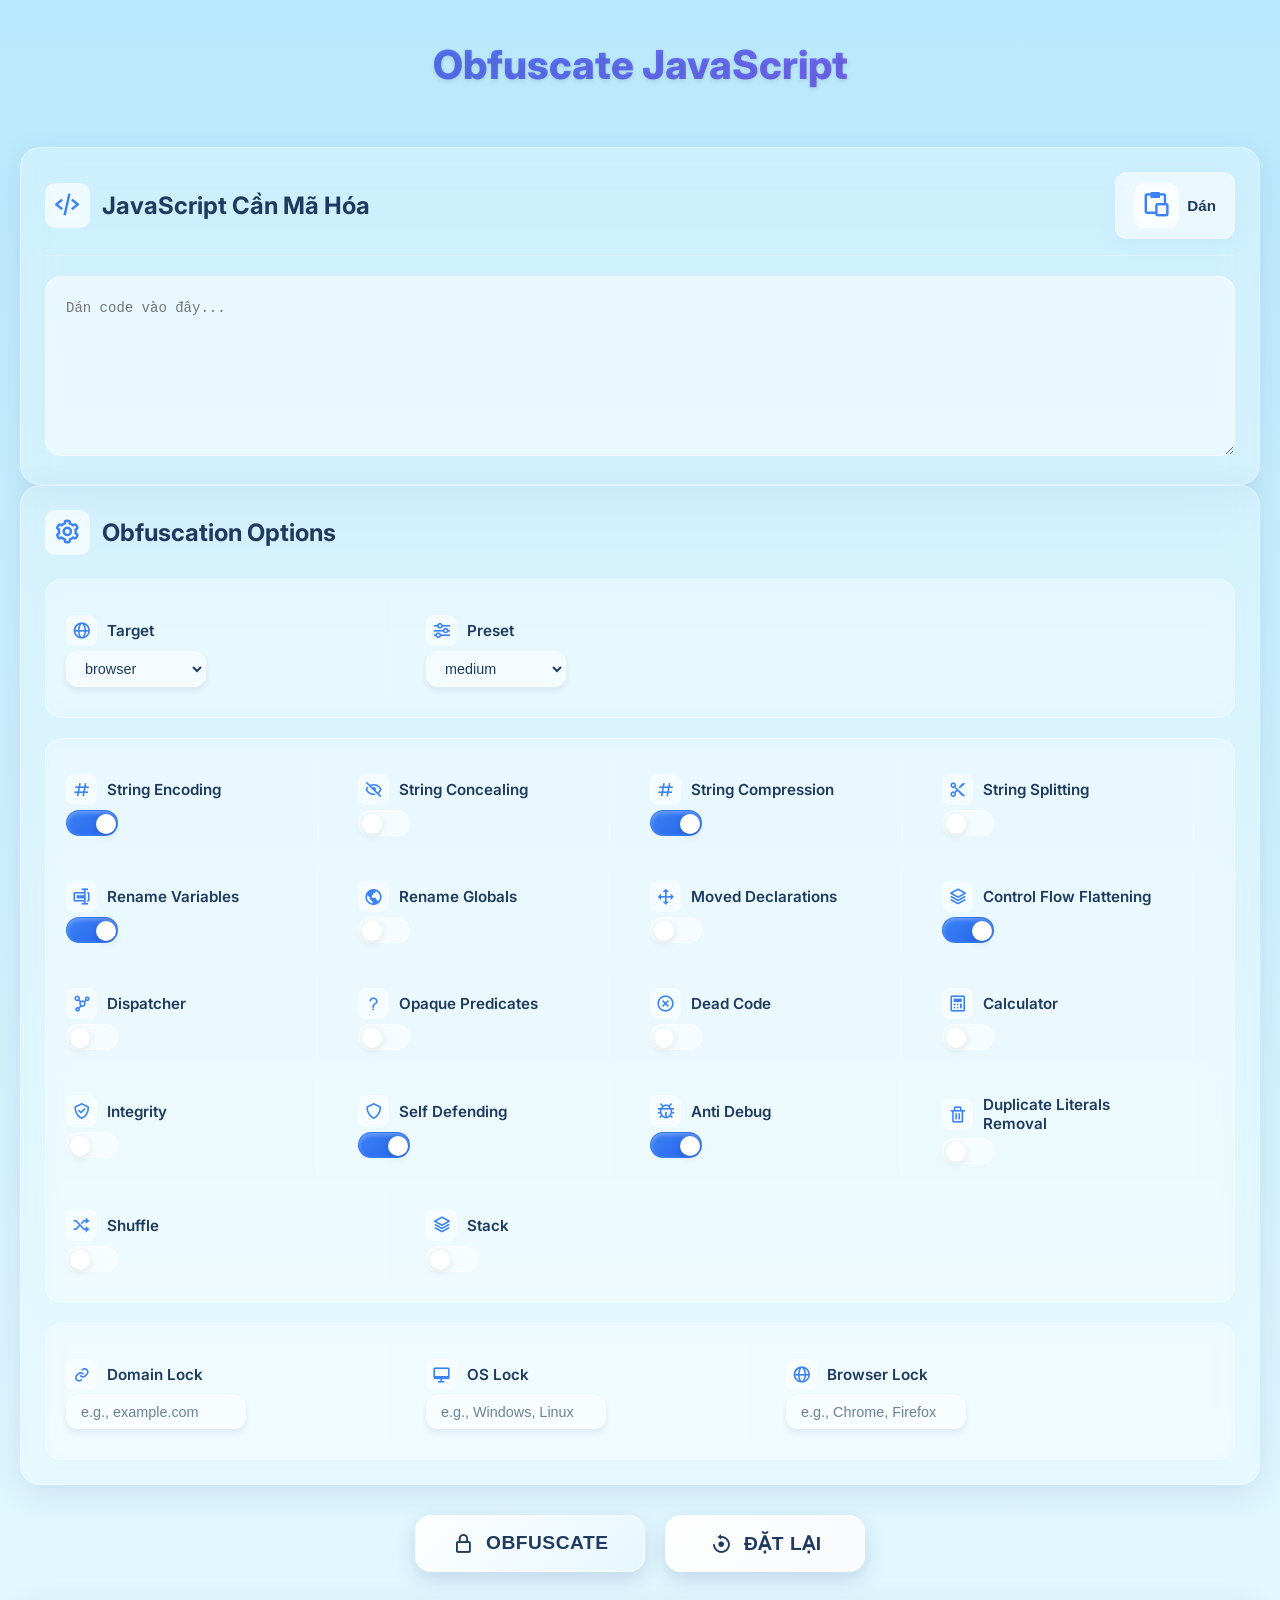
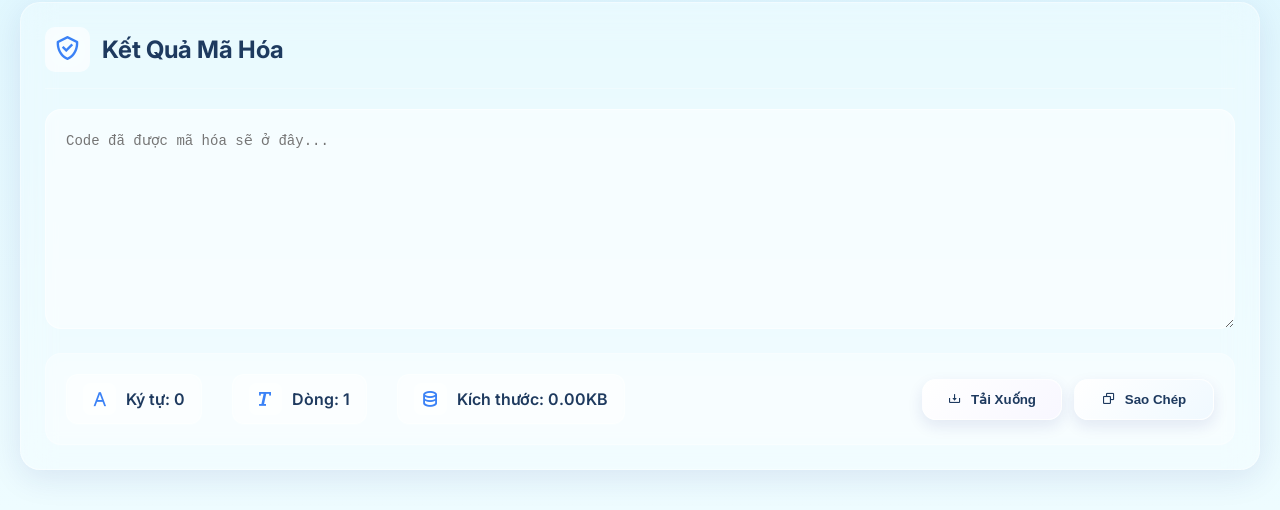
==== obf.html @ bd493a53 "aleoo" ====
<!DOCTYPE html>
<html lang="vi">
<head>
    <meta charset="UTF-8">
    <meta name="viewport" content="width=device-width, initial-scale=1.0">
    <title>Obfuscate JavaScript</title>
    <link rel="stylesheet" href="https://unpkg.com/boxicons@2.1.4/css/boxicons.min.css">
    <link href="https://fonts.googleapis.com/css2?family=Inter:wght@300;400;500;600;700&display=swap" rel="stylesheet">
    <style>
        * {
            margin: 0;
            padding: 0;
            box-sizing: border-box;
        }

        body {
            font-family: 'Inter', sans-serif;
            background: linear-gradient(to bottom, #b9e9fc, #eefcff);
            color: #1e3a5f;
            min-height: 100vh;
            padding: 20px;
        }

        .container {
            max-width: 1400px;
            margin: 0 auto;
            display: flex;
            flex-direction: column;
            gap: 20px;
        }

        .header {
            text-align: center;
            padding: 20px 0;
            margin-bottom: 10px;
        }

        .header h1 {
            font-size: 2.5rem;
            font-weight: 800;
            background: linear-gradient(135deg, #3b82f6 0%, #8b5cf6 100%);
            -webkit-background-clip: text;
            -webkit-text-fill-color: transparent;
            margin-bottom: 8px;
            text-shadow: 0 2px 4px rgba(0,0,0,0.1);
        }

        .main-content {
            display: grid;
            grid-template-rows: auto auto auto 1fr;
            gap: 20px;
        }

        .panel {
            background: rgba(255, 255, 255, 0.25);
            backdrop-filter: blur(16px);
            -webkit-backdrop-filter: blur(16px);
            border: 1px solid rgba(255, 255, 255, 0.4);
            box-shadow: 0 8px 32px 0 rgba(31, 38, 135, 0.1);
            border-radius: 20px;
            padding: 24px;
            transition: all 0.3s ease;
        }

        .panel:hover {
            box-shadow: 0 12px 40px 0 rgba(31, 38, 135, 0.15);
            transform: translateY(-2px);
        }

        .panel-header {
            display: flex;
            justify-content: space-between;
            align-items: center;
            margin-bottom: 20px;
            padding-bottom: 16px;
            border-bottom: 1px solid rgba(255, 255, 255, 0.3);
        }

        .panel-title {
            display: flex;
            align-items: center;
            gap: 12px;
        }

        .panel-header i {
            font-size: 1.8rem;
            color: #3b82f6;
            background: rgba(255, 255, 255, 0.6);
            padding: 8px;
            border-radius: 10px;
            backdrop-filter: blur(10px);
        }

        .panel-header h2 {
            font-size: 1.5rem;
            font-weight: 700;
            color: #1e3a5f;
        }

        .panel-actions {
            display: flex;
            gap: 10px;
        }

        .btn-small {
            display: flex;
            align-items: center;
            gap: 8px;
            padding: 10px 18px;
            font-size: 0.95rem;
            font-weight: 600;
            border: none;
            border-radius: 12px;
            cursor: pointer;
            transition: all 0.3s cubic-bezier(0.68, -0.55, 0.27, 1.55);
            background: rgba(255, 255, 255, 0.45);
            backdrop-filter: blur(8px);
            color: #1e3a5f;
            border: 1px solid rgba(255, 255, 255, 0.6);
            box-shadow: 0 4px 15px rgba(175, 215, 255, 0.3);
        }

        .btn-small:hover {
            background: rgba(255, 255, 255, 0.6);
            transform: translateY(-2px);
            box-shadow: 0 6px 20px rgba(175, 215, 255, 0.4);
        }

        .btn-small:active {
            transform: translateY(-1px);
        }

        .code-editor {
            width: 100%;
            min-height: 180px;
            max-height: 400px;
            background: rgba(255, 255, 255, 0.35);
            backdrop-filter: blur(5px);
            border: 1px solid rgba(255, 255, 255, 0.6);
            border-radius: 16px;
            padding: 20px;
            font-family: 'Fira Code', 'Courier New', monospace;
            font-size: 14px;
            color: #1e3a5f;
            resize: vertical;
            line-height: 1.6;
            transition: all 0.3s ease;
            box-shadow: inset 0 2px 4px rgba(255,255,255,0.3);
        }

        .code-editor:focus {
            outline: none;
            background: rgba(255, 255, 255, 0.5);
            border-color: rgba(59, 130, 246, 0.5);
            box-shadow: 0 0 20px rgba(59, 130, 246, 0.2), inset 0 1px 2px rgba(255,255,255,0.8);
            transform: translateY(-1px);
        }

        .options-section {
            background: rgba(255, 255, 255, 0.25);
            backdrop-filter: blur(16px);
            -webkit-backdrop-filter: blur(16px);
            border: 1px solid rgba(255, 255, 255, 0.4);
            box-shadow: 0 8px 32px 0 rgba(31, 38, 135, 0.1);
            border-radius: 20px;
            padding: 24px;
        }

        .options-title {
            font-size: 1.5rem;
            font-weight: 700;
            color: #1e3a5f;
            margin-bottom: 24px;
            display: flex;
            align-items: center;
            gap: 12px;
        }

        .options-title i {
            font-size: 1.8rem;
            color: #3b82f6;
            background: rgba(255, 255, 255, 0.6);
            padding: 8px;
            border-radius: 10px;
            backdrop-filter: blur(10px);
        }

        .options-horizontal {
            display: flex;
            flex-direction: column;
            gap: 20px;
        }

        .horizontal-row {
            display: flex;
            flex-wrap: wrap;
            gap: 20px;
            padding: 20px;
            background: rgba(255, 255, 255, 0.2);
            backdrop-filter: blur(10px);
            border-radius: 16px;
            border: 1px solid rgba(255, 255, 255, 0.3);
            transition: all 0.3s ease;
        }

        .horizontal-row:hover {
            background: rgba(255, 255, 255, 0.25);
            transform: translateY(-2px);
            box-shadow: 0 8px 24px rgba(31, 38, 135, 0.1);
        }

        .horizontal-row .option-row {
            flex: 1;
            min-width: 220px;
            max-width: 320px;
            padding: 10px 0;
            border-right: 1px solid rgba(255, 255, 255, 0.3);
            padding-right: 20px;
            margin-right: 20px;
            transition: all 0.3s ease;
        }

        .horizontal-row .option-row:hover {
            border-right-color: rgba(59, 130, 246, 0.3);
        }

        .horizontal-row .option-row:last-child {
            border-right: none;
            margin-right: 0;
            padding-right: 0;
        }

        .option-label {
            display: flex;
            align-items: center;
            gap: 10px;
            font-size: 0.95rem;
            font-weight: 600;
            color: #1e3a5f;
            cursor: pointer;
            flex: 1;
            user-select: none;
            padding: 5px 0;
            transition: all 0.3s ease;
        }

        .option-label:hover {
            color: #3b82f6;
            transform: translateX(5px);
        }

        .option-label i {
            font-size: 1.2rem;
            color: #3b82f6;
            min-width: 28px;
            background: rgba(255, 255, 255, 0.5);
            padding: 6px;
            border-radius: 8px;
            text-align: center;
            transition: all 0.3s ease;
        }

        .option-label:hover i {
            background: rgba(59, 130, 246, 0.2);
            transform: scale(1.1);
        }

        .option-control {
            display: flex;
            align-items: center;
            gap: 8px;
            min-width: 150px;
        }

        select {
            background: rgba(255, 255, 255, 0.45);
            backdrop-filter: blur(8px);
            color: #1e3a5f;
            border: 1px solid rgba(255, 255, 255, 0.6);
            border-radius: 12px;
            padding: 8px 14px;
            font-size: 0.9rem;
            font-weight: 500;
            min-width: 140px;
            cursor: pointer;
            transition: all 0.3s ease;
            box-shadow: 0 4px 6px rgba(31, 38, 135, 0.08);
        }

        select:focus {
            outline: none;
            background: rgba(255, 255, 255, 0.6);
            border-color: rgba(59, 130, 246, 0.5);
            box-shadow: 0 0 15px rgba(59, 130, 246, 0.2);
            transform: translateY(-1px);
        }

        .checkbox {
            position: relative;
            width: 52px;
            height: 26px;
            background: rgba(255, 255, 255, 0.4);
            backdrop-filter: blur(8px);
            border: 1px solid rgba(255, 255, 255, 0.6);
            border-radius: 13px;
            cursor: pointer;
            transition: all 0.3s cubic-bezier(0.68, -0.55, 0.27, 1.55);
            box-shadow: inset 0 2px 4px rgba(255,255,255,0.3);
        }

        .checkbox.checked {
            background: linear-gradient(135deg, #3b82f6 0%, #2563eb 100%);
            border-color: rgba(59, 130, 246, 0.5);
        }

        .checkbox::after {
            content: '';
            position: absolute;
            top: 3px;
            left: 3px;
            width: 20px;
            height: 20px;
            background: white;
            border-radius: 50%;
            transition: transform 0.3s cubic-bezier(0.68, -0.55, 0.27, 1.55);
            box-shadow: 0 2px 8px rgba(0,0,0,0.1);
        }

        .checkbox.checked::after {
            transform: translateX(26px);
        }

        input[type="text"] {
            background: rgba(255, 255, 255, 0.45);
            backdrop-filter: blur(8px);
            color: #1e3a5f;
            border: 1px solid rgba(255, 255, 255, 0.6);
            border-radius: 12px;
            padding: 8px 14px;
            font-size: 0.9rem;
            width: 180px;
            transition: all 0.3s ease;
            box-shadow: 0 4px 6px rgba(31, 38, 135, 0.08);
        }

        input[type="text"]:focus {
            outline: none;
            background: rgba(255, 255, 255, 0.6);
            border-color: rgba(59, 130, 246, 0.5);
            box-shadow: 0 0 15px rgba(59, 130, 246, 0.2);
            transform: translateY(-1px);
        }

        input[type="text"]::placeholder {
            color: #6b8299;
        }

        .actions {
            display: flex;
            justify-content: center;
            gap: 20px;
            margin: 10px 0;
        }

        .btn {
            display: flex;
            align-items: center;
            gap: 12px;
            padding: 16px 36px;
            font-size: 1.2rem;
            font-weight: 700;
            border: none;
            border-radius: 16px;
            cursor: pointer;
            transition: all 0.3s cubic-bezier(0.68, -0.55, 0.27, 1.55);
            min-width: 200px;
            justify-content: center;
            box-shadow: 0 8px 20px rgba(31, 38, 135, 0.15);
            text-transform: uppercase;
            letter-spacing: 0.5px;
        }

        .btn-primary {
            background: linear-gradient(135deg, #ffffff 0%, #e6f7ff 100%);
            color: #1e3a5f;
            border: 1px solid rgba(255, 255, 255, 0.8);
        }

        .btn-primary:hover {
            transform: translateY(-4px) scale(1.02);
            box-shadow: 0 15px 35px rgba(31, 38, 135, 0.2);
            background: linear-gradient(135deg, #ffffff 0%, #f0f9ff 100%);
        }

        .btn-primary:active {
            transform: translateY(-2px) scale(0.99);
        }

        .btn-secondary {
            background: linear-gradient(135deg, #ffffff 0%, #f8fafc 100%);
            color: #1e3a5f;
            border: 1px solid rgba(255, 255, 255, 0.8);
        }

        .btn-secondary:hover {
            transform: translateY(-4px) scale(1.02);
            box-shadow: 0 15px 35px rgba(31, 38, 135, 0.2);
            background: linear-gradient(135deg, #ffffff 0%, #f1f5f9 100%);
        }

        .btn i {
            font-size: 1.4rem;
        }

        .btn-lock {
            font-size: 1.6rem;
        }

        .output-info {
            display: flex;
            justify-content: space-between;
            align-items: center;
            margin-top: 20px;
            padding: 20px;
            background: rgba(255, 255, 255, 0.25);
            backdrop-filter: blur(10px);
            border-radius: 16px;
            border: 1px solid rgba(255, 255, 255, 0.3);
        }

        .stats {
            display: flex;
            gap: 30px;
        }

        .stat {
            display: flex;
            align-items: center;
            gap: 10px;
            color: #1e3a5f;
            font-size: 1rem;
            font-weight: 600;
            padding: 8px 16px;
            background: rgba(255, 255, 255, 0.35);
            backdrop-filter: blur(8px);
            border-radius: 12px;
            border: 1px solid rgba(255, 255, 255, 0.4);
            transition: all 0.3s ease;
        }

        .stat:hover {
            background: rgba(255, 255, 255, 0.5);
            transform: translateY(-2px);
            box-shadow: 0 6px 15px rgba(31, 38, 135, 0.1);
        }

        .stat i {
            color: #3b82f6;
            font-size: 1.3rem;
            background: rgba(255, 255, 255, 0.5);
            padding: 6px;
            border-radius: 8px;
        }

        .output-buttons {
            display: flex;
            gap: 12px;
        }

        .btn-copy, .btn-download {
            display: flex;
            align-items: center;
            gap: 10px;
            padding: 12px 24px;
            font-weight: 600;
            border: none;
            border-radius: 14px;
            cursor: pointer;
            transition: all 0.3s cubic-bezier(0.68, -0.55, 0.27, 1.55);
            min-width: 140px;
            justify-content: center;
            box-shadow: 0 6px 15px rgba(31, 38, 135, 0.1);
        }

        .btn-copy {
            background: linear-gradient(135deg, #ffffff 0%, #f0f9ff 100%);
            color: #1e3a5f;
            border: 1px solid rgba(255, 255, 255, 0.8);
        }

        .btn-copy:hover {
            transform: translateY(-3px);
            box-shadow: 0 10px 25px rgba(31, 38, 135, 0.15);
            background: linear-gradient(135deg, #ffffff 0%, #e6f7ff 100%);
        }

        .btn-download {
            background: linear-gradient(135deg, #ffffff 0%, #f8f7ff 100%);
            color: #1e3a5f;
            border: 1px solid rgba(255, 255, 255, 0.8);
        }

        .btn-download:hover {
            transform: translateY(-3px);
            box-shadow: 0 10px 25px rgba(31, 38, 135, 0.15);
            background: linear-gradient(135deg, #ffffff 0%, #f0eeff 100%);
        }

        .status {
            position: fixed;
            bottom: 24px;
            left: 50%;
            transform: translateX(-50%);
            padding: 16px 32px;
            border-radius: 14px;
            background: rgba(255, 255, 255, 0.95);
            backdrop-filter: blur(20px);
            border: 1px solid rgba(255, 255, 255, 0.6);
            display: none;
            z-index: 1000;
            animation: slideUpBounce 0.4s cubic-bezier(0.68, -0.55, 0.27, 1.55) forwards;
            box-shadow: 0 10px 30px rgba(31, 38, 135, 0.15);
            font-weight: 600;
        }

        @keyframes slideUpBounce {
            0% {
                opacity: 0;
                transform: translate(-50%, 30px) scale(0.9);
            }
            60% {
                opacity: 1;
                transform: translate(-50%, -5px) scale(1.02);
            }
            80% {
                transform: translate(-50%, 2px) scale(0.99);
            }
            100% {
                opacity: 1;
                transform: translate(-50%, 0) scale(1);
            }
        }

        .status.success {
            color: #10b981;
            border-color: rgba(16, 185, 129, 0.3);
        }

        .status.error {
            color: #ef4444;
            border-color: rgba(239, 68, 68, 0.3);
        }

        .loading {
            display: none;
            text-align: center;
            padding: 30px;
            color: #3b82f6;
            font-size: 1.2rem;
            font-weight: 600;
            background: rgba(255, 255, 255, 0.25);
            backdrop-filter: blur(16px);
            border-radius: 20px;
            border: 1px solid rgba(255, 255, 255, 0.4);
            margin: 20px 0;
        }

        .loading i {
            animation: spin 1s linear infinite;
            margin-right: 12px;
            font-size: 1.5rem;
            color: #3b82f6;
        }

        @keyframes spin {
            from { transform: rotate(0deg); }
            to { transform: rotate(360deg); }
        }

        ::-webkit-scrollbar {
            width: 8px;
            height: 8px;
        }

        ::-webkit-scrollbar-track {
            background: rgba(255, 255, 255, 0.2);
            border-radius: 10px;
        }

        ::-webkit-scrollbar-thumb {
            background: rgba(59, 130, 246, 0.4);
            border-radius: 10px;
        }

        ::-webkit-scrollbar-thumb:hover {
            background: rgba(59, 130, 246, 0.6);
        }

        @media (max-width: 1200px) {
            .horizontal-row {
                gap: 15px;
            }
            
            .horizontal-row .option-row {
                min-width: 200px;
                max-width: 280px;
            }
        }

        @media (max-width: 992px) {
            .horizontal-row .option-row {
                min-width: 180px;
                max-width: 240px;
            }
            
            .option-label {
                font-size: 0.9rem;
            }
            
            .option-control {
                min-width: 130px;
            }
        }

        @media (max-width: 768px) {
            .header h1 {
                font-size: 2rem;
            }
            
            .horizontal-row {
                flex-direction: column;
                gap: 15px;
                padding: 15px;
            }
            
            .horizontal-row .option-row {
                min-width: 100%;
                max-width: 100%;
                border-right: none;
                border-bottom: 1px solid rgba(255, 255, 255, 0.3);
                padding-right: 0;
                margin-right: 0;
                padding-bottom: 15px;
                margin-bottom: 15px;
            }
            
            .horizontal-row .option-row:last-child {
                border-bottom: none;
                margin-bottom: 0;
                padding-bottom: 0;
            }
            
            .panel-header {
                flex-direction: column;
                align-items: flex-start;
                gap: 15px;
            }
            
            .panel-actions {
                width: 100%;
                justify-content: flex-start;
            }
            
            .output-info {
                flex-direction: column;
                gap: 20px;
                align-items: stretch;
            }
            
            .output-buttons {
                width: 100%;
                justify-content: flex-start;
            }
            
            .actions {
                flex-direction: column;
                align-items: center;
            }
            
            .btn {
                width: 100%;
                max-width: 300px;
            }
            
            .stats {
                flex-direction: column;
                gap: 15px;
            }
        }

        @media (max-width: 480px) {
            .container {
                padding: 10px;
            }
            
            .panel {
                padding: 20px;
            }
            
            .btn {
                padding: 14px 20px;
                font-size: 1.1rem;
                min-width: auto;
                width: 100%;
            }
            
            .option-control {
                min-width: 100%;
                justify-content: flex-start;
            }
            
            select, input[type="text"] {
                width: 100%;
            }
        }
    </style>
</head>
<body>
    <div class="container">
        <div class="header">
            <h1>Obfuscate JavaScript</h1>
        </div>

        <div class="main-content">
            <div class="input-section">
                <div class="panel">
                    <div class="panel-header">
                        <div class="panel-title">
                            <i class='bx bx-code-alt'></i>
                            <h2>JavaScript Cần Mã Hóa</h2>
                        </div>
                        <div class="panel-actions">
                            <button class="btn-small" id="pasteBtn">
                                <i class='bx bx-paste'></i>
                                Dán
                            </button>
                        </div>
                    </div>
                    <textarea class="code-editor" id="inputCode" placeholder="Dán code vào đây..."></textarea>
                </div>

                <div class="options-section">
                    <div class="options-title">
                        <i class='bx bx-cog'></i>
                        <span>Obfuscation Options</span>
                    </div>
                    
                    <div class="options-horizontal" id="optionsContainer">
                        <div class="horizontal-row" id="basicOptions"></div>
                        <div class="horizontal-row" id="mainOptions"></div>
                        <div class="horizontal-row" id="lockOptions"></div>
                    </div>
                </div>
            </div>

            <div class="actions">
                <button class="btn btn-primary" id="obfuscateBtn">
                    <i class='bx bx-lock-alt btn-lock'></i>
                    Obfuscate
                </button>
                <button class="btn btn-secondary" id="resetBtn">
                    <i class='bx bx-reset'></i>
                    Đặt Lại
                </button>
            </div>

            <div class="output-section">
                <div class="panel">
                    <div class="panel-header">
                        <div class="panel-title">
                            <i class='bx bx-check-shield'></i>
                            <h2>Kết Quả Mã Hóa</h2>
                        </div>
                    </div>
                    <textarea class="code-editor" id="outputCode" readonly placeholder="Code đã được mã hóa sẽ ở đây..." style="height: 220px;"></textarea>
                    <div class="output-info">
                        <div class="stats">
                            <div class="stat" id="charCount">
                                <i class='bx bx-font'></i>
                                <span>Ký tự: 0</span>
                            </div>
                            <div class="stat" id="lineCount">
                                <i class='bx bx-text'></i>
                                <span>Dòng: 0</span>
                            </div>
                            <div class="stat" id="sizeInfo">
                                <i class='bx bx-data'></i>
                                <span>Kích thước: 0KB</span>
                            </div>
                        </div>
                        <div class="output-buttons">
                            <button class="btn-download" id="downloadBtn">
                                <i class='bx bx-download'></i>
                                Tải Xuống
                            </button>
                            <button class="btn-copy" id="copyBtn">
                                <i class='bx bx-copy'></i>
                                Sao Chép
                            </button>
                        </div>
                    </div>
                </div>
            </div>
        </div>
    </div>

    <div class="loading" id="loading">
        <i class='bx bx-loader-circle'></i> Đang xử lý mã hóa...
    </div>
    <div class="status" id="status"></div>

    <script>
        const API_URL = "https://api-obfuscation.vercel.app/javascript/obfuscate";
        
        const optionsConfig = {
            basic: [
                { id: "target", type: "select", label: "Target", icon: "bx bx-globe", 
                  options: ["browser", "node"], default: "browser" },
                { id: "preset", type: "select", label: "Preset", icon: "bx bx-slider-alt", 
                  options: ["low", "medium", "high"], default: "medium" }
            ],
            
            main: [
                { id: "stringEncoding", type: "checkbox", label: "String Encoding", icon: "bx bx-hash", default: true },
                { id: "stringConcealing", type: "checkbox", label: "String Concealing", icon: "bx bx-hide", default: false },
                { id: "stringCompression", type: "checkbox", label: "String Compression", icon: "bx bx-hash", default: false },
                { id: "stringSplitting", type: "checkbox", label: "String Splitting", icon: "bx bx-cut", default: false },
                { id: "renameVariables", type: "checkbox", label: "Rename Variables", icon: "bx bx-rename", default: true },
                { id: "renameGlobals", type: "checkbox", label: "Rename Globals", icon: "bx bx-world", default: false },
                { id: "movedDeclarations", type: "checkbox", label: "Moved Declarations", icon: "bx bx-move", default: false },
                { id: "controlFlowFlattening", type: "checkbox", label: "Control Flow Flattening", icon: "bx bx-layer", default: false },
                { id: "dispatcher", type: "checkbox", label: "Dispatcher", icon: "bx bx-network-chart", default: false },
                { id: "opaquePredicates", type: "checkbox", label: "Opaque Predicates", icon: "bx bx-question-mark", default: false },
                { id: "deadCode", type: "checkbox", label: "Dead Code", icon: "bx bx-x-circle", default: false },
                { id: "calculator", type: "checkbox", label: "Calculator", icon: "bx bx-calculator", default: false },
                { id: "integrity", type: "checkbox", label: "Integrity", icon: "bx bx-check-shield", default: false },
                { id: "selfDefending", type: "checkbox", label: "Self Defending", icon: "bx bx-shield", default: true },
                { id: "antiDebug", type: "checkbox", label: "Anti Debug", icon: "bx bx-bug", default: false },
                { id: "duplicateLiteralsRemoval", type: "checkbox", label: "Duplicate Literals Removal", icon: "bx bx-trash", default: false },
                { id: "shuffle", type: "checkbox", label: "Shuffle", icon: "bx bx-shuffle", default: false },
                { id: "stack", type: "checkbox", label: "Stack", icon: "bx bx-layer", default: false }
            ],
            
            locks: [
                { id: "domainLock", type: "text", label: "Domain Lock", icon: "bx bx-link", 
                  placeholder: "e.g., example.com", default: "" },
                { id: "osLock", type: "text", label: "OS Lock", icon: "bx bx-desktop", 
                  placeholder: "e.g., Windows, Linux", default: "" },
                { id: "browserLock", type: "text", label: "Browser Lock", icon: "bx bx-globe", 
                  placeholder: "e.g., Chrome, Firefox", default: "" }
            ]
        };

        const presetConfigs = {
            low: {
                stringEncoding: true,
                renameVariables: true,
                selfDefending: true,
                stringConcealing: false,
                stringCompression: false,
                stringSplitting: false,
                renameGlobals: false,
                movedDeclarations: false,
                controlFlowFlattening: false,
                dispatcher: false,
                opaquePredicates: false,
                deadCode: false,
                calculator: false,
                integrity: false,
                antiDebug: false,
                duplicateLiteralsRemoval: false,
                shuffle: false,
                stack: false
            },
            medium: {
                stringEncoding: true,
                stringCompression: true,
                renameVariables: true,
                selfDefending: true,
                antiDebug: true,
                stringConcealing: false,
                stringSplitting: false,
                renameGlobals: false,
                movedDeclarations: false,
                controlFlowFlattening: true,
                dispatcher: false,
                opaquePredicates: false,
                deadCode: false,
                calculator: false,
                integrity: false,
                duplicateLiteralsRemoval: false,
                shuffle: false,
                stack: false
            },
            high: {
                stringEncoding: true,
                stringConcealing: true,
                stringCompression: true,
                stringSplitting: true,
                renameVariables: true,
                renameGlobals: true,
                movedDeclarations: true,
                controlFlowFlattening: true,
                dispatcher: true,
                selfDefending: true,
                antiDebug: true,
                duplicateLiteralsRemoval: true,
                shuffle: true,
                stack: true,
                opaquePredicates: false,
                deadCode: true,
                calculator: false,
                integrity: false
            }
        };

        const inputCode = document.getElementById('inputCode');
        const outputCode = document.getElementById('outputCode');
        const obfuscateBtn = document.getElementById('obfuscateBtn');
        const resetBtn = document.getElementById('resetBtn');
        const copyBtn = document.getElementById('copyBtn');
        const downloadBtn = document.getElementById('downloadBtn');
        const pasteBtn = document.getElementById('pasteBtn');
        const loading = document.getElementById('loading');
        const status = document.getElementById('status');
        const charCount = document.getElementById('charCount');
        const lineCount = document.getElementById('lineCount');
        const sizeInfo = document.getElementById('sizeInfo');
        const basicOptions = document.getElementById('basicOptions');
        const mainOptions = document.getElementById('mainOptions');
        const lockOptions = document.getElementById('lockOptions');

        function createOptions() {
            optionsConfig.basic.forEach(option => {
                const row = createOptionRow(option);
                basicOptions.appendChild(row);
            });

            optionsConfig.main.forEach(option => {
                const row = createOptionRow(option);
                mainOptions.appendChild(row);
            });

            optionsConfig.locks.forEach(option => {
                const row = createOptionRow(option);
                lockOptions.appendChild(row);
            });

            const presetSelect = document.getElementById('preset');
            if (presetSelect) {
                presetSelect.addEventListener('change', applyPreset);
            }
        }

        function createOptionRow(option) {
            const row = document.createElement('div');
            row.className = 'option-row';
            
            const label = document.createElement('label');
            label.className = 'option-label';
            label.htmlFor = option.id;
            label.innerHTML = `<i class="${option.icon}"></i>${option.label}`;
            
            const control = document.createElement('div');
            control.className = 'option-control';
            
            if (option.type === 'select') {
                const select = document.createElement('select');
                select.id = option.id;
                option.options.forEach(opt => {
                    const optionElement = document.createElement('option');
                    optionElement.value = opt;
                    optionElement.textContent = opt;
                    if (opt === option.default) {
                        optionElement.selected = true;
                    }
                    select.appendChild(optionElement);
                });
                control.appendChild(select);
            } else if (option.type === 'checkbox') {
                const checkbox = document.createElement('div');
                checkbox.className = `checkbox ${option.default ? 'checked' : ''}`;
                checkbox.id = option.id;
                
                checkbox.addEventListener('click', () => {
                    checkbox.classList.toggle('checked');
                });
                
                label.addEventListener('click', (e) => {
                    e.preventDefault();
                    checkbox.classList.toggle('checked');
                });
                
                control.appendChild(checkbox);
            } else if (option.type === 'text') {
                const input = document.createElement('input');
                input.type = 'text';
                input.id = option.id;
                input.placeholder = option.placeholder || '';
                input.value = option.default || '';
                control.appendChild(input);
            }
            
            row.appendChild(label);
            row.appendChild(control);
            return row;
        }

        function applyPreset() {
            const presetSelect = document.getElementById('preset');
            if (!presetSelect) return;
            
            const preset = presetSelect.value;
            const config = presetConfigs[preset];
            
            if (!config) return;
            
            for (const [optionId, value] of Object.entries(config)) {
                const checkbox = document.getElementById(optionId);
                if (checkbox) {
                    if (value) {
                        checkbox.classList.add('checked');
                    } else {
                        checkbox.classList.remove('checked');
                    }
                }
            }
            
            showStatus(`Đã áp dụng preset: ${preset}`, 'success');
        }

        function updateOutputInfo() {
            const text = outputCode.value;
            const chars = text.length;
            const lines = text.split('\n').length;
            const sizeKB = (chars / 1024).toFixed(2);
            
            charCount.querySelector('span').textContent = `Ký tự: ${chars}`;
            lineCount.querySelector('span').textContent = `Dòng: ${lines}`;
            sizeInfo.querySelector('span').textContent = `Kích thước: ${sizeKB}KB`;
        }

        function showStatus(message, type = 'success') {
            status.textContent = message;
            status.className = `status ${type}`;
            status.style.display = 'block';
            setTimeout(() => {
                status.style.display = 'none';
            }, 3000);
        }

        function getOptions() {
            const options = { code: inputCode.value.trim() };
            
            optionsConfig.basic.forEach(option => {
                if (option.type === 'select') {
                    options[option.id] = document.getElementById(option.id).value;
                }
            });
            
            optionsConfig.main.forEach(option => {
                if (option.type === 'checkbox') {
                    const checkbox = document.getElementById(option.id);
                    options[option.id] = checkbox.classList.contains('checked');
                }
            });
            
            optionsConfig.locks.forEach(option => {
                if (option.type === 'text') {
                    const input = document.getElementById(option.id);
                    const value = input.value.trim();
                    if (value) {
                        if (option.id.includes('Lock')) {
                            options[option.id] = value.split(',').map(item => item.trim()).filter(item => item);
                        }
                    }
                }
            });
            
            return options;
        }

        async function obfuscate() {
            const options = getOptions();
            
            if (!options.code) {
                showStatus('Vui lòng nhập mã JavaScript!', 'error');
                return;
            }
            
            loading.style.display = 'block';
            obfuscateBtn.disabled = true;
            obfuscateBtn.innerHTML = '<i class="bx bx-loader-circle"></i> Đang xử lý...';
            
            try {
                const response = await fetch(API_URL, {
                    method: 'POST',
                    headers: { 'Content-Type': 'application/json' },
                    body: JSON.stringify(options)
                });
                
                if (response.ok) {
                    const result = await response.text();
                    outputCode.value = result;
                    updateOutputInfo();
                    showStatus('Mã hóa thành công!', 'success');
                } else {
                    const errorText = await response.text();
                    showStatus(`Lỗi ${response.status}: ${errorText}`, 'error');
                }
            } catch (error) {
                showStatus(`Lỗi mạng: ${error.message}`, 'error');
            } finally {
                loading.style.display = 'none';
                obfuscateBtn.disabled = false;
                obfuscateBtn.innerHTML = '<i class="bx bx-lock-alt btn-lock"></i> Obfuscate';
            }
        }

        function copyOutput() {
            if (!outputCode.value.trim()) {
                showStatus('Không có dữ liệu để sao chép!', 'error');
                return;
            }
            
            outputCode.select();
            outputCode.setSelectionRange(0, 99999);
            
            try {
                document.execCommand('copy');
                showStatus('Đã sao chép vào clipboard!', 'success');
                copyBtn.innerHTML = '<i class="bx bx-check"></i> Đã sao chép';
                setTimeout(() => {
                    copyBtn.innerHTML = '<i class="bx bx-copy"></i> Sao Chép';
                }, 2000);
            } catch (err) {
                showStatus('Sao chép thất bại!', 'error');
            }
        }

        function downloadOutput() {
            if (!outputCode.value.trim()) {
                showStatus('Không có dữ liệu để tải xuống!', 'error');
                return;
            }
            
            const blob = new Blob([outputCode.value], { type: 'application/javascript' });
            const url = URL.createObjectURL(blob);
            const a = document.createElement('a');
            a.href = url;
            a.download = 'obfuscated-code.js';
            document.body.appendChild(a);
            a.click();
            document.body.removeChild(a);
            URL.revokeObjectURL(url);
            
            showStatus('Đã tải xuống thành công!', 'success');
        }

        async function pasteFromClipboard() {
            try {
                const text = await navigator.clipboard.readText();
                if (text) {
                    inputCode.value = text;
                    showStatus('Đã dán code từ clipboard!', 'success');
                }
            } catch (err) {
                inputCode.focus();
                document.execCommand('paste');
                setTimeout(() => {
                    showStatus('Đã dán code!', 'success');
                }, 100);
            }
        }

        function resetAll() {
            inputCode.value = '';
            outputCode.value = '';
            
            updateOutputInfo();
            showStatus('Đã xóa tất cả code', 'success');
        }

        function init() {
            createOptions();
            updateOutputInfo();
            
            setTimeout(() => {
                applyPreset();
            }, 100);
            
            obfuscateBtn.addEventListener('click', obfuscate);
            resetBtn.addEventListener('click', resetAll);
            copyBtn.addEventListener('click', copyOutput);
            downloadBtn.addEventListener('click', downloadOutput);
            pasteBtn.addEventListener('click', pasteFromClipboard);
            outputCode.addEventListener('input', updateOutputInfo);
            
            inputCode.addEventListener('keydown', (e) => {
                if (e.ctrlKey && e.key === 'Enter') {
                    e.preventDefault();
                    obfuscate();
                }
            });
        }

        document.addEventListener('DOMContentLoaded', init);
    </script>
</body>
</html>
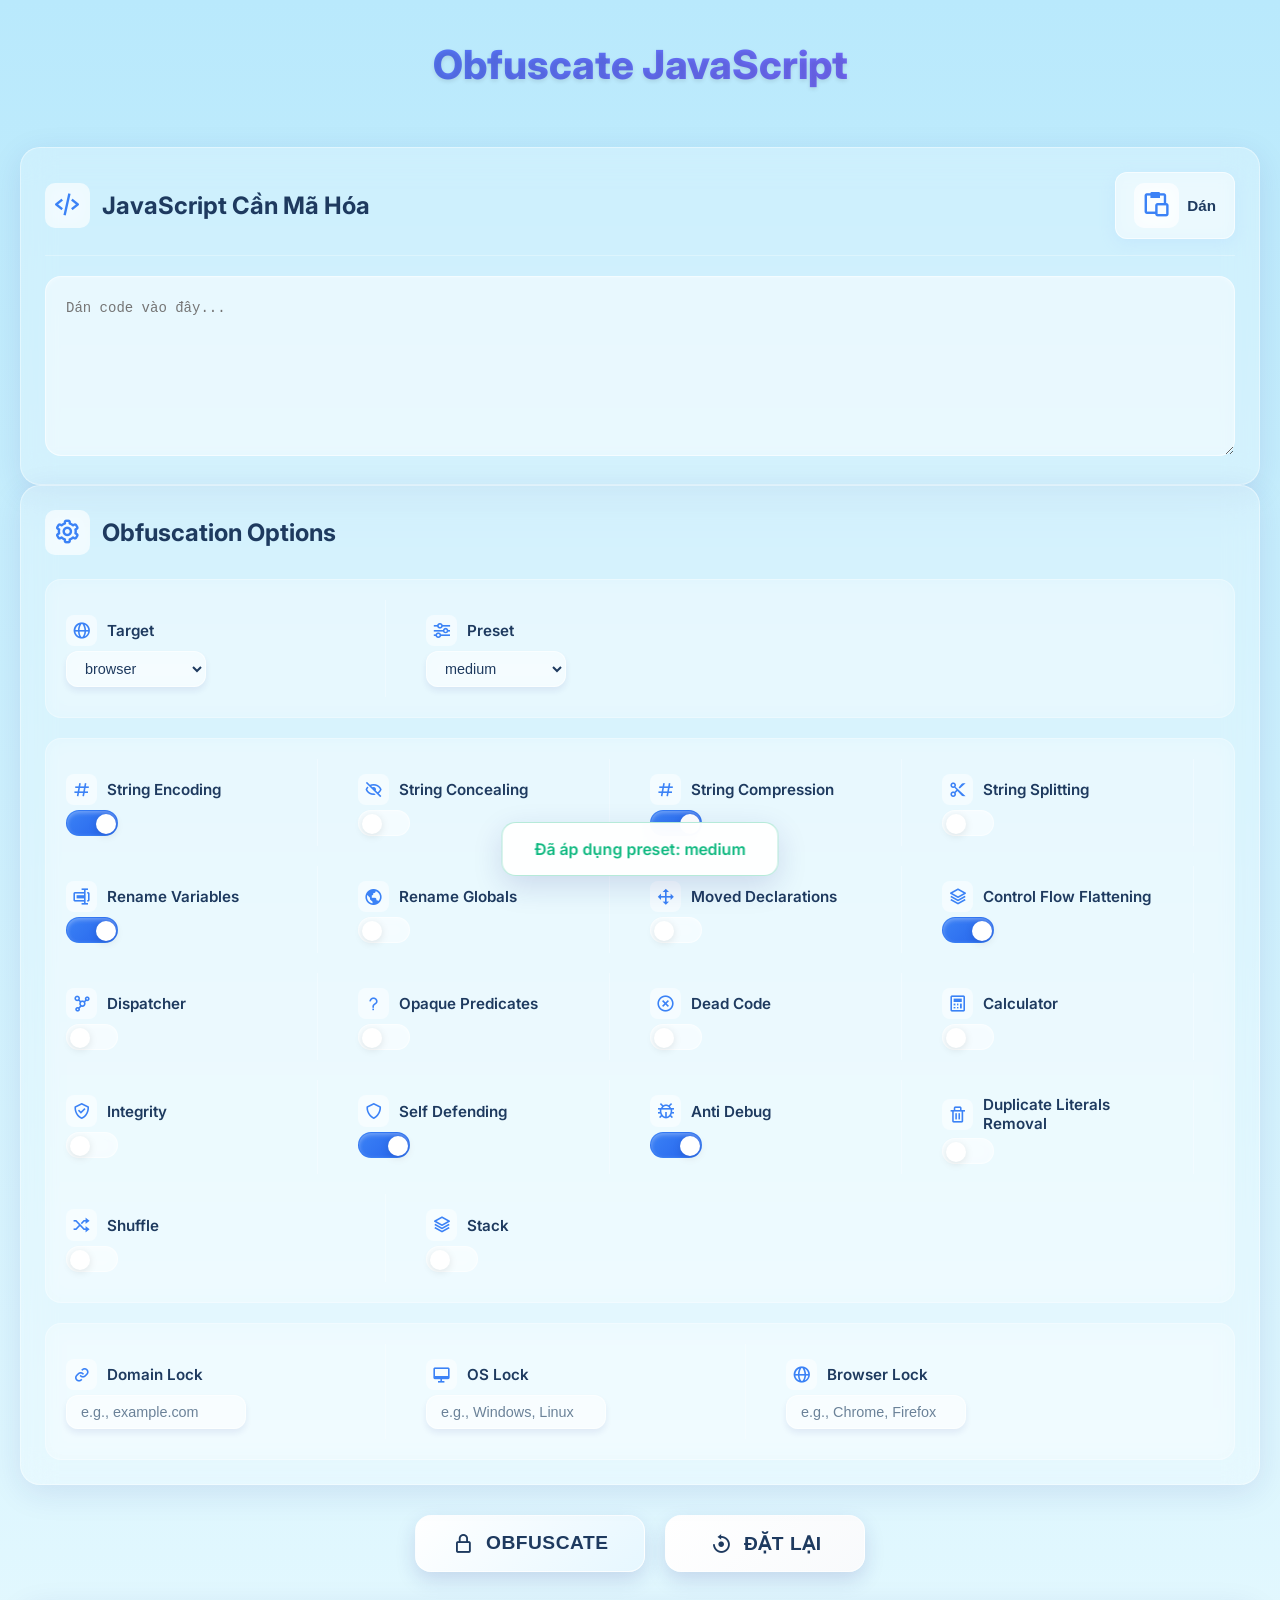
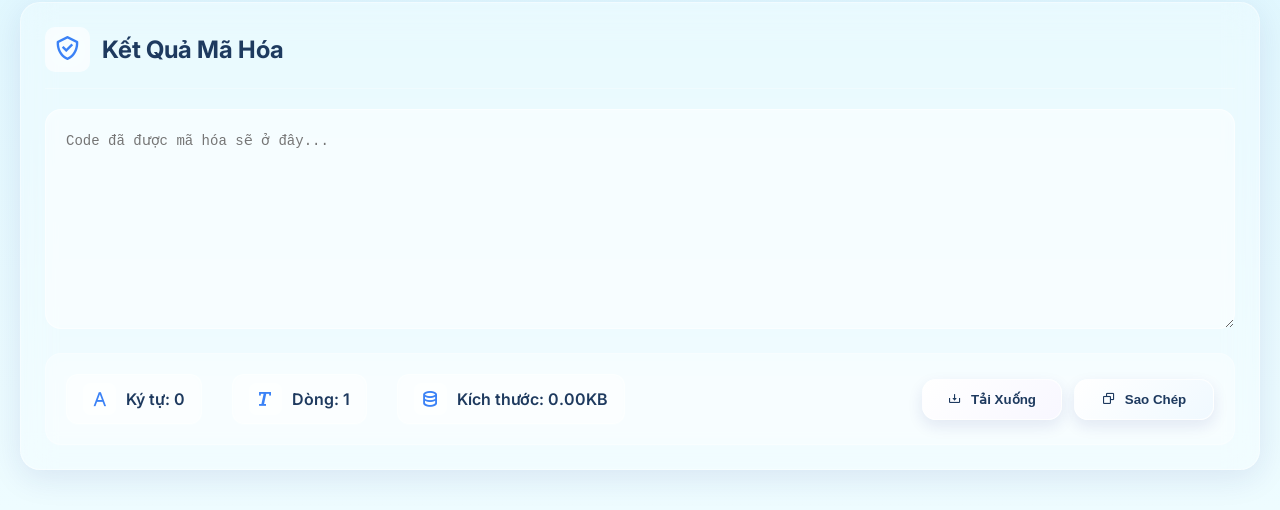
==== commit 12f911c6: "aleoo" ====
--- a/obf.html
+++ b/obf.html
@@ -62,7 +62,7 @@
             transition: all 0.3s ease;
         }
 
-        .panel:hover {
+        .panel:hover, .panel.touch-active {
             box-shadow: 0 12px 40px 0 rgba(31, 38, 135, 0.15);
             transform: translateY(-2px);
         }
@@ -120,7 +120,7 @@
             box-shadow: 0 4px 15px rgba(175, 215, 255, 0.3);
         }
 
-        .btn-small:hover {
+        .btn-small:hover, .btn-small.touch-active {
             background: rgba(255, 255, 255, 0.6);
             transform: translateY(-2px);
             box-shadow: 0 6px 20px rgba(175, 215, 255, 0.4);
@@ -148,7 +148,7 @@
             box-shadow: inset 0 2px 4px rgba(255,255,255,0.3);
         }
 
-        .code-editor:focus {
+        .code-editor:focus, .code-editor.touch-focus {
             outline: none;
             background: rgba(255, 255, 255, 0.5);
             border-color: rgba(59, 130, 246, 0.5);
@@ -203,7 +203,7 @@
             transition: all 0.3s ease;
         }
 
-        .horizontal-row:hover {
+        .horizontal-row:hover, .horizontal-row.touch-active {
             background: rgba(255, 255, 255, 0.25);
             transform: translateY(-2px);
             box-shadow: 0 8px 24px rgba(31, 38, 135, 0.1);
@@ -220,7 +220,7 @@
             transition: all 0.3s ease;
         }
 
-        .horizontal-row .option-row:hover {
+        .horizontal-row .option-row:hover, .horizontal-row .option-row.touch-active {
             border-right-color: rgba(59, 130, 246, 0.3);
         }
 
@@ -244,7 +244,7 @@
             transition: all 0.3s ease;
         }
 
-        .option-label:hover {
+        .option-label:hover, .option-label.touch-active {
             color: #3b82f6;
             transform: translateX(5px);
         }
@@ -260,7 +260,7 @@
             transition: all 0.3s ease;
         }
 
-        .option-label:hover i {
+        .option-label:hover i, .option-label.touch-active i {
             background: rgba(59, 130, 246, 0.2);
             transform: scale(1.1);
         }
@@ -386,7 +386,7 @@
             border: 1px solid rgba(255, 255, 255, 0.8);
         }
 
-        .btn-primary:hover {
+        .btn-primary:hover, .btn-primary.touch-active {
             transform: translateY(-4px) scale(1.02);
             box-shadow: 0 15px 35px rgba(31, 38, 135, 0.2);
             background: linear-gradient(135deg, #ffffff 0%, #f0f9ff 100%);
@@ -402,7 +402,7 @@
             border: 1px solid rgba(255, 255, 255, 0.8);
         }
 
-        .btn-secondary:hover {
+        .btn-secondary:hover, .btn-secondary.touch-active {
             transform: translateY(-4px) scale(1.02);
             box-shadow: 0 15px 35px rgba(31, 38, 135, 0.2);
             background: linear-gradient(135deg, #ffffff 0%, #f1f5f9 100%);
@@ -448,7 +448,7 @@
             transition: all 0.3s ease;
         }
 
-        .stat:hover {
+        .stat:hover, .stat.touch-active {
             background: rgba(255, 255, 255, 0.5);
             transform: translateY(-2px);
             box-shadow: 0 6px 15px rgba(31, 38, 135, 0.1);
@@ -488,7 +488,7 @@
             border: 1px solid rgba(255, 255, 255, 0.8);
         }
 
-        .btn-copy:hover {
+        .btn-copy:hover, .btn-copy.touch-active {
             transform: translateY(-3px);
             box-shadow: 0 10px 25px rgba(31, 38, 135, 0.15);
             background: linear-gradient(135deg, #ffffff 0%, #e6f7ff 100%);
@@ -500,7 +500,7 @@
             border: 1px solid rgba(255, 255, 255, 0.8);
         }
 
-        .btn-download:hover {
+        .btn-download:hover, .btn-download.touch-active {
             transform: translateY(-3px);
             box-shadow: 0 10px 25px rgba(31, 38, 135, 0.15);
             background: linear-gradient(135deg, #ffffff 0%, #f0eeff 100%);
@@ -1202,6 +1202,101 @@
                     obfuscate();
                 }
             });
+
+            const allOptionsRows = document.querySelectorAll('.option-row');
+            allOptionsRows.forEach(row => {
+                const label = row.querySelector('.option-label');
+                const control = row.querySelector('.option-control');
+                
+                label.addEventListener('touchstart', () => {
+                    row.classList.add('touch-active');
+                    label.classList.add('touch-active');
+                });
+                
+                label.addEventListener('touchend', () => {
+                    setTimeout(() => {
+                        row.classList.remove('touch-active');
+                        label.classList.remove('touch-active');
+                    }, 150);
+                });
+                
+                if (control) {
+                    control.addEventListener('touchstart', () => {
+                        row.classList.add('touch-active');
+                    });
+                    
+                    control.addEventListener('touchend', () => {
+                        setTimeout(() => {
+                            row.classList.remove('touch-active');
+                        }, 150);
+                    });
+                }
+            });
+
+            const horizontalRows = document.querySelectorAll('.horizontal-row');
+            horizontalRows.forEach(row => {
+                row.addEventListener('touchstart', () => {
+                    row.classList.add('touch-active');
+                });
+                
+                row.addEventListener('touchend', () => {
+                    setTimeout(() => {
+                        row.classList.remove('touch-active');
+                    }, 150);
+                });
+            });
+
+            const panels = document.querySelectorAll('.panel');
+            panels.forEach(panel => {
+                panel.addEventListener('touchstart', () => {
+                    panel.classList.add('touch-active');
+                });
+                
+                panel.addEventListener('touchend', () => {
+                    setTimeout(() => {
+                        panel.classList.remove('touch-active');
+                    }, 150);
+                });
+            });
+
+            const buttons = document.querySelectorAll('.btn, .btn-small, .btn-copy, .btn-download');
+            buttons.forEach(button => {
+                button.addEventListener('touchstart', () => {
+                    button.classList.add('touch-active');
+                });
+                
+                button.addEventListener('touchend', () => {
+                    setTimeout(() => {
+                        button.classList.remove('touch-active');
+                    }, 150);
+                });
+            });
+
+            const stats = document.querySelectorAll('.stat');
+            stats.forEach(stat => {
+                stat.addEventListener('touchstart', () => {
+                    stat.classList.add('touch-active');
+                });
+                
+                stat.addEventListener('touchend', () => {
+                    setTimeout(() => {
+                        stat.classList.remove('touch-active');
+                    }, 150);
+                });
+            });
+
+            const codeEditors = document.querySelectorAll('.code-editor');
+            codeEditors.forEach(editor => {
+                editor.addEventListener('touchstart', () => {
+                    editor.classList.add('touch-focus');
+                });
+                
+                editor.addEventListener('touchend', () => {
+                    setTimeout(() => {
+                        editor.classList.remove('touch-focus');
+                    }, 150);
+                });
+            });
         }
 
         document.addEventListener('DOMContentLoaded', init);
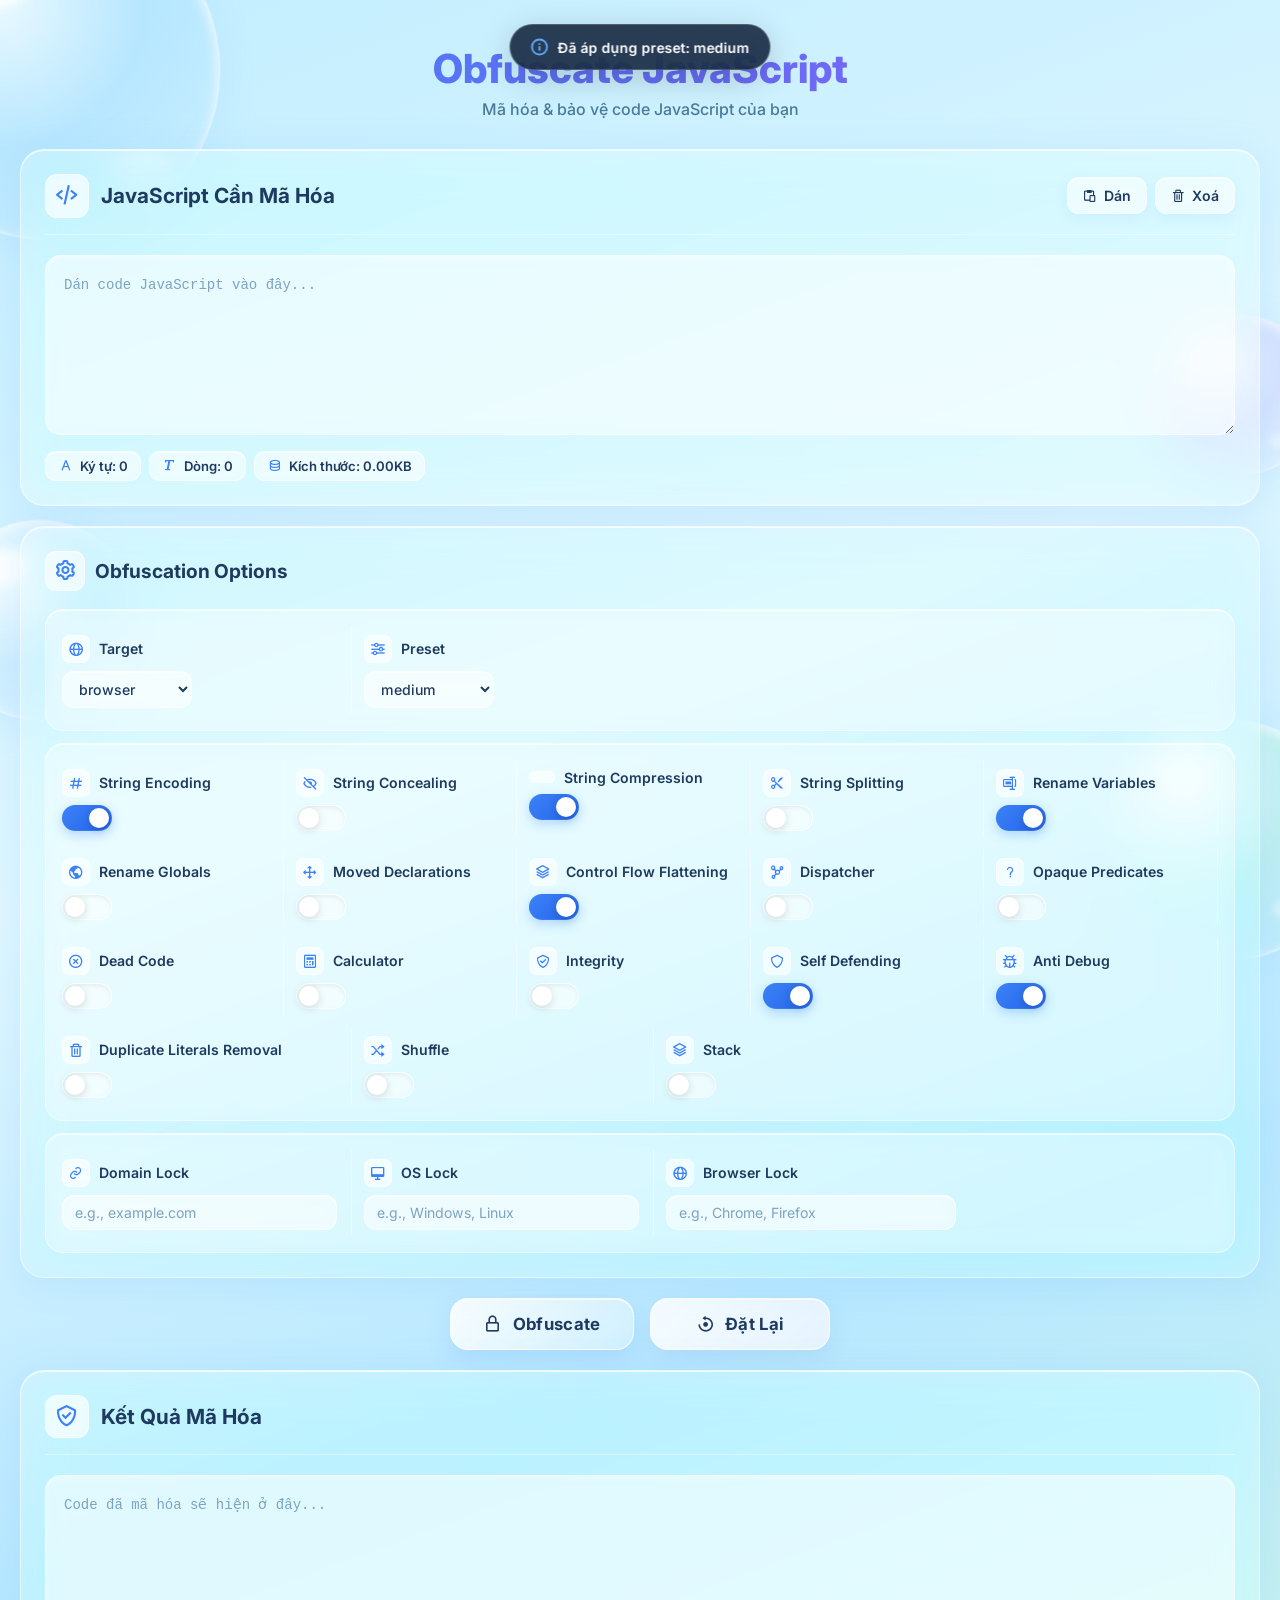
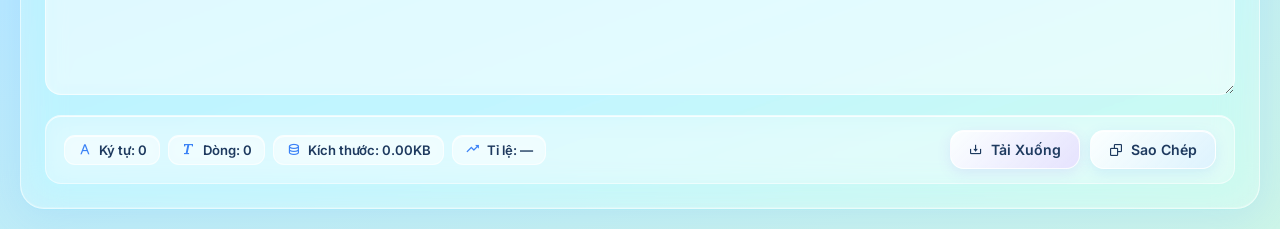
==== commit 6c7e9074: "." ====
--- a/obf.html
+++ b/obf.html
@@ -5,1301 +5,488 @@
     <meta name="viewport" content="width=device-width, initial-scale=1.0">
     <title>Obfuscate JavaScript</title>
     <link rel="stylesheet" href="https://unpkg.com/boxicons@2.1.4/css/boxicons.min.css">
-    <link href="https://fonts.googleapis.com/css2?family=Inter:wght@300;400;500;600;700&display=swap" rel="stylesheet">
+    <link href="https://fonts.googleapis.com/css2?family=Inter:wght@300;400;500;600;700;800&display=swap" rel="stylesheet">
     <style>
-        * {
-            margin: 0;
-            padding: 0;
-            box-sizing: border-box;
-        }
-
-        body {
-            font-family: 'Inter', sans-serif;
-            background: linear-gradient(to bottom, #b9e9fc, #eefcff);
-            color: #1e3a5f;
-            min-height: 100vh;
-            padding: 20px;
-        }
-
-        .container {
-            max-width: 1400px;
-            margin: 0 auto;
-            display: flex;
-            flex-direction: column;
-            gap: 20px;
-        }
-
-        .header {
-            text-align: center;
-            padding: 20px 0;
-            margin-bottom: 10px;
-        }
-
-        .header h1 {
-            font-size: 2.5rem;
-            font-weight: 800;
-            background: linear-gradient(135deg, #3b82f6 0%, #8b5cf6 100%);
-            -webkit-background-clip: text;
-            -webkit-text-fill-color: transparent;
-            margin-bottom: 8px;
-            text-shadow: 0 2px 4px rgba(0,0,0,0.1);
-        }
-
-        .main-content {
-            display: grid;
-            grid-template-rows: auto auto auto 1fr;
-            gap: 20px;
-        }
-
-        .panel {
-            background: rgba(255, 255, 255, 0.25);
-            backdrop-filter: blur(16px);
-            -webkit-backdrop-filter: blur(16px);
-            border: 1px solid rgba(255, 255, 255, 0.4);
-            box-shadow: 0 8px 32px 0 rgba(31, 38, 135, 0.1);
-            border-radius: 20px;
-            padding: 24px;
-            transition: all 0.3s ease;
-        }
-
-        .panel:hover, .panel.touch-active {
-            box-shadow: 0 12px 40px 0 rgba(31, 38, 135, 0.15);
-            transform: translateY(-2px);
-        }
-
-        .panel-header {
-            display: flex;
-            justify-content: space-between;
-            align-items: center;
-            margin-bottom: 20px;
-            padding-bottom: 16px;
-            border-bottom: 1px solid rgba(255, 255, 255, 0.3);
-        }
-
-        .panel-title {
-            display: flex;
-            align-items: center;
-            gap: 12px;
-        }
-
-        .panel-header i {
-            font-size: 1.8rem;
-            color: #3b82f6;
-            background: rgba(255, 255, 255, 0.6);
-            padding: 8px;
-            border-radius: 10px;
-            backdrop-filter: blur(10px);
-        }
-
-        .panel-header h2 {
-            font-size: 1.5rem;
-            font-weight: 700;
-            color: #1e3a5f;
-        }
-
-        .panel-actions {
-            display: flex;
-            gap: 10px;
-        }
-
-        .btn-small {
-            display: flex;
-            align-items: center;
-            gap: 8px;
-            padding: 10px 18px;
-            font-size: 0.95rem;
-            font-weight: 600;
-            border: none;
-            border-radius: 12px;
-            cursor: pointer;
-            transition: all 0.3s cubic-bezier(0.68, -0.55, 0.27, 1.55);
-            background: rgba(255, 255, 255, 0.45);
-            backdrop-filter: blur(8px);
-            color: #1e3a5f;
-            border: 1px solid rgba(255, 255, 255, 0.6);
-            box-shadow: 0 4px 15px rgba(175, 215, 255, 0.3);
-        }
-
-        .btn-small:hover, .btn-small.touch-active {
-            background: rgba(255, 255, 255, 0.6);
-            transform: translateY(-2px);
-            box-shadow: 0 6px 20px rgba(175, 215, 255, 0.4);
-        }
-
-        .btn-small:active {
-            transform: translateY(-1px);
-        }
-
-        .code-editor {
-            width: 100%;
-            min-height: 180px;
-            max-height: 400px;
-            background: rgba(255, 255, 255, 0.35);
-            backdrop-filter: blur(5px);
-            border: 1px solid rgba(255, 255, 255, 0.6);
-            border-radius: 16px;
-            padding: 20px;
-            font-family: 'Fira Code', 'Courier New', monospace;
-            font-size: 14px;
-            color: #1e3a5f;
-            resize: vertical;
-            line-height: 1.6;
-            transition: all 0.3s ease;
-            box-shadow: inset 0 2px 4px rgba(255,255,255,0.3);
-        }
-
-        .code-editor:focus, .code-editor.touch-focus {
-            outline: none;
-            background: rgba(255, 255, 255, 0.5);
-            border-color: rgba(59, 130, 246, 0.5);
-            box-shadow: 0 0 20px rgba(59, 130, 246, 0.2), inset 0 1px 2px rgba(255,255,255,0.8);
-            transform: translateY(-1px);
-        }
-
-        .options-section {
-            background: rgba(255, 255, 255, 0.25);
-            backdrop-filter: blur(16px);
-            -webkit-backdrop-filter: blur(16px);
-            border: 1px solid rgba(255, 255, 255, 0.4);
-            box-shadow: 0 8px 32px 0 rgba(31, 38, 135, 0.1);
-            border-radius: 20px;
-            padding: 24px;
-        }
-
-        .options-title {
-            font-size: 1.5rem;
-            font-weight: 700;
-            color: #1e3a5f;
-            margin-bottom: 24px;
-            display: flex;
-            align-items: center;
-            gap: 12px;
-        }
-
-        .options-title i {
-            font-size: 1.8rem;
-            color: #3b82f6;
-            background: rgba(255, 255, 255, 0.6);
-            padding: 8px;
-            border-radius: 10px;
-            backdrop-filter: blur(10px);
-        }
-
-        .options-horizontal {
-            display: flex;
-            flex-direction: column;
-            gap: 20px;
-        }
-
-        .horizontal-row {
-            display: flex;
-            flex-wrap: wrap;
-            gap: 20px;
-            padding: 20px;
-            background: rgba(255, 255, 255, 0.2);
-            backdrop-filter: blur(10px);
-            border-radius: 16px;
-            border: 1px solid rgba(255, 255, 255, 0.3);
-            transition: all 0.3s ease;
-        }
-
-        .horizontal-row:hover, .horizontal-row.touch-active {
-            background: rgba(255, 255, 255, 0.25);
-            transform: translateY(-2px);
-            box-shadow: 0 8px 24px rgba(31, 38, 135, 0.1);
-        }
-
-        .horizontal-row .option-row {
-            flex: 1;
-            min-width: 220px;
-            max-width: 320px;
-            padding: 10px 0;
-            border-right: 1px solid rgba(255, 255, 255, 0.3);
-            padding-right: 20px;
-            margin-right: 20px;
-            transition: all 0.3s ease;
-        }
-
-        .horizontal-row .option-row:hover, .horizontal-row .option-row.touch-active {
-            border-right-color: rgba(59, 130, 246, 0.3);
-        }
-
-        .horizontal-row .option-row:last-child {
-            border-right: none;
-            margin-right: 0;
-            padding-right: 0;
-        }
-
-        .option-label {
-            display: flex;
-            align-items: center;
-            gap: 10px;
-            font-size: 0.95rem;
-            font-weight: 600;
-            color: #1e3a5f;
-            cursor: pointer;
-            flex: 1;
-            user-select: none;
-            padding: 5px 0;
-            transition: all 0.3s ease;
-        }
-
-        .option-label:hover, .option-label.touch-active {
-            color: #3b82f6;
-            transform: translateX(5px);
-        }
-
-        .option-label i {
-            font-size: 1.2rem;
-            color: #3b82f6;
-            min-width: 28px;
-            background: rgba(255, 255, 255, 0.5);
-            padding: 6px;
-            border-radius: 8px;
-            text-align: center;
-            transition: all 0.3s ease;
-        }
-
-        .option-label:hover i, .option-label.touch-active i {
-            background: rgba(59, 130, 246, 0.2);
-            transform: scale(1.1);
-        }
-
-        .option-control {
-            display: flex;
-            align-items: center;
-            gap: 8px;
-            min-width: 150px;
-        }
-
-        select {
-            background: rgba(255, 255, 255, 0.45);
-            backdrop-filter: blur(8px);
-            color: #1e3a5f;
-            border: 1px solid rgba(255, 255, 255, 0.6);
-            border-radius: 12px;
-            padding: 8px 14px;
-            font-size: 0.9rem;
-            font-weight: 500;
-            min-width: 140px;
-            cursor: pointer;
-            transition: all 0.3s ease;
-            box-shadow: 0 4px 6px rgba(31, 38, 135, 0.08);
-        }
-
-        select:focus {
-            outline: none;
-            background: rgba(255, 255, 255, 0.6);
-            border-color: rgba(59, 130, 246, 0.5);
-            box-shadow: 0 0 15px rgba(59, 130, 246, 0.2);
-            transform: translateY(-1px);
-        }
-
-        .checkbox {
-            position: relative;
-            width: 52px;
-            height: 26px;
-            background: rgba(255, 255, 255, 0.4);
-            backdrop-filter: blur(8px);
-            border: 1px solid rgba(255, 255, 255, 0.6);
-            border-radius: 13px;
-            cursor: pointer;
-            transition: all 0.3s cubic-bezier(0.68, -0.55, 0.27, 1.55);
-            box-shadow: inset 0 2px 4px rgba(255,255,255,0.3);
-        }
-
-        .checkbox.checked {
-            background: linear-gradient(135deg, #3b82f6 0%, #2563eb 100%);
-            border-color: rgba(59, 130, 246, 0.5);
-        }
-
-        .checkbox::after {
-            content: '';
-            position: absolute;
-            top: 3px;
-            left: 3px;
-            width: 20px;
-            height: 20px;
-            background: white;
-            border-radius: 50%;
-            transition: transform 0.3s cubic-bezier(0.68, -0.55, 0.27, 1.55);
-            box-shadow: 0 2px 8px rgba(0,0,0,0.1);
-        }
-
-        .checkbox.checked::after {
-            transform: translateX(26px);
-        }
-
-        input[type="text"] {
-            background: rgba(255, 255, 255, 0.45);
-            backdrop-filter: blur(8px);
-            color: #1e3a5f;
-            border: 1px solid rgba(255, 255, 255, 0.6);
-            border-radius: 12px;
-            padding: 8px 14px;
-            font-size: 0.9rem;
-            width: 180px;
-            transition: all 0.3s ease;
-            box-shadow: 0 4px 6px rgba(31, 38, 135, 0.08);
-        }
-
-        input[type="text"]:focus {
-            outline: none;
-            background: rgba(255, 255, 255, 0.6);
-            border-color: rgba(59, 130, 246, 0.5);
-            box-shadow: 0 0 15px rgba(59, 130, 246, 0.2);
-            transform: translateY(-1px);
-        }
-
-        input[type="text"]::placeholder {
-            color: #6b8299;
-        }
-
-        .actions {
-            display: flex;
-            justify-content: center;
-            gap: 20px;
-            margin: 10px 0;
-        }
-
-        .btn {
-            display: flex;
-            align-items: center;
-            gap: 12px;
-            padding: 16px 36px;
-            font-size: 1.2rem;
-            font-weight: 700;
-            border: none;
-            border-radius: 16px;
-            cursor: pointer;
-            transition: all 0.3s cubic-bezier(0.68, -0.55, 0.27, 1.55);
-            min-width: 200px;
-            justify-content: center;
-            box-shadow: 0 8px 20px rgba(31, 38, 135, 0.15);
-            text-transform: uppercase;
-            letter-spacing: 0.5px;
-        }
-
-        .btn-primary {
-            background: linear-gradient(135deg, #ffffff 0%, #e6f7ff 100%);
-            color: #1e3a5f;
-            border: 1px solid rgba(255, 255, 255, 0.8);
-        }
-
-        .btn-primary:hover, .btn-primary.touch-active {
-            transform: translateY(-4px) scale(1.02);
-            box-shadow: 0 15px 35px rgba(31, 38, 135, 0.2);
-            background: linear-gradient(135deg, #ffffff 0%, #f0f9ff 100%);
-        }
-
-        .btn-primary:active {
-            transform: translateY(-2px) scale(0.99);
-        }
-
-        .btn-secondary {
-            background: linear-gradient(135deg, #ffffff 0%, #f8fafc 100%);
-            color: #1e3a5f;
-            border: 1px solid rgba(255, 255, 255, 0.8);
-        }
-
-        .btn-secondary:hover, .btn-secondary.touch-active {
-            transform: translateY(-4px) scale(1.02);
-            box-shadow: 0 15px 35px rgba(31, 38, 135, 0.2);
-            background: linear-gradient(135deg, #ffffff 0%, #f1f5f9 100%);
-        }
-
-        .btn i {
-            font-size: 1.4rem;
-        }
-
-        .btn-lock {
-            font-size: 1.6rem;
-        }
-
-        .output-info {
-            display: flex;
-            justify-content: space-between;
-            align-items: center;
-            margin-top: 20px;
-            padding: 20px;
-            background: rgba(255, 255, 255, 0.25);
-            backdrop-filter: blur(10px);
-            border-radius: 16px;
-            border: 1px solid rgba(255, 255, 255, 0.3);
-        }
-
-        .stats {
-            display: flex;
-            gap: 30px;
-        }
-
-        .stat {
-            display: flex;
-            align-items: center;
-            gap: 10px;
-            color: #1e3a5f;
-            font-size: 1rem;
-            font-weight: 600;
-            padding: 8px 16px;
-            background: rgba(255, 255, 255, 0.35);
-            backdrop-filter: blur(8px);
-            border-radius: 12px;
-            border: 1px solid rgba(255, 255, 255, 0.4);
-            transition: all 0.3s ease;
-        }
-
-        .stat:hover, .stat.touch-active {
-            background: rgba(255, 255, 255, 0.5);
-            transform: translateY(-2px);
-            box-shadow: 0 6px 15px rgba(31, 38, 135, 0.1);
-        }
-
-        .stat i {
-            color: #3b82f6;
-            font-size: 1.3rem;
-            background: rgba(255, 255, 255, 0.5);
-            padding: 6px;
-            border-radius: 8px;
-        }
-
-        .output-buttons {
-            display: flex;
-            gap: 12px;
-        }
-
-        .btn-copy, .btn-download {
-            display: flex;
-            align-items: center;
-            gap: 10px;
-            padding: 12px 24px;
-            font-weight: 600;
-            border: none;
-            border-radius: 14px;
-            cursor: pointer;
-            transition: all 0.3s cubic-bezier(0.68, -0.55, 0.27, 1.55);
-            min-width: 140px;
-            justify-content: center;
-            box-shadow: 0 6px 15px rgba(31, 38, 135, 0.1);
-        }
-
-        .btn-copy {
-            background: linear-gradient(135deg, #ffffff 0%, #f0f9ff 100%);
-            color: #1e3a5f;
-            border: 1px solid rgba(255, 255, 255, 0.8);
-        }
-
-        .btn-copy:hover, .btn-copy.touch-active {
-            transform: translateY(-3px);
-            box-shadow: 0 10px 25px rgba(31, 38, 135, 0.15);
-            background: linear-gradient(135deg, #ffffff 0%, #e6f7ff 100%);
-        }
-
-        .btn-download {
-            background: linear-gradient(135deg, #ffffff 0%, #f8f7ff 100%);
-            color: #1e3a5f;
-            border: 1px solid rgba(255, 255, 255, 0.8);
-        }
-
-        .btn-download:hover, .btn-download.touch-active {
-            transform: translateY(-3px);
-            box-shadow: 0 10px 25px rgba(31, 38, 135, 0.15);
-            background: linear-gradient(135deg, #ffffff 0%, #f0eeff 100%);
-        }
-
-        .status {
-            position: fixed;
-            bottom: 24px;
-            left: 50%;
-            transform: translateX(-50%);
-            padding: 16px 32px;
-            border-radius: 14px;
-            background: rgba(255, 255, 255, 0.95);
-            backdrop-filter: blur(20px);
-            border: 1px solid rgba(255, 255, 255, 0.6);
-            display: none;
-            z-index: 1000;
-            animation: slideUpBounce 0.4s cubic-bezier(0.68, -0.55, 0.27, 1.55) forwards;
-            box-shadow: 0 10px 30px rgba(31, 38, 135, 0.15);
-            font-weight: 600;
-        }
-
-        @keyframes slideUpBounce {
-            0% {
-                opacity: 0;
-                transform: translate(-50%, 30px) scale(0.9);
-            }
-            60% {
-                opacity: 1;
-                transform: translate(-50%, -5px) scale(1.02);
-            }
-            80% {
-                transform: translate(-50%, 2px) scale(0.99);
-            }
-            100% {
-                opacity: 1;
-                transform: translate(-50%, 0) scale(1);
-            }
-        }
-
-        .status.success {
-            color: #10b981;
-            border-color: rgba(16, 185, 129, 0.3);
-        }
-
-        .status.error {
-            color: #ef4444;
-            border-color: rgba(239, 68, 68, 0.3);
-        }
-
-        .loading {
-            display: none;
-            text-align: center;
-            padding: 30px;
-            color: #3b82f6;
-            font-size: 1.2rem;
-            font-weight: 600;
-            background: rgba(255, 255, 255, 0.25);
-            backdrop-filter: blur(16px);
-            border-radius: 20px;
-            border: 1px solid rgba(255, 255, 255, 0.4);
-            margin: 20px 0;
-        }
-
-        .loading i {
-            animation: spin 1s linear infinite;
-            margin-right: 12px;
-            font-size: 1.5rem;
-            color: #3b82f6;
-        }
-
-        @keyframes spin {
-            from { transform: rotate(0deg); }
-            to { transform: rotate(360deg); }
-        }
-
-        ::-webkit-scrollbar {
-            width: 8px;
-            height: 8px;
-        }
-
-        ::-webkit-scrollbar-track {
-            background: rgba(255, 255, 255, 0.2);
-            border-radius: 10px;
-        }
-
-        ::-webkit-scrollbar-thumb {
-            background: rgba(59, 130, 246, 0.4);
-            border-radius: 10px;
-        }
-
-        ::-webkit-scrollbar-thumb:hover {
-            background: rgba(59, 130, 246, 0.6);
-        }
-
-        @media (max-width: 1200px) {
-            .horizontal-row {
-                gap: 15px;
-            }
-            
-            .horizontal-row .option-row {
-                min-width: 200px;
-                max-width: 280px;
-            }
-        }
-
-        @media (max-width: 992px) {
-            .horizontal-row .option-row {
-                min-width: 180px;
-                max-width: 240px;
-            }
-            
-            .option-label {
-                font-size: 0.9rem;
-            }
-            
-            .option-control {
-                min-width: 130px;
-            }
-        }
-
-        @media (max-width: 768px) {
-            .header h1 {
-                font-size: 2rem;
-            }
-            
-            .horizontal-row {
-                flex-direction: column;
-                gap: 15px;
-                padding: 15px;
-            }
-            
-            .horizontal-row .option-row {
-                min-width: 100%;
-                max-width: 100%;
-                border-right: none;
-                border-bottom: 1px solid rgba(255, 255, 255, 0.3);
-                padding-right: 0;
-                margin-right: 0;
-                padding-bottom: 15px;
-                margin-bottom: 15px;
-            }
-            
-            .horizontal-row .option-row:last-child {
-                border-bottom: none;
-                margin-bottom: 0;
-                padding-bottom: 0;
-            }
-            
-            .panel-header {
-                flex-direction: column;
-                align-items: flex-start;
-                gap: 15px;
-            }
-            
-            .panel-actions {
-                width: 100%;
-                justify-content: flex-start;
-            }
-            
-            .output-info {
-                flex-direction: column;
-                gap: 20px;
-                align-items: stretch;
-            }
-            
-            .output-buttons {
-                width: 100%;
-                justify-content: flex-start;
-            }
-            
-            .actions {
-                flex-direction: column;
-                align-items: center;
-            }
-            
-            .btn {
-                width: 100%;
-                max-width: 300px;
-            }
-            
-            .stats {
-                flex-direction: column;
-                gap: 15px;
-            }
-        }
-
-        @media (max-width: 480px) {
-            .container {
-                padding: 10px;
-            }
-            
-            .panel {
-                padding: 20px;
-            }
-            
-            .btn {
-                padding: 14px 20px;
-                font-size: 1.1rem;
-                min-width: auto;
-                width: 100%;
-            }
-            
-            .option-control {
-                min-width: 100%;
-                justify-content: flex-start;
-            }
-            
-            select, input[type="text"] {
-                width: 100%;
-            }
-        }
-    </style>
+        * { margin:0; padding:0; box-sizing:border-box; }
+
+    body {
+        font-family:'Inter',sans-serif;
+        background:linear-gradient(160deg,#c2eeff 0%,#dff6ff 40%,#b8e8ff 70%,#cdf5e8 100%);
+        color:#1e3a5f; min-height:100vh; padding:20px;
+        overflow-x:hidden; position:relative;
+    }
+
+    /* ── Orbs ── */
+    .orb { position:fixed; border-radius:50%; pointer-events:none; z-index:0; border:1.5px solid rgba(255,255,255,.6); box-shadow:inset 0 3px 12px rgba(255,255,255,.85),inset 0 -2px 6px rgba(180,220,255,.15),0 8px 40px rgba(100,180,255,.12),0 0 0 1px rgba(255,255,255,.15); overflow:hidden; will-change:transform; transform:translateZ(0); }
+    .orb::before { content:''; position:absolute; top:14%; left:18%; width:28%; height:18%; background:rgba(255,255,255,.75); border-radius:50%; filter:blur(4px); }
+    .orb::after  { content:''; position:absolute; bottom:16%; right:14%; width:18%; height:10%; background:rgba(255,255,255,.35); border-radius:50%; filter:blur(3px); }
+    .orb-1 { width:340px;height:340px;top:-100px;left:-120px;background:radial-gradient(circle at 35% 30%,rgba(255,255,255,.65) 0%,rgba(147,210,255,.28) 45%,rgba(100,180,255,.06) 70%,transparent 100%);animation:floatOrb1 10s ease-in-out infinite; }
+    .orb-2 { width:240px;height:240px;bottom:-60px;right:-70px;background:radial-gradient(circle at 30% 28%,rgba(255,255,255,.65) 0%,rgba(160,240,200,.28) 45%,rgba(100,220,170,.06) 70%,transparent 100%);animation:floatOrb2 12s ease-in-out infinite; }
+    .orb-3 { width:160px;height:160px;top:35%;right:-40px;background:radial-gradient(circle at 32% 30%,rgba(255,255,255,.65) 0%,rgba(200,180,255,.28) 45%,rgba(160,130,255,.06) 70%,transparent 100%);animation:floatOrb3 8s ease-in-out infinite; }
+    .orb-4 { width:200px;height:200px;bottom:20%;left:-60px;background:radial-gradient(circle at 33% 30%,rgba(255,255,255,.65) 0%,rgba(180,220,255,.26) 45%,rgba(120,190,255,.06) 70%,transparent 100%);animation:floatOrb4 14s ease-in-out infinite; }
+    @keyframes floatOrb1 { 0%,100%{transform:translate(0,0) scale(1) translateZ(0)} 33%{transform:translate(20px,28px) scale(1.04) translateZ(0)} 66%{transform:translate(-12px,14px) scale(.97) translateZ(0)} }
+    @keyframes floatOrb2 { 0%,100%{transform:translate(0,0) scale(1) translateZ(0)} 40%{transform:translate(-22px,-20px) scale(1.05) translateZ(0)} 75%{transform:translate(12px,-8px) scale(.96) translateZ(0)} }
+    @keyframes floatOrb3 { 0%,100%{transform:translate(0,0) scale(1) rotate(0deg) translateZ(0)} 50%{transform:translate(-16px,22px) scale(1.06) rotate(8deg) translateZ(0)} }
+    @keyframes floatOrb4 { 0%,100%{transform:translate(0,0) scale(1) translateZ(0)} 35%{transform:translate(24px,-16px) scale(1.03) translateZ(0)} 70%{transform:translate(8px,20px) scale(.98) translateZ(0)} }
+
+    /* ── Toast ── */
+    .toast { position:fixed; top:24px; left:50%; transform:translateX(-50%) translateY(-80px); background:rgba(15,30,55,.85); backdrop-filter:blur(16px) saturate(1.6); -webkit-backdrop-filter:blur(16px) saturate(1.6); border:1px solid rgba(255,255,255,.18); color:#fff; padding:13px 20px; border-radius:50px; font-size:14px; font-weight:600; opacity:0; transition:all .4s cubic-bezier(.34,1.56,.64,1); pointer-events:none; white-space:nowrap; z-index:9999; box-shadow:0 8px 32px rgba(0,0,0,.18); display:flex; align-items:center; gap:9px; }
+    .toast.show { opacity:1; transform:translateX(-50%) translateY(0); }
+    .toast-icon { width:18px; height:18px; flex-shrink:0; display:flex; align-items:center; justify-content:center; }
+    .toast-icon svg { width:18px; height:18px; }
+
+    /* ── Layout ── */
+    .container { max-width:1400px; margin:0 auto; display:flex; flex-direction:column; gap:20px; position:relative; z-index:1; }
+    .header { text-align:center; padding:24px 0 10px; }
+    .header h1 { font-size:2.5rem; font-weight:800; background:linear-gradient(135deg,#3b82f6 0%,#8b5cf6 100%); -webkit-background-clip:text; -webkit-text-fill-color:transparent; margin-bottom:6px; }
+    .header p { color:#4a7a9b; font-size:1rem; font-weight:500; }
+
+    /* ── Glass Panel ── */
+    .panel { background:rgba(255,255,255,.28); backdrop-filter:blur(20px) saturate(1.6); -webkit-backdrop-filter:blur(20px) saturate(1.6); border:1.5px solid rgba(255,255,255,.55); box-shadow:0 8px 40px rgba(100,180,255,.18),inset 0 1px 0 rgba(255,255,255,.8),inset 0 -1px 0 rgba(255,255,255,.2); border-radius:24px; padding:24px; transition:box-shadow .3s ease,transform .3s ease; }
+    .panel:hover { box-shadow:0 14px 50px rgba(100,180,255,.24),inset 0 1px 0 rgba(255,255,255,.9); transform:translateY(-2px); }
+
+    .panel-header { display:flex; justify-content:space-between; align-items:center; margin-bottom:20px; padding-bottom:16px; border-bottom:1px solid rgba(255,255,255,.4); }
+    .panel-title { display:flex; align-items:center; gap:12px; }
+    .panel-title-icon { font-size:1.6rem; color:#3b82f6; background:rgba(255,255,255,.6); backdrop-filter:blur(8px); padding:8px; border-radius:12px; border:1px solid rgba(255,255,255,.7); }
+    .panel-header h2 { font-size:1.3rem; font-weight:700; }
+    .panel-actions { display:flex; gap:8px; flex-wrap:wrap; }
+
+    /* ── Options ── */
+    .options-section { background:rgba(255,255,255,.22); backdrop-filter:blur(20px) saturate(1.6); -webkit-backdrop-filter:blur(20px) saturate(1.6); border:1.5px solid rgba(255,255,255,.5); box-shadow:0 8px 32px rgba(100,180,255,.14),inset 0 1px 0 rgba(255,255,255,.8); border-radius:24px; padding:24px; }
+    .options-title { font-size:1.2rem; font-weight:700; color:#1e3a5f; margin-bottom:18px; display:flex; align-items:center; gap:10px; }
+    .options-title i { font-size:1.5rem; color:#3b82f6; background:rgba(255,255,255,.6); padding:7px; border-radius:11px; border:1px solid rgba(255,255,255,.7); }
+    .options-horizontal { display:flex; flex-direction:column; gap:12px; }
+
+    .horizontal-row { display:flex; flex-wrap:wrap; gap:12px; padding:16px; background:rgba(255,255,255,.22); backdrop-filter:blur(12px); -webkit-backdrop-filter:blur(12px); border-radius:18px; border:1.5px solid rgba(255,255,255,.5); box-shadow:inset 0 1px 0 rgba(255,255,255,.8); transition:all .25s ease; }
+    .horizontal-row:hover { background:rgba(255,255,255,.32); transform:translateY(-1px); box-shadow:0 6px 20px rgba(100,180,255,.1),inset 0 1px 0 rgba(255,255,255,.9); }
+
+    .option-row { flex:1; min-width:190px; max-width:290px; padding:6px 14px 6px 0; border-right:1px solid rgba(255,255,255,.4); }
+    .option-row:last-child { border-right:none; padding-right:0; }
+
+    .option-label { display:flex; align-items:center; gap:9px; font-size:.88rem; font-weight:600; color:#1e3a5f; cursor:pointer; user-select:none; padding:3px 0; transition:all .2s ease; -webkit-tap-highlight-color:transparent; }
+    .option-label:hover, .option-label.is-pressed { color:#3b82f6; transform:translateX(4px); }
+    .option-label i { font-size:1rem; color:#3b82f6; background:rgba(255,255,255,.55); backdrop-filter:blur(6px); padding:5px; border-radius:8px; min-width:26px; text-align:center; border:1px solid rgba(255,255,255,.65); transition:all .2s ease; }
+    .option-label:hover i, .option-label.is-pressed i { background:rgba(59,130,246,.15); transform:scale(1.1); }
+
+    .option-control { display:flex; align-items:center; margin-top:5px; }
+
+    /* ── Buttons ── */
+    .btn-small { display:flex; align-items:center; gap:7px; padding:9px 15px; font-size:.88rem; font-weight:600; border-radius:12px; cursor:pointer; transition:all .25s cubic-bezier(.34,1.56,.64,1); background:rgba(255,255,255,.45); backdrop-filter:blur(8px); color:#1e3a5f; border:1.5px solid rgba(255,255,255,.65); box-shadow:0 4px 12px rgba(100,180,255,.12),inset 0 1px 0 rgba(255,255,255,.8); font-family:'Inter',sans-serif; -webkit-tap-highlight-color:transparent; }
+    .btn-small:hover, .btn-small.is-pressed { background:rgba(255,255,255,.68); transform:translateY(-2px); box-shadow:0 8px 20px rgba(100,180,255,.2),inset 0 1px 0 rgba(255,255,255,.95); }
+
+    .code-editor { width:100%; min-height:180px; max-height:400px; background:rgba(255,255,255,.35); backdrop-filter:blur(8px); border:1.5px solid rgba(255,255,255,.65); border-radius:16px; padding:18px; font-family:'Fira Code','Courier New',monospace; font-size:14px; color:#1e3a5f; resize:vertical; line-height:1.6; transition:all .3s ease; box-shadow:inset 0 2px 6px rgba(255,255,255,.5); outline:none; }
+    .code-editor:focus { background:rgba(255,255,255,.55); border-color:rgba(59,130,246,.45); box-shadow:0 0 0 3px rgba(59,130,246,.15),inset 0 2px 6px rgba(255,255,255,.6); transform:translateY(-1px); }
+    .code-editor::placeholder { color:#7da3c0; }
+
+    select { background:rgba(255,255,255,.45); backdrop-filter:blur(8px); color:#1e3a5f; border:1.5px solid rgba(255,255,255,.65); border-radius:12px; padding:8px 12px; font-size:.88rem; font-weight:500; min-width:130px; cursor:pointer; transition:all .25s ease; box-shadow:inset 0 1px 0 rgba(255,255,255,.7); font-family:'Inter',sans-serif; outline:none; }
+    select:focus { background:rgba(255,255,255,.65); border-color:rgba(59,130,246,.45); box-shadow:0 0 0 3px rgba(59,130,246,.15); transform:translateY(-1px); }
+
+    .checkbox { position:relative; width:50px; height:26px; background:rgba(255,255,255,.4); backdrop-filter:blur(8px); border:1.5px solid rgba(255,255,255,.65); border-radius:13px; cursor:pointer; transition:all .3s cubic-bezier(.34,1.56,.64,1); box-shadow:inset 0 2px 4px rgba(0,0,0,.06); flex-shrink:0; -webkit-tap-highlight-color:transparent; }
+    .checkbox.checked { background:linear-gradient(135deg,#3b82f6 0%,#2563eb 100%); border-color:rgba(59,130,246,.5); box-shadow:0 4px 12px rgba(59,130,246,.3); }
+    .checkbox::after { content:''; position:absolute; top:2px; left:2px; width:20px; height:20px; background:white; border-radius:50%; transition:transform .3s cubic-bezier(.34,1.56,.64,1); box-shadow:0 2px 8px rgba(0,0,0,.15); }
+    .checkbox.checked::after { transform:translateX(24px); }
+
+    input[type="text"] { background:rgba(255,255,255,.45); backdrop-filter:blur(8px); color:#1e3a5f; border:1.5px solid rgba(255,255,255,.65); border-radius:12px; padding:8px 12px; font-size:.88rem; width:100%; transition:all .25s ease; box-shadow:inset 0 1px 0 rgba(255,255,255,.7); font-family:'Inter',sans-serif; outline:none; }
+    input[type="text"]:focus { background:rgba(255,255,255,.65); border-color:rgba(59,130,246,.45); box-shadow:0 0 0 3px rgba(59,130,246,.15); transform:translateY(-1px); }
+    input[type="text"]::placeholder { color:#7da3c0; }
+
+    .actions { display:flex; justify-content:center; gap:16px; }
+    .btn { display:flex; align-items:center; gap:10px; padding:15px 32px; font-size:1.05rem; font-weight:700; border-radius:18px; cursor:pointer; transition:all .3s cubic-bezier(.34,1.56,.64,1); min-width:180px; justify-content:center; font-family:'Inter',sans-serif; letter-spacing:.3px; -webkit-tap-highlight-color:transparent; }
+    .btn-primary { background:linear-gradient(135deg,rgba(255,255,255,.9) 0%,rgba(210,240,255,.85) 100%); color:#1e3a5f; border:1.5px solid rgba(255,255,255,.8); box-shadow:0 8px 24px rgba(59,130,246,.15),inset 0 1px 0 rgba(255,255,255,.95); }
+    .btn-primary:hover, .btn-primary.is-pressed { transform:translateY(-3px) scale(1.02); box-shadow:0 14px 36px rgba(59,130,246,.22),inset 0 1px 0 rgba(255,255,255,1); }
+    .btn-secondary { background:linear-gradient(135deg,rgba(255,255,255,.85) 0%,rgba(240,245,255,.8) 100%); color:#1e3a5f; border:1.5px solid rgba(255,255,255,.75); box-shadow:0 8px 24px rgba(100,120,200,.12),inset 0 1px 0 rgba(255,255,255,.9); }
+    .btn-secondary:hover, .btn-secondary.is-pressed { transform:translateY(-3px) scale(1.02); box-shadow:0 14px 36px rgba(100,120,200,.18); }
+    .btn:active { transform:translateY(-1px) scale(.99) !important; }
+    .btn i { font-size:1.2rem; }
+    .btn:disabled { opacity:.6; cursor:not-allowed; transform:none !important; }
+
+    /* ── Stats ── */
+    .stats-row { display:flex; gap:8px; flex-wrap:wrap; margin-top:12px; }
+    .stat { display:flex; align-items:center; gap:7px; color:#1e3a5f; font-size:.82rem; font-weight:600; padding:6px 12px; background:rgba(255,255,255,.42); backdrop-filter:blur(8px); border-radius:11px; border:1.5px solid rgba(255,255,255,.65); box-shadow:inset 0 1px 0 rgba(255,255,255,.8); transition:all .2s ease; white-space:nowrap; }
+    .stat:hover { background:rgba(255,255,255,.6); transform:translateY(-1px); }
+    .stat i { color:#3b82f6; font-size:.95rem; }
+    .stat.ratio-good i { color:#10b981; }
+
+    .output-info { display:flex; justify-content:space-between; align-items:center; margin-top:16px; padding:14px 18px; background:rgba(255,255,255,.22); backdrop-filter:blur(12px); border-radius:16px; border:1.5px solid rgba(255,255,255,.5); box-shadow:inset 0 1px 0 rgba(255,255,255,.8); flex-wrap:wrap; gap:12px; }
+    .stats { display:flex; gap:8px; flex-wrap:wrap; }
+
+    .output-buttons { display:flex; gap:10px; }
+    .btn-copy, .btn-download { display:flex; align-items:center; gap:8px; padding:10px 18px; font-weight:600; font-size:.88rem; border-radius:14px; cursor:pointer; transition:all .25s cubic-bezier(.34,1.56,.64,1); min-width:120px; justify-content:center; font-family:'Inter',sans-serif; -webkit-tap-highlight-color:transparent; }
+    .btn-copy { background:linear-gradient(135deg,rgba(255,255,255,.88) 0%,rgba(220,240,255,.82) 100%); color:#1e3a5f; border:1.5px solid rgba(255,255,255,.8); box-shadow:0 4px 14px rgba(59,130,246,.12),inset 0 1px 0 rgba(255,255,255,.95); }
+    .btn-copy:hover, .btn-copy.is-pressed { transform:translateY(-2px); box-shadow:0 8px 22px rgba(59,130,246,.18); }
+    .btn-download { background:linear-gradient(135deg,rgba(255,255,255,.88) 0%,rgba(230,220,255,.82) 100%); color:#1e3a5f; border:1.5px solid rgba(255,255,255,.8); box-shadow:0 4px 14px rgba(139,92,246,.12),inset 0 1px 0 rgba(255,255,255,.95); }
+    .btn-download:hover, .btn-download.is-pressed { transform:translateY(-2px); box-shadow:0 8px 22px rgba(139,92,246,.18); }
+
+    .loading { display:none; text-align:center; padding:22px; color:#3b82f6; font-size:1rem; font-weight:600; background:rgba(255,255,255,.28); backdrop-filter:blur(20px); -webkit-backdrop-filter:blur(20px); border-radius:20px; border:1.5px solid rgba(255,255,255,.5); box-shadow:0 8px 32px rgba(100,180,255,.14); }
+    .loading i { animation:spin 1s linear infinite; margin-right:10px; font-size:1.3rem; }
+
+    @keyframes spin { from{transform:rotate(0deg)} to{transform:rotate(360deg)} }
+    @keyframes shake { 0%,100%{transform:translateX(0)} 20%{transform:translateX(-6px)} 40%{transform:translateX(6px)} 60%{transform:translateX(-4px)} 80%{transform:translateX(4px)} }
+    .shake { animation:shake .4s ease; }
+
+    ::-webkit-scrollbar { width:6px; height:6px; }
+    ::-webkit-scrollbar-track { background:rgba(255,255,255,.2); border-radius:10px; }
+    ::-webkit-scrollbar-thumb { background:rgba(59,130,246,.35); border-radius:10px; }
+    ::-webkit-scrollbar-thumb:hover { background:rgba(59,130,246,.55); }
+
+    @media(max-width:768px) {
+        .header h1 { font-size:2rem; }
+        .horizontal-row { flex-direction:column; gap:10px; }
+        .option-row { min-width:100%; max-width:100%; border-right:none; border-bottom:1px solid rgba(255,255,255,.35); padding-right:0; padding-bottom:12px; }
+        .option-row:last-child { border-bottom:none; padding-bottom:0; }
+        .panel-header { flex-direction:column; align-items:flex-start; gap:12px; }
+        .panel-actions { width:100%; }
+        .output-info { flex-direction:column; align-items:stretch; }
+        .output-buttons { width:100%; }
+        .actions { flex-direction:column; align-items:center; }
+        .btn { width:100%; max-width:320px; }
+    }
+    @media(max-width:480px) {
+        body { padding:12px; }
+        .panel, .options-section { padding:16px; border-radius:20px; }
+    }
+</style>
+
 </head>
 <body>
-    <div class="container">
-        <div class="header">
-            <h1>Obfuscate JavaScript</h1>
-        </div>
-
-        <div class="main-content">
-            <div class="input-section">
-                <div class="panel">
-                    <div class="panel-header">
-                        <div class="panel-title">
-                            <i class='bx bx-code-alt'></i>
-                            <h2>JavaScript Cần Mã Hóa</h2>
-                        </div>
-                        <div class="panel-actions">
-                            <button class="btn-small" id="pasteBtn">
-                                <i class='bx bx-paste'></i>
-                                Dán
-                            </button>
-                        </div>
-                    </div>
-                    <textarea class="code-editor" id="inputCode" placeholder="Dán code vào đây..."></textarea>
-                </div>
-
-                <div class="options-section">
-                    <div class="options-title">
-                        <i class='bx bx-cog'></i>
-                        <span>Obfuscation Options</span>
-                    </div>
-                    
-                    <div class="options-horizontal" id="optionsContainer">
-                        <div class="horizontal-row" id="basicOptions"></div>
-                        <div class="horizontal-row" id="mainOptions"></div>
-                        <div class="horizontal-row" id="lockOptions"></div>
-                    </div>
-                </div>
+
+<div class="orb orb-1"></div>
+<div class="orb orb-2"></div>
+<div class="orb orb-3"></div>
+<div class="orb orb-4"></div>
+
+<div class="toast" id="toast">
+    <div class="toast-icon" id="toastIcon"></div>
+    <span id="toastMsg"></span>
+</div>
+
+<div class="container">
+    <div class="header">
+        <h1>Obfuscate JavaScript</h1>
+        <p>Mã hóa &amp; bảo vệ code JavaScript của bạn</p>
+    </div>
+
+<div style="display:flex;flex-direction:column;gap:20px;">
+
+    <!-- Input -->
+    <div class="panel">
+        <div class="panel-header">
+            <div class="panel-title">
+                <i class='bx bx-code-alt panel-title-icon'></i>
+                <h2>JavaScript Cần Mã Hóa</h2>
             </div>
-
-            <div class="actions">
-                <button class="btn btn-primary" id="obfuscateBtn">
-                    <i class='bx bx-lock-alt btn-lock'></i>
-                    Obfuscate
-                </button>
-                <button class="btn btn-secondary" id="resetBtn">
-                    <i class='bx bx-reset'></i>
-                    Đặt Lại
-                </button>
+            <div class="panel-actions">
+                <button class="btn-small" id="pasteBtn"><i class='bx bx-paste'></i> Dán</button>
+                <button class="btn-small" id="clearInputBtn"><i class='bx bx-trash'></i> Xoá</button>
             </div>
-
-            <div class="output-section">
-                <div class="panel">
-                    <div class="panel-header">
-                        <div class="panel-title">
-                            <i class='bx bx-check-shield'></i>
-                            <h2>Kết Quả Mã Hóa</h2>
-                        </div>
-                    </div>
-                    <textarea class="code-editor" id="outputCode" readonly placeholder="Code đã được mã hóa sẽ ở đây..." style="height: 220px;"></textarea>
-                    <div class="output-info">
-                        <div class="stats">
-                            <div class="stat" id="charCount">
-                                <i class='bx bx-font'></i>
-                                <span>Ký tự: 0</span>
-                            </div>
-                            <div class="stat" id="lineCount">
-                                <i class='bx bx-text'></i>
-                                <span>Dòng: 0</span>
-                            </div>
-                            <div class="stat" id="sizeInfo">
-                                <i class='bx bx-data'></i>
-                                <span>Kích thước: 0KB</span>
-                            </div>
-                        </div>
-                        <div class="output-buttons">
-                            <button class="btn-download" id="downloadBtn">
-                                <i class='bx bx-download'></i>
-                                Tải Xuống
-                            </button>
-                            <button class="btn-copy" id="copyBtn">
-                                <i class='bx bx-copy'></i>
-                                Sao Chép
-                            </button>
-                        </div>
-                    </div>
-                </div>
-            </div>
-        </div>
+        </div>
+        <textarea class="code-editor" id="inputCode" placeholder="Dán code JavaScript vào đây..."></textarea>
+        <div class="stats-row">
+            <div class="stat" id="inputCharCount"><i class='bx bx-font'></i><span>Ký tự: 0</span></div>
+            <div class="stat" id="inputLineCount"><i class='bx bx-text'></i><span>Dòng: 0</span></div>
+            <div class="stat" id="inputSizeInfo"><i class='bx bx-data'></i><span>Kích thước: 0KB</span></div>
+        </div>
+    </div>
+
+    <!-- Options -->
+    <div class="options-section">
+        <div class="options-title">
+            <i class='bx bx-cog'></i>
+            <span>Obfuscation Options</span>
+        </div>
+        <div class="options-horizontal">
+            <div class="horizontal-row" id="basicOptions"></div>
+            <div class="horizontal-row" id="mainOptions"></div>
+            <div class="horizontal-row" id="lockOptions"></div>
+        </div>
+    </div>
+
+    <!-- Actions -->
+    <div class="actions">
+        <button class="btn btn-primary" id="obfuscateBtn">
+            <i class='bx bx-lock-alt'></i> Obfuscate
+        </button>
+        <button class="btn btn-secondary" id="resetBtn">
+            <i class='bx bx-reset'></i> Đặt Lại
+        </button>
     </div>
 
     <div class="loading" id="loading">
         <i class='bx bx-loader-circle'></i> Đang xử lý mã hóa...
     </div>
-    <div class="status" id="status"></div>
-
-    <script>
-        const API_URL = "https://api-obfuscation.vercel.app/javascript/obfuscate";
-        
-        const optionsConfig = {
-            basic: [
-                { id: "target", type: "select", label: "Target", icon: "bx bx-globe", 
-                  options: ["browser", "node"], default: "browser" },
-                { id: "preset", type: "select", label: "Preset", icon: "bx bx-slider-alt", 
-                  options: ["low", "medium", "high"], default: "medium" }
-            ],
-            
-            main: [
-                { id: "stringEncoding", type: "checkbox", label: "String Encoding", icon: "bx bx-hash", default: true },
-                { id: "stringConcealing", type: "checkbox", label: "String Concealing", icon: "bx bx-hide", default: false },
-                { id: "stringCompression", type: "checkbox", label: "String Compression", icon: "bx bx-hash", default: false },
-                { id: "stringSplitting", type: "checkbox", label: "String Splitting", icon: "bx bx-cut", default: false },
-                { id: "renameVariables", type: "checkbox", label: "Rename Variables", icon: "bx bx-rename", default: true },
-                { id: "renameGlobals", type: "checkbox", label: "Rename Globals", icon: "bx bx-world", default: false },
-                { id: "movedDeclarations", type: "checkbox", label: "Moved Declarations", icon: "bx bx-move", default: false },
-                { id: "controlFlowFlattening", type: "checkbox", label: "Control Flow Flattening", icon: "bx bx-layer", default: false },
-                { id: "dispatcher", type: "checkbox", label: "Dispatcher", icon: "bx bx-network-chart", default: false },
-                { id: "opaquePredicates", type: "checkbox", label: "Opaque Predicates", icon: "bx bx-question-mark", default: false },
-                { id: "deadCode", type: "checkbox", label: "Dead Code", icon: "bx bx-x-circle", default: false },
-                { id: "calculator", type: "checkbox", label: "Calculator", icon: "bx bx-calculator", default: false },
-                { id: "integrity", type: "checkbox", label: "Integrity", icon: "bx bx-check-shield", default: false },
-                { id: "selfDefending", type: "checkbox", label: "Self Defending", icon: "bx bx-shield", default: true },
-                { id: "antiDebug", type: "checkbox", label: "Anti Debug", icon: "bx bx-bug", default: false },
-                { id: "duplicateLiteralsRemoval", type: "checkbox", label: "Duplicate Literals Removal", icon: "bx bx-trash", default: false },
-                { id: "shuffle", type: "checkbox", label: "Shuffle", icon: "bx bx-shuffle", default: false },
-                { id: "stack", type: "checkbox", label: "Stack", icon: "bx bx-layer", default: false }
-            ],
-            
-            locks: [
-                { id: "domainLock", type: "text", label: "Domain Lock", icon: "bx bx-link", 
-                  placeholder: "e.g., example.com", default: "" },
-                { id: "osLock", type: "text", label: "OS Lock", icon: "bx bx-desktop", 
-                  placeholder: "e.g., Windows, Linux", default: "" },
-                { id: "browserLock", type: "text", label: "Browser Lock", icon: "bx bx-globe", 
-                  placeholder: "e.g., Chrome, Firefox", default: "" }
-            ]
-        };
-
-        const presetConfigs = {
-            low: {
-                stringEncoding: true,
-                renameVariables: true,
-                selfDefending: true,
-                stringConcealing: false,
-                stringCompression: false,
-                stringSplitting: false,
-                renameGlobals: false,
-                movedDeclarations: false,
-                controlFlowFlattening: false,
-                dispatcher: false,
-                opaquePredicates: false,
-                deadCode: false,
-                calculator: false,
-                integrity: false,
-                antiDebug: false,
-                duplicateLiteralsRemoval: false,
-                shuffle: false,
-                stack: false
-            },
-            medium: {
-                stringEncoding: true,
-                stringCompression: true,
-                renameVariables: true,
-                selfDefending: true,
-                antiDebug: true,
-                stringConcealing: false,
-                stringSplitting: false,
-                renameGlobals: false,
-                movedDeclarations: false,
-                controlFlowFlattening: true,
-                dispatcher: false,
-                opaquePredicates: false,
-                deadCode: false,
-                calculator: false,
-                integrity: false,
-                duplicateLiteralsRemoval: false,
-                shuffle: false,
-                stack: false
-            },
-            high: {
-                stringEncoding: true,
-                stringConcealing: true,
-                stringCompression: true,
-                stringSplitting: true,
-                renameVariables: true,
-                renameGlobals: true,
-                movedDeclarations: true,
-                controlFlowFlattening: true,
-                dispatcher: true,
-                selfDefending: true,
-                antiDebug: true,
-                duplicateLiteralsRemoval: true,
-                shuffle: true,
-                stack: true,
-                opaquePredicates: false,
-                deadCode: true,
-                calculator: false,
-                integrity: false
-            }
-        };
-
-        const inputCode = document.getElementById('inputCode');
-        const outputCode = document.getElementById('outputCode');
-        const obfuscateBtn = document.getElementById('obfuscateBtn');
-        const resetBtn = document.getElementById('resetBtn');
+
+    <!-- Output -->
+    <div class="panel">
+        <div class="panel-header">
+            <div class="panel-title">
+                <i class='bx bx-check-shield panel-title-icon'></i>
+                <h2>Kết Quả Mã Hóa</h2>
+            </div>
+        </div>
+        <textarea class="code-editor" id="outputCode" readonly placeholder="Code đã mã hóa sẽ hiện ở đây..." style="height:220px;"></textarea>
+        <div class="output-info">
+            <div class="stats">
+                <div class="stat" id="charCount"><i class='bx bx-font'></i><span>Ký tự: 0</span></div>
+                <div class="stat" id="lineCount"><i class='bx bx-text'></i><span>Dòng: 0</span></div>
+                <div class="stat" id="sizeInfo"><i class='bx bx-data'></i><span>Kích thước: 0KB</span></div>
+                <div class="stat" id="ratioInfo"><i class='bx bx-trending-up'></i><span>Tỉ lệ: —</span></div>
+            </div>
+            <div class="output-buttons">
+                <button class="btn-download" id="downloadBtn"><i class='bx bx-download'></i> Tải Xuống</button>
+                <button class="btn-copy" id="copyBtn"><i class='bx bx-copy'></i> Sao Chép</button>
+            </div>
+        </div>
+    </div>
+</div>
+
+</div>
+
+<script>
+const API_URL = "https://api-obfuscation.vercel.app/javascript/obfuscate";
+
+const ICONS = {
+    success: `<svg viewBox="0 0 24 24" fill="none" stroke="currentColor" stroke-width="2.5" stroke-linecap="round" stroke-linejoin="round" style="color:#4ade80"><circle cx="12" cy="12" r="10"/><polyline points="8,12 11,15 16,9"/></svg>`,
+    error:   `<svg viewBox="0 0 24 24" fill="none" stroke="currentColor" stroke-width="2.5" stroke-linecap="round" stroke-linejoin="round" style="color:#f87171"><circle cx="12" cy="12" r="10"/><line x1="12" y1="8" x2="12" y2="12"/><line x1="12" y1="16" x2="12.01" y2="16"/></svg>`,
+    warning: `<svg viewBox="0 0 24 24" fill="none" stroke="currentColor" stroke-width="2.5" stroke-linecap="round" stroke-linejoin="round" style="color:#fbbf24"><path d="M10.29 3.86L1.82 18a2 2 0 0 0 1.71 3h16.94a2 2 0 0 0 1.71-3L13.71 3.86a2 2 0 0 0-3.42 0z"/><line x1="12" y1="9" x2="12" y2="13"/><line x1="12" y1="17" x2="12.01" y2="17"/></svg>`,
+    info:    `<svg viewBox="0 0 24 24" fill="none" stroke="currentColor" stroke-width="2.5" stroke-linecap="round" stroke-linejoin="round" style="color:#60a5fa"><circle cx="12" cy="12" r="10"/><line x1="12" y1="16" x2="12" y2="12"/><line x1="12" y1="8" x2="12.01" y2="8"/></svg>`,
+};
+
+let toastTimer;
+function showToast(msg, type = 'info') {
+    const el = document.getElementById('toast');
+    document.getElementById('toastIcon').innerHTML = ICONS[type] || ICONS.info;
+    document.getElementById('toastMsg').textContent = msg;
+    el.className = `toast ${type} show`;
+    clearTimeout(toastTimer);
+    toastTimer = setTimeout(() => el.classList.remove('show'), 2800);
+}
+
+function shake(el) { el.classList.remove('shake'); void el.offsetWidth; el.classList.add('shake'); }
+
+const optionsConfig = {
+    basic: [
+        { id:"target", type:"select", label:"Target", icon:"bx bx-globe",      options:["browser","node"],       default:"browser" },
+        { id:"preset", type:"select", label:"Preset", icon:"bx bx-slider-alt", options:["low","medium","high"],  default:"medium"  }
+    ],
+    main: [
+        { id:"stringEncoding",           type:"checkbox", label:"String Encoding",            icon:"bx bx-hash",          default:true  },
+        { id:"stringConcealing",         type:"checkbox", label:"String Concealing",          icon:"bx bx-hide",          default:false },
+        { id:"stringCompression",        type:"checkbox", label:"String Compression",         icon:"bx bx-compress",      default:false },
+        { id:"stringSplitting",          type:"checkbox", label:"String Splitting",           icon:"bx bx-cut",           default:false },
+        { id:"renameVariables",          type:"checkbox", label:"Rename Variables",           icon:"bx bx-rename",        default:true  },
+        { id:"renameGlobals",            type:"checkbox", label:"Rename Globals",             icon:"bx bx-world",         default:false },
+        { id:"movedDeclarations",        type:"checkbox", label:"Moved Declarations",         icon:"bx bx-move",          default:false },
+        { id:"controlFlowFlattening",    type:"checkbox", label:"Control Flow Flattening",    icon:"bx bx-layer",         default:false },
+        { id:"dispatcher",               type:"checkbox", label:"Dispatcher",                 icon:"bx bx-network-chart", default:false },
+        { id:"opaquePredicates",         type:"checkbox", label:"Opaque Predicates",          icon:"bx bx-question-mark", default:false },
+        { id:"deadCode",                 type:"checkbox", label:"Dead Code",                  icon:"bx bx-x-circle",      default:false },
+        { id:"calculator",               type:"checkbox", label:"Calculator",                 icon:"bx bx-calculator",    default:false },
+        { id:"integrity",                type:"checkbox", label:"Integrity",                  icon:"bx bx-check-shield",  default:false },
+        { id:"selfDefending",            type:"checkbox", label:"Self Defending",             icon:"bx bx-shield",        default:true  },
+        { id:"antiDebug",                type:"checkbox", label:"Anti Debug",                 icon:"bx bx-bug",           default:false },
+        { id:"duplicateLiteralsRemoval", type:"checkbox", label:"Duplicate Literals Removal", icon:"bx bx-trash",         default:false },
+        { id:"shuffle",                  type:"checkbox", label:"Shuffle",                    icon:"bx bx-shuffle",       default:false },
+        { id:"stack",                    type:"checkbox", label:"Stack",                      icon:"bx bx-layer",         default:false }
+    ],
+    locks: [
+        { id:"domainLock",  type:"text", label:"Domain Lock",  icon:"bx bx-link",    placeholder:"e.g., example.com",     default:"" },
+        { id:"osLock",      type:"text", label:"OS Lock",      icon:"bx bx-desktop", placeholder:"e.g., Windows, Linux",  default:"" },
+        { id:"browserLock", type:"text", label:"Browser Lock", icon:"bx bx-globe",   placeholder:"e.g., Chrome, Firefox", default:"" }
+    ]
+};
+
+const presetConfigs = {
+    low:    {stringEncoding:true,stringConcealing:false,stringCompression:false,stringSplitting:false,renameVariables:true,renameGlobals:false,movedDeclarations:false,controlFlowFlattening:false,dispatcher:false,opaquePredicates:false,deadCode:false,calculator:false,integrity:false,selfDefending:true,antiDebug:false,duplicateLiteralsRemoval:false,shuffle:false,stack:false},
+    medium: {stringEncoding:true,stringConcealing:false,stringCompression:true,stringSplitting:false,renameVariables:true,renameGlobals:false,movedDeclarations:false,controlFlowFlattening:true,dispatcher:false,opaquePredicates:false,deadCode:false,calculator:false,integrity:false,selfDefending:true,antiDebug:true,duplicateLiteralsRemoval:false,shuffle:false,stack:false},
+    high:   {stringEncoding:true,stringConcealing:true,stringCompression:true,stringSplitting:true,renameVariables:true,renameGlobals:true,movedDeclarations:true,controlFlowFlattening:true,dispatcher:true,opaquePredicates:false,deadCode:true,calculator:false,integrity:false,selfDefending:true,antiDebug:true,duplicateLiteralsRemoval:true,shuffle:true,stack:true}
+};
+
+const inputCode    = document.getElementById('inputCode');
+const outputCode   = document.getElementById('outputCode');
+const obfuscateBtn = document.getElementById('obfuscateBtn');
+const loading      = document.getElementById('loading');
+
+function updateInputInfo() {
+    const t = inputCode.value;
+    document.getElementById('inputCharCount').querySelector('span').textContent = `Ký tự: ${t.length}`;
+    document.getElementById('inputLineCount').querySelector('span').textContent = `Dòng: ${t ? t.split('\n').length : 0}`;
+    document.getElementById('inputSizeInfo').querySelector('span').textContent  = `Kích thước: ${(t.length/1024).toFixed(2)}KB`;
+}
+
+function updateOutputInfo() {
+    const t = outputCode.value, inLen = inputCode.value.length, outLen = t.length;
+    document.getElementById('charCount').querySelector('span').textContent = `Ký tự: ${outLen}`;
+    document.getElementById('lineCount').querySelector('span').textContent = `Dòng: ${t ? t.split('\n').length : 0}`;
+    document.getElementById('sizeInfo').querySelector('span').textContent  = `Kích thước: ${(outLen/1024).toFixed(2)}KB`;
+    const ratioEl = document.getElementById('ratioInfo');
+    if (inLen > 0 && outLen > 0) {
+        const r = ((outLen/inLen)*100).toFixed(0);
+        ratioEl.querySelector('span').textContent = `Tỉ lệ: ${r}%`;
+        ratioEl.className = `stat ${outLen <= inLen*2 ? 'ratio-good' : ''}`;
+    } else {
+        ratioEl.querySelector('span').textContent = 'Tỉ lệ: —';
+        ratioEl.className = 'stat';
+    }
+}
+
+// Thêm touch support cho btn-small
+function addTouchBtn(el) {
+    let tm = false;
+    el.addEventListener('touchstart', () => { tm=false; el.classList.add('is-pressed'); }, {passive:true});
+    el.addEventListener('touchmove',  () => { tm=true; el.classList.remove('is-pressed'); }, {passive:true});
+    el.addEventListener('touchend',   () => { el.classList.remove('is-pressed'); });
+    el.addEventListener('touchcancel',() => { el.classList.remove('is-pressed'); });
+}
+
+function createOptionRow(option) {
+    const row = document.createElement('div'); row.className = 'option-row';
+    const label = document.createElement('label'); label.className = 'option-label'; label.htmlFor = option.id;
+    label.innerHTML = `<i class="${option.icon}"></i>${option.label}`;
+    const control = document.createElement('div'); control.className = 'option-control';
+
+    if (option.type === 'select') {
+        const sel = document.createElement('select'); sel.id = option.id;
+        option.options.forEach(opt => {
+            const el = document.createElement('option'); el.value = opt; el.textContent = opt;
+            if (opt === option.default) el.selected = true;
+            sel.appendChild(el);
+        });
+        control.appendChild(sel);
+    } else if (option.type === 'checkbox') {
+        const cb = document.createElement('div');
+        cb.className = `checkbox ${option.default ? 'checked' : ''}`; cb.id = option.id;
+        cb.addEventListener('click', () => cb.classList.toggle('checked'));
+        label.addEventListener('click', e => { e.preventDefault(); cb.classList.toggle('checked'); });
+        // touch
+        let tm = false;
+        cb.addEventListener('touchstart', () => { tm=false; }, {passive:true});
+        cb.addEventListener('touchmove',  () => { tm=true;  }, {passive:true});
+        cb.addEventListener('touchend',   e  => { if (!tm) { e.preventDefault(); cb.classList.toggle('checked'); } });
+        control.appendChild(cb);
+    } else if (option.type === 'text') {
+        const inp = document.createElement('input'); inp.type='text'; inp.id=option.id;
+        inp.placeholder=option.placeholder||''; inp.value=option.default||'';
+        control.appendChild(inp);
+    }
+
+    // label touch press
+    let lm = false;
+    label.addEventListener('touchstart', () => { lm=false; label.classList.add('is-pressed'); }, {passive:true});
+    label.addEventListener('touchmove',  () => { lm=true; label.classList.remove('is-pressed'); }, {passive:true});
+    label.addEventListener('touchend',   () => { label.classList.remove('is-pressed'); });
+
+    row.appendChild(label); row.appendChild(control); return row;
+}
+
+function createOptions() {
+    optionsConfig.basic.forEach(o => document.getElementById('basicOptions').appendChild(createOptionRow(o)));
+    optionsConfig.main.forEach(o  => document.getElementById('mainOptions').appendChild(createOptionRow(o)));
+    optionsConfig.locks.forEach(o => document.getElementById('lockOptions').appendChild(createOptionRow(o)));
+    const ps = document.getElementById('preset');
+    if (ps) ps.addEventListener('change', applyPreset);
+}
+
+function applyPreset() {
+    const preset = document.getElementById('preset')?.value;
+    const config = presetConfigs[preset]; if (!config) return;
+    for (const [id, val] of Object.entries(config)) {
+        const cb = document.getElementById(id); if (cb) cb.classList.toggle('checked', val);
+    }
+    showToast(`Đã áp dụng preset: ${preset}`, 'info');
+}
+
+function getOptions() {
+    const opts = { code: inputCode.value.trim() };
+    optionsConfig.basic.forEach(o => { if (o.type==='select') opts[o.id] = document.getElementById(o.id).value; });
+    optionsConfig.main.forEach(o  => { if (o.type==='checkbox') opts[o.id] = document.getElementById(o.id).classList.contains('checked'); });
+    optionsConfig.locks.forEach(o => { if (o.type==='text') { const v=document.getElementById(o.id).value.trim(); if(v) opts[o.id]=v.split(',').map(s=>s.trim()).filter(Boolean); } });
+    return opts;
+}
+
+async function obfuscate() {
+    const opts = getOptions();
+    if (!opts.code) { shake(inputCode); showToast('Vui lòng nhập mã JavaScript!', 'warning'); return; }
+    loading.style.display = 'block';
+    obfuscateBtn.disabled = true;
+    obfuscateBtn.innerHTML = '<i class="bx bx-loader-circle" style="animation:spin 1s linear infinite;display:inline-block"></i> Đang xử lý...';
+    try {
+        const res = await fetch(API_URL, { method:'POST', headers:{'Content-Type':'application/json'}, body:JSON.stringify(opts) });
+        if (res.ok) {
+            outputCode.value = await res.text();
+            updateOutputInfo();
+            showToast('Mã hóa thành công! 🎉', 'success');
+        } else {
+            showToast(`Lỗi ${res.status}: ${await res.text()}`, 'error');
+        }
+    } catch(err) {
+        showToast(`Lỗi mạng: ${err.message}`, 'error');
+    } finally {
+        loading.style.display = 'none';
+        obfuscateBtn.disabled = false;
+        obfuscateBtn.innerHTML = '<i class="bx bx-lock-alt"></i> Obfuscate';
+    }
+}
+
+async function pasteFromClipboard() {
+    try {
+        const text = await navigator.clipboard.readText();
+        if (text) { inputCode.value = text; updateInputInfo(); showToast('Đã dán code từ clipboard!', 'success'); }
+    } catch {
+        inputCode.focus(); showToast('Hãy dán thủ công (Ctrl+V)', 'warning');
+    }
+}
+
+async function copyOutput() {
+    if (!outputCode.value.trim()) { showToast('Không có dữ liệu để sao chép!', 'warning'); return; }
+    try {
+        await navigator.clipboard.writeText(outputCode.value);
+        showToast('Đã sao chép vào clipboard!', 'success');
         const copyBtn = document.getElementById('copyBtn');
-        const downloadBtn = document.getElementById('downloadBtn');
-        const pasteBtn = document.getElementById('pasteBtn');
-        const loading = document.getElementById('loading');
-        const status = document.getElementById('status');
-        const charCount = document.getElementById('charCount');
-        const lineCount = document.getElementById('lineCount');
-        const sizeInfo = document.getElementById('sizeInfo');
-        const basicOptions = document.getElementById('basicOptions');
-        const mainOptions = document.getElementById('mainOptions');
-        const lockOptions = document.getElementById('lockOptions');
-
-        function createOptions() {
-            optionsConfig.basic.forEach(option => {
-                const row = createOptionRow(option);
-                basicOptions.appendChild(row);
-            });
-
-            optionsConfig.main.forEach(option => {
-                const row = createOptionRow(option);
-                mainOptions.appendChild(row);
-            });
-
-            optionsConfig.locks.forEach(option => {
-                const row = createOptionRow(option);
-                lockOptions.appendChild(row);
-            });
-
-            const presetSelect = document.getElementById('preset');
-            if (presetSelect) {
-                presetSelect.addEventListener('change', applyPreset);
-            }
-        }
-
-        function createOptionRow(option) {
-            const row = document.createElement('div');
-            row.className = 'option-row';
-            
-            const label = document.createElement('label');
-            label.className = 'option-label';
-            label.htmlFor = option.id;
-            label.innerHTML = `<i class="${option.icon}"></i>${option.label}`;
-            
-            const control = document.createElement('div');
-            control.className = 'option-control';
-            
-            if (option.type === 'select') {
-                const select = document.createElement('select');
-                select.id = option.id;
-                option.options.forEach(opt => {
-                    const optionElement = document.createElement('option');
-                    optionElement.value = opt;
-                    optionElement.textContent = opt;
-                    if (opt === option.default) {
-                        optionElement.selected = true;
-                    }
-                    select.appendChild(optionElement);
-                });
-                control.appendChild(select);
-            } else if (option.type === 'checkbox') {
-                const checkbox = document.createElement('div');
-                checkbox.className = `checkbox ${option.default ? 'checked' : ''}`;
-                checkbox.id = option.id;
-                
-                checkbox.addEventListener('click', () => {
-                    checkbox.classList.toggle('checked');
-                });
-                
-                label.addEventListener('click', (e) => {
-                    e.preventDefault();
-                    checkbox.classList.toggle('checked');
-                });
-                
-                control.appendChild(checkbox);
-            } else if (option.type === 'text') {
-                const input = document.createElement('input');
-                input.type = 'text';
-                input.id = option.id;
-                input.placeholder = option.placeholder || '';
-                input.value = option.default || '';
-                control.appendChild(input);
-            }
-            
-            row.appendChild(label);
-            row.appendChild(control);
-            return row;
-        }
-
-        function applyPreset() {
-            const presetSelect = document.getElementById('preset');
-            if (!presetSelect) return;
-            
-            const preset = presetSelect.value;
-            const config = presetConfigs[preset];
-            
-            if (!config) return;
-            
-            for (const [optionId, value] of Object.entries(config)) {
-                const checkbox = document.getElementById(optionId);
-                if (checkbox) {
-                    if (value) {
-                        checkbox.classList.add('checked');
-                    } else {
-                        checkbox.classList.remove('checked');
-                    }
-                }
-            }
-            
-            showStatus(`Đã áp dụng preset: ${preset}`, 'success');
-        }
-
-        function updateOutputInfo() {
-            const text = outputCode.value;
-            const chars = text.length;
-            const lines = text.split('\n').length;
-            const sizeKB = (chars / 1024).toFixed(2);
-            
-            charCount.querySelector('span').textContent = `Ký tự: ${chars}`;
-            lineCount.querySelector('span').textContent = `Dòng: ${lines}`;
-            sizeInfo.querySelector('span').textContent = `Kích thước: ${sizeKB}KB`;
-        }
-
-        function showStatus(message, type = 'success') {
-            status.textContent = message;
-            status.className = `status ${type}`;
-            status.style.display = 'block';
-            setTimeout(() => {
-                status.style.display = 'none';
-            }, 3000);
-        }
-
-        function getOptions() {
-            const options = { code: inputCode.value.trim() };
-            
-            optionsConfig.basic.forEach(option => {
-                if (option.type === 'select') {
-                    options[option.id] = document.getElementById(option.id).value;
-                }
-            });
-            
-            optionsConfig.main.forEach(option => {
-                if (option.type === 'checkbox') {
-                    const checkbox = document.getElementById(option.id);
-                    options[option.id] = checkbox.classList.contains('checked');
-                }
-            });
-            
-            optionsConfig.locks.forEach(option => {
-                if (option.type === 'text') {
-                    const input = document.getElementById(option.id);
-                    const value = input.value.trim();
-                    if (value) {
-                        if (option.id.includes('Lock')) {
-                            options[option.id] = value.split(',').map(item => item.trim()).filter(item => item);
-                        }
-                    }
-                }
-            });
-            
-            return options;
-        }
-
-        async function obfuscate() {
-            const options = getOptions();
-            
-            if (!options.code) {
-                showStatus('Vui lòng nhập mã JavaScript!', 'error');
-                return;
-            }
-            
-            loading.style.display = 'block';
-            obfuscateBtn.disabled = true;
-            obfuscateBtn.innerHTML = '<i class="bx bx-loader-circle"></i> Đang xử lý...';
-            
-            try {
-                const response = await fetch(API_URL, {
-                    method: 'POST',
-                    headers: { 'Content-Type': 'application/json' },
-                    body: JSON.stringify(options)
-                });
-                
-                if (response.ok) {
-                    const result = await response.text();
-                    outputCode.value = result;
-                    updateOutputInfo();
-                    showStatus('Mã hóa thành công!', 'success');
-                } else {
-                    const errorText = await response.text();
-                    showStatus(`Lỗi ${response.status}: ${errorText}`, 'error');
-                }
-            } catch (error) {
-                showStatus(`Lỗi mạng: ${error.message}`, 'error');
-            } finally {
-                loading.style.display = 'none';
-                obfuscateBtn.disabled = false;
-                obfuscateBtn.innerHTML = '<i class="bx bx-lock-alt btn-lock"></i> Obfuscate';
-            }
-        }
-
-        function copyOutput() {
-            if (!outputCode.value.trim()) {
-                showStatus('Không có dữ liệu để sao chép!', 'error');
-                return;
-            }
-            
-            outputCode.select();
-            outputCode.setSelectionRange(0, 99999);
-            
-            try {
-                document.execCommand('copy');
-                showStatus('Đã sao chép vào clipboard!', 'success');
-                copyBtn.innerHTML = '<i class="bx bx-check"></i> Đã sao chép';
-                setTimeout(() => {
-                    copyBtn.innerHTML = '<i class="bx bx-copy"></i> Sao Chép';
-                }, 2000);
-            } catch (err) {
-                showStatus('Sao chép thất bại!', 'error');
-            }
-        }
-
-        function downloadOutput() {
-            if (!outputCode.value.trim()) {
-                showStatus('Không có dữ liệu để tải xuống!', 'error');
-                return;
-            }
-            
-            const blob = new Blob([outputCode.value], { type: 'application/javascript' });
-            const url = URL.createObjectURL(blob);
-            const a = document.createElement('a');
-            a.href = url;
-            a.download = 'obfuscated-code.js';
-            document.body.appendChild(a);
-            a.click();
-            document.body.removeChild(a);
-            URL.revokeObjectURL(url);
-            
-            showStatus('Đã tải xuống thành công!', 'success');
-        }
-
-        async function pasteFromClipboard() {
-            try {
-                const text = await navigator.clipboard.readText();
-                if (text) {
-                    inputCode.value = text;
-                    showStatus('Đã dán code từ clipboard!', 'success');
-                }
-            } catch (err) {
-                inputCode.focus();
-                document.execCommand('paste');
-                setTimeout(() => {
-                    showStatus('Đã dán code!', 'success');
-                }, 100);
-            }
-        }
-
-        function resetAll() {
-            inputCode.value = '';
-            outputCode.value = '';
-            
-            updateOutputInfo();
-            showStatus('Đã xóa tất cả code', 'success');
-        }
-
-        function init() {
-            createOptions();
-            updateOutputInfo();
-            
-            setTimeout(() => {
-                applyPreset();
-            }, 100);
-            
-            obfuscateBtn.addEventListener('click', obfuscate);
-            resetBtn.addEventListener('click', resetAll);
-            copyBtn.addEventListener('click', copyOutput);
-            downloadBtn.addEventListener('click', downloadOutput);
-            pasteBtn.addEventListener('click', pasteFromClipboard);
-            outputCode.addEventListener('input', updateOutputInfo);
-            
-            inputCode.addEventListener('keydown', (e) => {
-                if (e.ctrlKey && e.key === 'Enter') {
-                    e.preventDefault();
-                    obfuscate();
-                }
-            });
-
-            const allOptionsRows = document.querySelectorAll('.option-row');
-            allOptionsRows.forEach(row => {
-                const label = row.querySelector('.option-label');
-                const control = row.querySelector('.option-control');
-                
-                label.addEventListener('touchstart', () => {
-                    row.classList.add('touch-active');
-                    label.classList.add('touch-active');
-                });
-                
-                label.addEventListener('touchend', () => {
-                    setTimeout(() => {
-                        row.classList.remove('touch-active');
-                        label.classList.remove('touch-active');
-                    }, 150);
-                });
-                
-                if (control) {
-                    control.addEventListener('touchstart', () => {
-                        row.classList.add('touch-active');
-                    });
-                    
-                    control.addEventListener('touchend', () => {
-                        setTimeout(() => {
-                            row.classList.remove('touch-active');
-                        }, 150);
-                    });
-                }
-            });
-
-            const horizontalRows = document.querySelectorAll('.horizontal-row');
-            horizontalRows.forEach(row => {
-                row.addEventListener('touchstart', () => {
-                    row.classList.add('touch-active');
-                });
-                
-                row.addEventListener('touchend', () => {
-                    setTimeout(() => {
-                        row.classList.remove('touch-active');
-                    }, 150);
-                });
-            });
-
-            const panels = document.querySelectorAll('.panel');
-            panels.forEach(panel => {
-                panel.addEventListener('touchstart', () => {
-                    panel.classList.add('touch-active');
-                });
-                
-                panel.addEventListener('touchend', () => {
-                    setTimeout(() => {
-                        panel.classList.remove('touch-active');
-                    }, 150);
-                });
-            });
-
-            const buttons = document.querySelectorAll('.btn, .btn-small, .btn-copy, .btn-download');
-            buttons.forEach(button => {
-                button.addEventListener('touchstart', () => {
-                    button.classList.add('touch-active');
-                });
-                
-                button.addEventListener('touchend', () => {
-                    setTimeout(() => {
-                        button.classList.remove('touch-active');
-                    }, 150);
-                });
-            });
-
-            const stats = document.querySelectorAll('.stat');
-            stats.forEach(stat => {
-                stat.addEventListener('touchstart', () => {
-                    stat.classList.add('touch-active');
-                });
-                
-                stat.addEventListener('touchend', () => {
-                    setTimeout(() => {
-                        stat.classList.remove('touch-active');
-                    }, 150);
-                });
-            });
-
-            const codeEditors = document.querySelectorAll('.code-editor');
-            codeEditors.forEach(editor => {
-                editor.addEventListener('touchstart', () => {
-                    editor.classList.add('touch-focus');
-                });
-                
-                editor.addEventListener('touchend', () => {
-                    setTimeout(() => {
-                        editor.classList.remove('touch-focus');
-                    }, 150);
-                });
-            });
-        }
-
-        document.addEventListener('DOMContentLoaded', init);
-    </script>
+        copyBtn.innerHTML = '<i class="bx bx-check"></i> Đã sao chép';
+        setTimeout(() => { copyBtn.innerHTML = '<i class="bx bx-copy"></i> Sao Chép'; }, 2000);
+    } catch {
+        outputCode.select();
+        document.execCommand('copy');
+        showToast('Đã sao chép!', 'success');
+    }
+}
+
+function downloadOutput() {
+    if (!outputCode.value.trim()) { showToast('Không có dữ liệu để tải xuống!', 'warning'); return; }
+    const blob = new Blob([outputCode.value], {type:'application/javascript'});
+    const url = URL.createObjectURL(blob);
+    const a = document.createElement('a'); a.href=url; a.download='obfuscated-code.js';
+    document.body.appendChild(a); a.click(); document.body.removeChild(a); URL.revokeObjectURL(url);
+    showToast('Đã tải xuống thành công!', 'success');
+}
+
+function resetAll() {
+    inputCode.value = ''; outputCode.value = '';
+    updateInputInfo(); updateOutputInfo();
+    showToast('Đã xóa tất cả', 'info');
+}
+
+function init() {
+    createOptions();
+    setTimeout(applyPreset, 100);
+    updateInputInfo(); updateOutputInfo();
+
+    obfuscateBtn.addEventListener('click', obfuscate);
+    document.getElementById('resetBtn').addEventListener('click', resetAll);
+    document.getElementById('copyBtn').addEventListener('click', copyOutput);
+    document.getElementById('downloadBtn').addEventListener('click', downloadOutput);
+    document.getElementById('pasteBtn').addEventListener('click', pasteFromClipboard);
+    document.getElementById('clearInputBtn').addEventListener('click', () => { inputCode.value=''; updateInputInfo(); showToast('Đã xoá code input', 'info'); });
+    inputCode.addEventListener('input', updateInputInfo);
+    outputCode.addEventListener('input', updateOutputInfo);
+    inputCode.addEventListener('keydown', e => { if (e.ctrlKey && e.key==='Enter') { e.preventDefault(); obfuscate(); } });
+
+    // Touch cho tất cả buttons
+    document.querySelectorAll('.btn, .btn-small, .btn-copy, .btn-download').forEach(addTouchBtn);
+}
+
+document.addEventListener('DOMContentLoaded', init);
+</script>
+
 </body>
 </html>
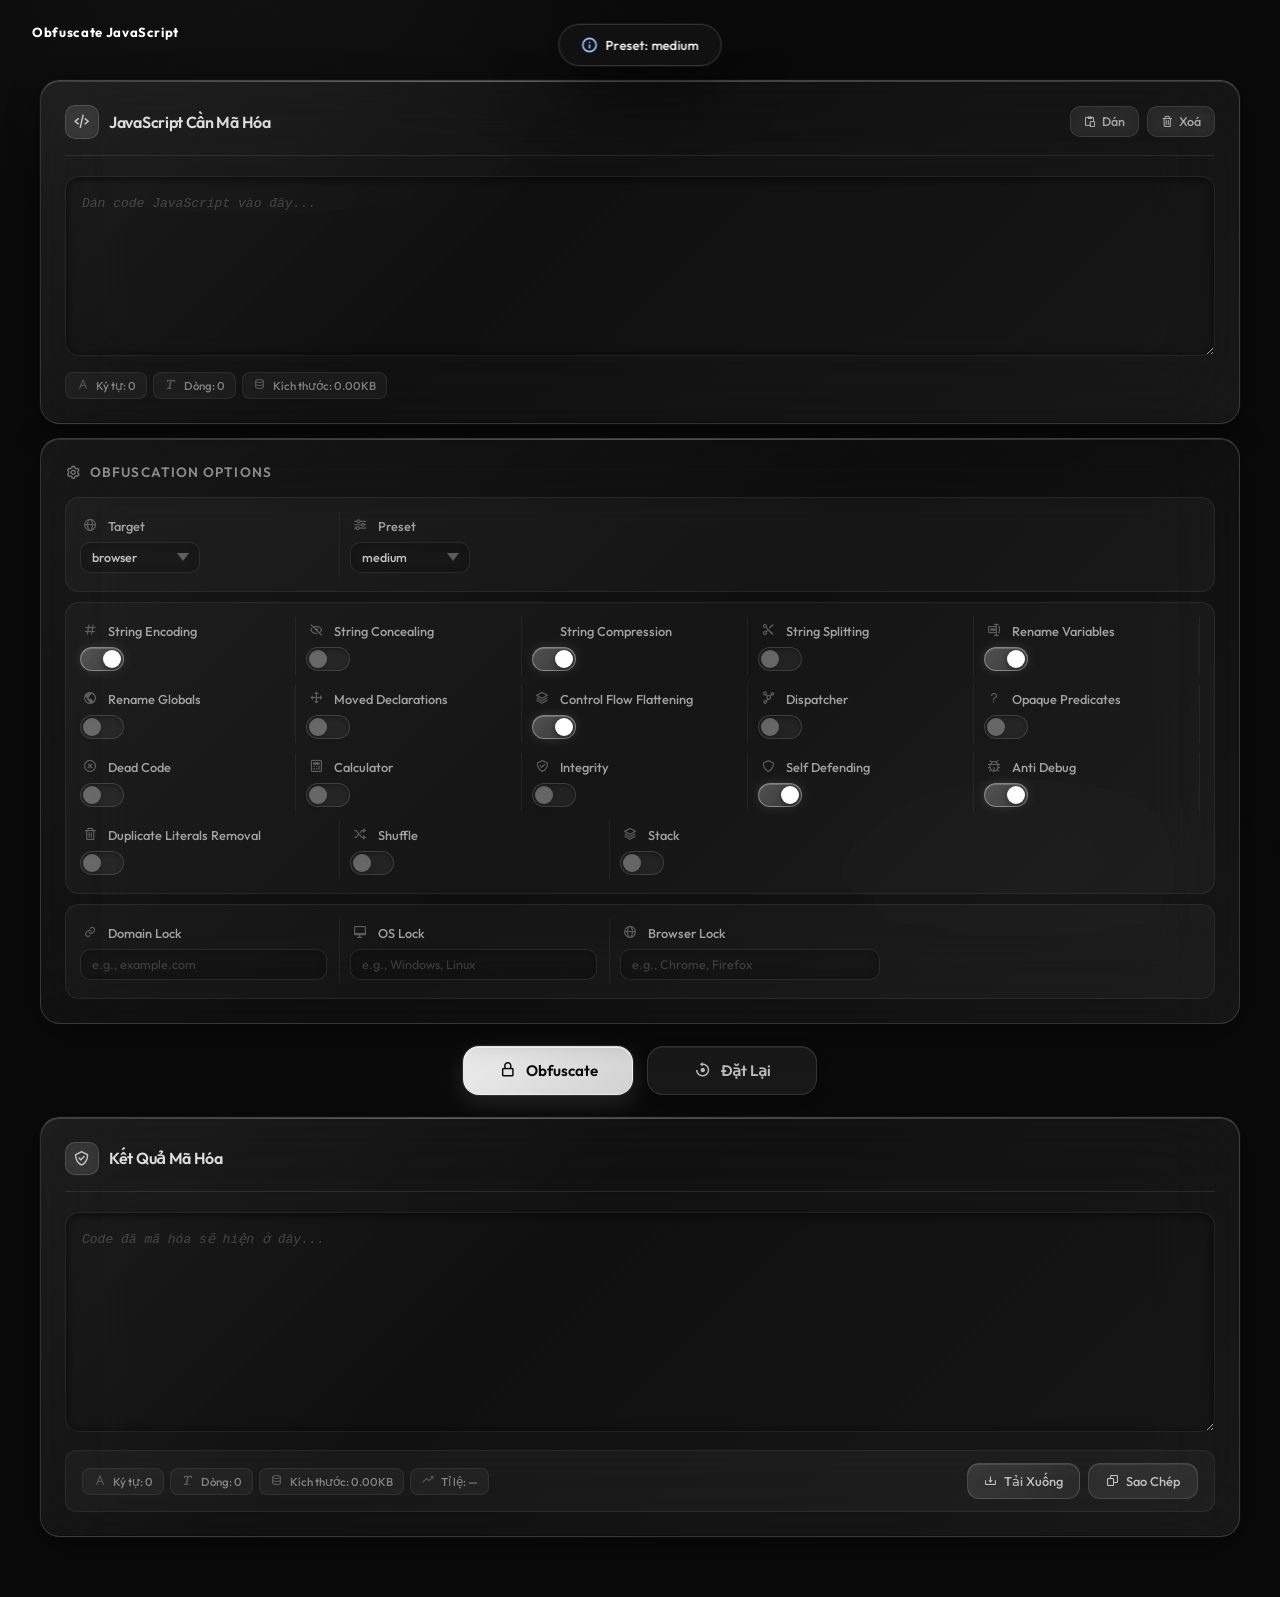
==== commit ce0f0a21: "obf" ====
--- a/obf.html
+++ b/obf.html
@@ -1,492 +1,782 @@
 <!DOCTYPE html>
 <html lang="vi">
 <head>
-    <meta charset="UTF-8">
-    <meta name="viewport" content="width=device-width, initial-scale=1.0">
-    <title>Obfuscate JavaScript</title>
-    <link rel="stylesheet" href="https://unpkg.com/boxicons@2.1.4/css/boxicons.min.css">
-    <link href="https://fonts.googleapis.com/css2?family=Inter:wght@300;400;500;600;700;800&display=swap" rel="stylesheet">
-    <style>
-        * { margin:0; padding:0; box-sizing:border-box; }
-
-    body {
-        font-family:'Inter',sans-serif;
-        background:linear-gradient(160deg,#c2eeff 0%,#dff6ff 40%,#b8e8ff 70%,#cdf5e8 100%);
-        color:#1e3a5f; min-height:100vh; padding:20px;
-        overflow-x:hidden; position:relative;
-    }
-
-    /* ── Orbs ── */
-    .orb { position:fixed; border-radius:50%; pointer-events:none; z-index:0; border:1.5px solid rgba(255,255,255,.6); box-shadow:inset 0 3px 12px rgba(255,255,255,.85),inset 0 -2px 6px rgba(180,220,255,.15),0 8px 40px rgba(100,180,255,.12),0 0 0 1px rgba(255,255,255,.15); overflow:hidden; will-change:transform; transform:translateZ(0); }
-    .orb::before { content:''; position:absolute; top:14%; left:18%; width:28%; height:18%; background:rgba(255,255,255,.75); border-radius:50%; filter:blur(4px); }
-    .orb::after  { content:''; position:absolute; bottom:16%; right:14%; width:18%; height:10%; background:rgba(255,255,255,.35); border-radius:50%; filter:blur(3px); }
-    .orb-1 { width:340px;height:340px;top:-100px;left:-120px;background:radial-gradient(circle at 35% 30%,rgba(255,255,255,.65) 0%,rgba(147,210,255,.28) 45%,rgba(100,180,255,.06) 70%,transparent 100%);animation:floatOrb1 10s ease-in-out infinite; }
-    .orb-2 { width:240px;height:240px;bottom:-60px;right:-70px;background:radial-gradient(circle at 30% 28%,rgba(255,255,255,.65) 0%,rgba(160,240,200,.28) 45%,rgba(100,220,170,.06) 70%,transparent 100%);animation:floatOrb2 12s ease-in-out infinite; }
-    .orb-3 { width:160px;height:160px;top:35%;right:-40px;background:radial-gradient(circle at 32% 30%,rgba(255,255,255,.65) 0%,rgba(200,180,255,.28) 45%,rgba(160,130,255,.06) 70%,transparent 100%);animation:floatOrb3 8s ease-in-out infinite; }
-    .orb-4 { width:200px;height:200px;bottom:20%;left:-60px;background:radial-gradient(circle at 33% 30%,rgba(255,255,255,.65) 0%,rgba(180,220,255,.26) 45%,rgba(120,190,255,.06) 70%,transparent 100%);animation:floatOrb4 14s ease-in-out infinite; }
-    @keyframes floatOrb1 { 0%,100%{transform:translate(0,0) scale(1) translateZ(0)} 33%{transform:translate(20px,28px) scale(1.04) translateZ(0)} 66%{transform:translate(-12px,14px) scale(.97) translateZ(0)} }
-    @keyframes floatOrb2 { 0%,100%{transform:translate(0,0) scale(1) translateZ(0)} 40%{transform:translate(-22px,-20px) scale(1.05) translateZ(0)} 75%{transform:translate(12px,-8px) scale(.96) translateZ(0)} }
-    @keyframes floatOrb3 { 0%,100%{transform:translate(0,0) scale(1) rotate(0deg) translateZ(0)} 50%{transform:translate(-16px,22px) scale(1.06) rotate(8deg) translateZ(0)} }
-    @keyframes floatOrb4 { 0%,100%{transform:translate(0,0) scale(1) translateZ(0)} 35%{transform:translate(24px,-16px) scale(1.03) translateZ(0)} 70%{transform:translate(8px,20px) scale(.98) translateZ(0)} }
-
-    /* ── Toast ── */
-    .toast { position:fixed; top:24px; left:50%; transform:translateX(-50%) translateY(-80px); background:rgba(15,30,55,.85); backdrop-filter:blur(16px) saturate(1.6); -webkit-backdrop-filter:blur(16px) saturate(1.6); border:1px solid rgba(255,255,255,.18); color:#fff; padding:13px 20px; border-radius:50px; font-size:14px; font-weight:600; opacity:0; transition:all .4s cubic-bezier(.34,1.56,.64,1); pointer-events:none; white-space:nowrap; z-index:9999; box-shadow:0 8px 32px rgba(0,0,0,.18); display:flex; align-items:center; gap:9px; }
-    .toast.show { opacity:1; transform:translateX(-50%) translateY(0); }
-    .toast-icon { width:18px; height:18px; flex-shrink:0; display:flex; align-items:center; justify-content:center; }
-    .toast-icon svg { width:18px; height:18px; }
-
-    /* ── Layout ── */
-    .container { max-width:1400px; margin:0 auto; display:flex; flex-direction:column; gap:20px; position:relative; z-index:1; }
-    .header { text-align:center; padding:24px 0 10px; }
-    .header h1 { font-size:2.5rem; font-weight:800; background:linear-gradient(135deg,#3b82f6 0%,#8b5cf6 100%); -webkit-background-clip:text; -webkit-text-fill-color:transparent; margin-bottom:6px; }
-    .header p { color:#4a7a9b; font-size:1rem; font-weight:500; }
-
-    /* ── Glass Panel ── */
-    .panel { background:rgba(255,255,255,.28); backdrop-filter:blur(20px) saturate(1.6); -webkit-backdrop-filter:blur(20px) saturate(1.6); border:1.5px solid rgba(255,255,255,.55); box-shadow:0 8px 40px rgba(100,180,255,.18),inset 0 1px 0 rgba(255,255,255,.8),inset 0 -1px 0 rgba(255,255,255,.2); border-radius:24px; padding:24px; transition:box-shadow .3s ease,transform .3s ease; }
-    .panel:hover { box-shadow:0 14px 50px rgba(100,180,255,.24),inset 0 1px 0 rgba(255,255,255,.9); transform:translateY(-2px); }
-
-    .panel-header { display:flex; justify-content:space-between; align-items:center; margin-bottom:20px; padding-bottom:16px; border-bottom:1px solid rgba(255,255,255,.4); }
-    .panel-title { display:flex; align-items:center; gap:12px; }
-    .panel-title-icon { font-size:1.6rem; color:#3b82f6; background:rgba(255,255,255,.6); backdrop-filter:blur(8px); padding:8px; border-radius:12px; border:1px solid rgba(255,255,255,.7); }
-    .panel-header h2 { font-size:1.3rem; font-weight:700; }
-    .panel-actions { display:flex; gap:8px; flex-wrap:wrap; }
-
-    /* ── Options ── */
-    .options-section { background:rgba(255,255,255,.22); backdrop-filter:blur(20px) saturate(1.6); -webkit-backdrop-filter:blur(20px) saturate(1.6); border:1.5px solid rgba(255,255,255,.5); box-shadow:0 8px 32px rgba(100,180,255,.14),inset 0 1px 0 rgba(255,255,255,.8); border-radius:24px; padding:24px; }
-    .options-title { font-size:1.2rem; font-weight:700; color:#1e3a5f; margin-bottom:18px; display:flex; align-items:center; gap:10px; }
-    .options-title i { font-size:1.5rem; color:#3b82f6; background:rgba(255,255,255,.6); padding:7px; border-radius:11px; border:1px solid rgba(255,255,255,.7); }
-    .options-horizontal { display:flex; flex-direction:column; gap:12px; }
-
-    .horizontal-row { display:flex; flex-wrap:wrap; gap:12px; padding:16px; background:rgba(255,255,255,.22); backdrop-filter:blur(12px); -webkit-backdrop-filter:blur(12px); border-radius:18px; border:1.5px solid rgba(255,255,255,.5); box-shadow:inset 0 1px 0 rgba(255,255,255,.8); transition:all .25s ease; }
-    .horizontal-row:hover { background:rgba(255,255,255,.32); transform:translateY(-1px); box-shadow:0 6px 20px rgba(100,180,255,.1),inset 0 1px 0 rgba(255,255,255,.9); }
-
-    .option-row { flex:1; min-width:190px; max-width:290px; padding:6px 14px 6px 0; border-right:1px solid rgba(255,255,255,.4); }
-    .option-row:last-child { border-right:none; padding-right:0; }
-
-    .option-label { display:flex; align-items:center; gap:9px; font-size:.88rem; font-weight:600; color:#1e3a5f; cursor:pointer; user-select:none; padding:3px 0; transition:all .2s ease; -webkit-tap-highlight-color:transparent; }
-    .option-label:hover, .option-label.is-pressed { color:#3b82f6; transform:translateX(4px); }
-    .option-label i { font-size:1rem; color:#3b82f6; background:rgba(255,255,255,.55); backdrop-filter:blur(6px); padding:5px; border-radius:8px; min-width:26px; text-align:center; border:1px solid rgba(255,255,255,.65); transition:all .2s ease; }
-    .option-label:hover i, .option-label.is-pressed i { background:rgba(59,130,246,.15); transform:scale(1.1); }
-
-    .option-control { display:flex; align-items:center; margin-top:5px; }
-
-    /* ── Buttons ── */
-    .btn-small { display:flex; align-items:center; gap:7px; padding:9px 15px; font-size:.88rem; font-weight:600; border-radius:12px; cursor:pointer; transition:all .25s cubic-bezier(.34,1.56,.64,1); background:rgba(255,255,255,.45); backdrop-filter:blur(8px); color:#1e3a5f; border:1.5px solid rgba(255,255,255,.65); box-shadow:0 4px 12px rgba(100,180,255,.12),inset 0 1px 0 rgba(255,255,255,.8); font-family:'Inter',sans-serif; -webkit-tap-highlight-color:transparent; }
-    .btn-small:hover, .btn-small.is-pressed { background:rgba(255,255,255,.68); transform:translateY(-2px); box-shadow:0 8px 20px rgba(100,180,255,.2),inset 0 1px 0 rgba(255,255,255,.95); }
-
-    .code-editor { width:100%; min-height:180px; max-height:400px; background:rgba(255,255,255,.35); backdrop-filter:blur(8px); border:1.5px solid rgba(255,255,255,.65); border-radius:16px; padding:18px; font-family:'Fira Code','Courier New',monospace; font-size:14px; color:#1e3a5f; resize:vertical; line-height:1.6; transition:all .3s ease; box-shadow:inset 0 2px 6px rgba(255,255,255,.5); outline:none; }
-    .code-editor:focus { background:rgba(255,255,255,.55); border-color:rgba(59,130,246,.45); box-shadow:0 0 0 3px rgba(59,130,246,.15),inset 0 2px 6px rgba(255,255,255,.6); transform:translateY(-1px); }
-    .code-editor::placeholder { color:#7da3c0; }
-
-    select { background:rgba(255,255,255,.45); backdrop-filter:blur(8px); color:#1e3a5f; border:1.5px solid rgba(255,255,255,.65); border-radius:12px; padding:8px 12px; font-size:.88rem; font-weight:500; min-width:130px; cursor:pointer; transition:all .25s ease; box-shadow:inset 0 1px 0 rgba(255,255,255,.7); font-family:'Inter',sans-serif; outline:none; }
-    select:focus { background:rgba(255,255,255,.65); border-color:rgba(59,130,246,.45); box-shadow:0 0 0 3px rgba(59,130,246,.15); transform:translateY(-1px); }
-
-    .checkbox { position:relative; width:50px; height:26px; background:rgba(255,255,255,.4); backdrop-filter:blur(8px); border:1.5px solid rgba(255,255,255,.65); border-radius:13px; cursor:pointer; transition:all .3s cubic-bezier(.34,1.56,.64,1); box-shadow:inset 0 2px 4px rgba(0,0,0,.06); flex-shrink:0; -webkit-tap-highlight-color:transparent; }
-    .checkbox.checked { background:linear-gradient(135deg,#3b82f6 0%,#2563eb 100%); border-color:rgba(59,130,246,.5); box-shadow:0 4px 12px rgba(59,130,246,.3); }
-    .checkbox::after { content:''; position:absolute; top:2px; left:2px; width:20px; height:20px; background:white; border-radius:50%; transition:transform .3s cubic-bezier(.34,1.56,.64,1); box-shadow:0 2px 8px rgba(0,0,0,.15); }
-    .checkbox.checked::after { transform:translateX(24px); }
-
-    input[type="text"] { background:rgba(255,255,255,.45); backdrop-filter:blur(8px); color:#1e3a5f; border:1.5px solid rgba(255,255,255,.65); border-radius:12px; padding:8px 12px; font-size:.88rem; width:100%; transition:all .25s ease; box-shadow:inset 0 1px 0 rgba(255,255,255,.7); font-family:'Inter',sans-serif; outline:none; }
-    input[type="text"]:focus { background:rgba(255,255,255,.65); border-color:rgba(59,130,246,.45); box-shadow:0 0 0 3px rgba(59,130,246,.15); transform:translateY(-1px); }
-    input[type="text"]::placeholder { color:#7da3c0; }
-
-    .actions { display:flex; justify-content:center; gap:16px; }
-    .btn { display:flex; align-items:center; gap:10px; padding:15px 32px; font-size:1.05rem; font-weight:700; border-radius:18px; cursor:pointer; transition:all .3s cubic-bezier(.34,1.56,.64,1); min-width:180px; justify-content:center; font-family:'Inter',sans-serif; letter-spacing:.3px; -webkit-tap-highlight-color:transparent; }
-    .btn-primary { background:linear-gradient(135deg,rgba(255,255,255,.9) 0%,rgba(210,240,255,.85) 100%); color:#1e3a5f; border:1.5px solid rgba(255,255,255,.8); box-shadow:0 8px 24px rgba(59,130,246,.15),inset 0 1px 0 rgba(255,255,255,.95); }
-    .btn-primary:hover, .btn-primary.is-pressed { transform:translateY(-3px) scale(1.02); box-shadow:0 14px 36px rgba(59,130,246,.22),inset 0 1px 0 rgba(255,255,255,1); }
-    .btn-secondary { background:linear-gradient(135deg,rgba(255,255,255,.85) 0%,rgba(240,245,255,.8) 100%); color:#1e3a5f; border:1.5px solid rgba(255,255,255,.75); box-shadow:0 8px 24px rgba(100,120,200,.12),inset 0 1px 0 rgba(255,255,255,.9); }
-    .btn-secondary:hover, .btn-secondary.is-pressed { transform:translateY(-3px) scale(1.02); box-shadow:0 14px 36px rgba(100,120,200,.18); }
-    .btn:active { transform:translateY(-1px) scale(.99) !important; }
-    .btn i { font-size:1.2rem; }
-    .btn:disabled { opacity:.6; cursor:not-allowed; transform:none !important; }
-
-    /* ── Stats ── */
-    .stats-row { display:flex; gap:8px; flex-wrap:wrap; margin-top:12px; }
-    .stat { display:flex; align-items:center; gap:7px; color:#1e3a5f; font-size:.82rem; font-weight:600; padding:6px 12px; background:rgba(255,255,255,.42); backdrop-filter:blur(8px); border-radius:11px; border:1.5px solid rgba(255,255,255,.65); box-shadow:inset 0 1px 0 rgba(255,255,255,.8); transition:all .2s ease; white-space:nowrap; }
-    .stat:hover { background:rgba(255,255,255,.6); transform:translateY(-1px); }
-    .stat i { color:#3b82f6; font-size:.95rem; }
-    .stat.ratio-good i { color:#10b981; }
-
-    .output-info { display:flex; justify-content:space-between; align-items:center; margin-top:16px; padding:14px 18px; background:rgba(255,255,255,.22); backdrop-filter:blur(12px); border-radius:16px; border:1.5px solid rgba(255,255,255,.5); box-shadow:inset 0 1px 0 rgba(255,255,255,.8); flex-wrap:wrap; gap:12px; }
-    .stats { display:flex; gap:8px; flex-wrap:wrap; }
-
-    .output-buttons { display:flex; gap:10px; }
-    .btn-copy, .btn-download { display:flex; align-items:center; gap:8px; padding:10px 18px; font-weight:600; font-size:.88rem; border-radius:14px; cursor:pointer; transition:all .25s cubic-bezier(.34,1.56,.64,1); min-width:120px; justify-content:center; font-family:'Inter',sans-serif; -webkit-tap-highlight-color:transparent; }
-    .btn-copy { background:linear-gradient(135deg,rgba(255,255,255,.88) 0%,rgba(220,240,255,.82) 100%); color:#1e3a5f; border:1.5px solid rgba(255,255,255,.8); box-shadow:0 4px 14px rgba(59,130,246,.12),inset 0 1px 0 rgba(255,255,255,.95); }
-    .btn-copy:hover, .btn-copy.is-pressed { transform:translateY(-2px); box-shadow:0 8px 22px rgba(59,130,246,.18); }
-    .btn-download { background:linear-gradient(135deg,rgba(255,255,255,.88) 0%,rgba(230,220,255,.82) 100%); color:#1e3a5f; border:1.5px solid rgba(255,255,255,.8); box-shadow:0 4px 14px rgba(139,92,246,.12),inset 0 1px 0 rgba(255,255,255,.95); }
-    .btn-download:hover, .btn-download.is-pressed { transform:translateY(-2px); box-shadow:0 8px 22px rgba(139,92,246,.18); }
-
-    .loading { display:none; text-align:center; padding:22px; color:#3b82f6; font-size:1rem; font-weight:600; background:rgba(255,255,255,.28); backdrop-filter:blur(20px); -webkit-backdrop-filter:blur(20px); border-radius:20px; border:1.5px solid rgba(255,255,255,.5); box-shadow:0 8px 32px rgba(100,180,255,.14); }
-    .loading i { animation:spin 1s linear infinite; margin-right:10px; font-size:1.3rem; }
-
-    @keyframes spin { from{transform:rotate(0deg)} to{transform:rotate(360deg)} }
-    @keyframes shake { 0%,100%{transform:translateX(0)} 20%{transform:translateX(-6px)} 40%{transform:translateX(6px)} 60%{transform:translateX(-4px)} 80%{transform:translateX(4px)} }
-    .shake { animation:shake .4s ease; }
-
-    ::-webkit-scrollbar { width:6px; height:6px; }
-    ::-webkit-scrollbar-track { background:rgba(255,255,255,.2); border-radius:10px; }
-    ::-webkit-scrollbar-thumb { background:rgba(59,130,246,.35); border-radius:10px; }
-    ::-webkit-scrollbar-thumb:hover { background:rgba(59,130,246,.55); }
-
-    @media(max-width:768px) {
-        .header h1 { font-size:2rem; }
-        .horizontal-row { flex-direction:column; gap:10px; }
-        .option-row { min-width:100%; max-width:100%; border-right:none; border-bottom:1px solid rgba(255,255,255,.35); padding-right:0; padding-bottom:12px; }
-        .option-row:last-child { border-bottom:none; padding-bottom:0; }
-        .panel-header { flex-direction:column; align-items:flex-start; gap:12px; }
-        .panel-actions { width:100%; }
-        .output-info { flex-direction:column; align-items:stretch; }
-        .output-buttons { width:100%; }
-        .actions { flex-direction:column; align-items:center; }
-        .btn { width:100%; max-width:320px; }
-    }
-    @media(max-width:480px) {
-        body { padding:12px; }
-        .panel, .options-section { padding:16px; border-radius:20px; }
-    }
+<meta charset="UTF-8">
+<meta name="viewport" content="width=device-width, initial-scale=1.0">
+<title>Obfuscate JavaScript</title>
+<link rel="stylesheet" href="https://unpkg.com/boxicons@2.1.4/css/boxicons.min.css">
+<link href="https://fonts.googleapis.com/css2?family=Outfit:wght@300;400;500;600;700;800&display=swap" rel="stylesheet">
+<style>
+*{margin:0;padding:0;box-sizing:border-box;}
+
+:root{
+  --bg:#0a0a0a;
+  --bg2:#111111;
+  --glass:rgba(255,255,255,0.04);
+  --glass2:rgba(255,255,255,0.07);
+  --glass3:rgba(255,255,255,0.10);
+  --border:rgba(255,255,255,0.09);
+  --border2:rgba(255,255,255,0.15);
+  --border3:rgba(255,255,255,0.22);
+  --text:#f8f8f8;
+  --sub:#888;
+  --sub2:#555;
+  --white-glow:rgba(255,255,255,0.85);
+}
+
+body{
+  font-family:'Outfit',sans-serif;
+  font-weight:300;
+  background:var(--bg);
+  color:var(--text);
+  min-height:100vh;
+  padding:80px 20px 60px;
+  position:relative;
+  overflow-x:hidden;
+}
+
+nav{
+  position:fixed;
+  top:0;left:0;right:0;
+  padding:20px 32px;
+  z-index:100;
+  transition:opacity 0.35s ease,transform 0.35s ease;
+}
+nav.hidden{opacity:0;pointer-events:none;transform:translateY(-8px);}
+
+.nav-logo{
+  font-family:'Outfit',sans-serif;
+  font-weight:700;
+  font-size:0.82rem;
+  letter-spacing:0.05em;
+  color:#fff;
+  text-decoration:none;
+  position:relative;
+  display:inline-block;
+  padding:4px 0;
+}
+
+.star{
+  position:absolute;
+  opacity:0;
+  color:white;
+  font-size:6px;
+  animation:starBlink var(--d,2s) var(--delay,0s) ease-in-out infinite;
+  pointer-events:none;
+  line-height:1;
+  will-change:transform,opacity;
+}
+.star.top{top:-5px;}
+.star.bot{bottom:-5px;}
+
+@keyframes starBlink{
+  0%,100%{opacity:0;transform:scale(0.3);}
+  50%{opacity:0.8;transform:scale(1);}
+}
+
+body::before{
+  content:'';
+  position:fixed;
+  inset:0;
+  background:
+    radial-gradient(ellipse 60% 40% at 20% 0%, rgba(255,255,255,0.03) 0%, transparent 70%),
+    radial-gradient(ellipse 40% 30% at 80% 100%, rgba(255,255,255,0.02) 0%, transparent 60%);
+  pointer-events:none;
+  z-index:0;
+}
+
+.toast{
+  position:fixed;top:24px;left:50%;
+  transform:translateX(-50%) translateY(-80px);
+  background:rgba(18,18,18,0.95);
+  backdrop-filter:blur(24px) saturate(1.8);
+  -webkit-backdrop-filter:blur(24px) saturate(1.8);
+  border:1px solid var(--border2);
+  color:#fff;padding:12px 22px;
+  border-radius:50px;font-size:13px;font-weight:500;
+  opacity:0;transition:all .4s cubic-bezier(.34,1.56,.64,1);
+  pointer-events:none;white-space:nowrap;z-index:9999;
+  box-shadow:0 0 0 1px rgba(255,255,255,0.05),0 20px 60px rgba(0,0,0,0.6);
+  display:flex;align-items:center;gap:8px;
+  font-family:'Outfit',sans-serif;
+}
+.toast.show{opacity:1;transform:translateX(-50%) translateY(0);}
+.toast-icon{width:16px;height:16px;flex-shrink:0;}
+.toast-icon svg{width:16px;height:16px;}
+
+.container{max-width:1200px;margin:0 auto;display:flex;flex-direction:column;gap:16px;position:relative;z-index:1;}
+
+.header{text-align:center;padding:20px 0 28px;}
+.header h1{
+  font-size:clamp(2.2rem,5vw,3.8rem);
+  font-weight:800;
+  letter-spacing:-2px;
+  line-height:1;
+  font-family:'Outfit',sans-serif;
+  color:transparent;
+  -webkit-text-stroke:1px rgba(255,255,255,0.9);
+  text-shadow:
+    0 0 40px rgba(255,255,255,0.4),
+    0 0 80px rgba(255,255,255,0.15),
+    0 0 120px rgba(255,255,255,0.08);
+  margin-bottom:0;
+  background:
+    linear-gradient(135deg,
+      #fff 0%,
+      rgba(255,255,255,0.7) 40%,
+      rgba(255,255,255,0.9) 60%,
+      #fff 100%);
+  -webkit-background-clip:text;
+  -webkit-text-fill-color:transparent;
+  background-clip:text;
+  filter:drop-shadow(0 0 30px rgba(255,255,255,0.3));
+}
+
+.glass{
+  background:
+    linear-gradient(135deg,
+      rgba(255,255,255,0.08) 0%,
+      rgba(255,255,255,0.03) 40%,
+      rgba(255,255,255,0.06) 100%);
+  backdrop-filter:blur(40px) saturate(1.5) brightness(1.05);
+  -webkit-backdrop-filter:blur(40px) saturate(1.5) brightness(1.05);
+  border:1px solid var(--border2);
+  border-top:1px solid rgba(255,255,255,0.2);
+  border-left:1px solid rgba(255,255,255,0.12);
+  box-shadow:
+    0 0 0 1px rgba(255,255,255,0.03),
+    inset 0 1px 0 rgba(255,255,255,0.12),
+    inset 0 -1px 0 rgba(0,0,0,0.3),
+    0 8px 32px rgba(0,0,0,0.4),
+    0 2px 8px rgba(0,0,0,0.3);
+  border-radius:20px;
+  padding:24px;
+  transition:box-shadow .3s ease,border-color .3s ease;
+  position:relative;
+  overflow:hidden;
+}
+
+.glass::before{
+  content:'';
+  position:absolute;
+  top:0;left:0;right:0;
+  height:1px;
+  background:linear-gradient(90deg,transparent,rgba(255,255,255,0.25),rgba(255,255,255,0.1),transparent);
+  pointer-events:none;
+}
+
+.glass:hover{
+  border-color:rgba(255,255,255,0.2);
+  box-shadow:
+    0 0 0 1px rgba(255,255,255,0.05),
+    inset 0 1px 0 rgba(255,255,255,0.16),
+    inset 0 -1px 0 rgba(0,0,0,0.3),
+    0 16px 48px rgba(0,0,0,0.5),
+    0 4px 12px rgba(0,0,0,0.3);
+}
+
+.panel-header{
+  display:flex;justify-content:space-between;align-items:center;
+  margin-bottom:20px;padding-bottom:16px;
+  border-bottom:1px solid var(--border);
+}
+.panel-title{display:flex;align-items:center;gap:10px;}
+.panel-title-icon{
+  font-size:1.1rem;color:rgba(255,255,255,0.7);
+  background:rgba(255,255,255,0.07);
+  backdrop-filter:blur(8px);
+  padding:7px;border-radius:10px;
+  border:1px solid var(--border2);
+  display:flex;align-items:center;justify-content:center;
+}
+.panel-header h2{font-size:1rem;font-weight:600;color:rgba(255,255,255,0.85);letter-spacing:-.3px;font-family:'Outfit',sans-serif;}
+.panel-actions{display:flex;gap:8px;flex-wrap:wrap;}
+
+.options-section{
+  background:linear-gradient(135deg,rgba(255,255,255,0.06) 0%,rgba(255,255,255,0.02) 50%,rgba(255,255,255,0.05) 100%);
+  backdrop-filter:blur(40px) saturate(1.5) brightness(1.05);
+  -webkit-backdrop-filter:blur(40px) saturate(1.5) brightness(1.05);
+  border:1px solid var(--border2);
+  border-top:1px solid rgba(255,255,255,0.18);
+  box-shadow:inset 0 1px 0 rgba(255,255,255,0.1),0 8px 32px rgba(0,0,0,0.4);
+  border-radius:20px;padding:24px;
+  position:relative;overflow:hidden;
+}
+.options-section::before{
+  content:'';position:absolute;top:0;left:0;right:0;height:1px;
+  background:linear-gradient(90deg,transparent,rgba(255,255,255,0.2),transparent);
+  pointer-events:none;
+}
+
+.options-title{font-size:.85rem;font-weight:600;color:rgba(255,255,255,0.5);margin-bottom:16px;display:flex;align-items:center;gap:8px;letter-spacing:.08em;text-transform:uppercase;font-family:'Outfit',sans-serif;}
+.options-title i{font-size:1rem;color:rgba(255,255,255,0.4);}
+
+.horizontal-row{
+  display:flex;flex-wrap:wrap;gap:10px;
+  padding:14px;
+  background:rgba(255,255,255,0.03);
+  border-radius:14px;
+  border:1px solid rgba(255,255,255,0.07);
+  margin-bottom:10px;
+}
+.horizontal-row:last-child{margin-bottom:0;}
+
+.option-row{flex:1;min-width:180px;max-width:260px;padding:4px 12px 4px 0;border-right:1px solid rgba(255,255,255,0.06);}
+.option-row:last-child{border-right:none;padding-right:0;}
+
+.option-label{
+  display:flex;align-items:center;gap:8px;
+  font-size:.8rem;font-weight:500;
+  color:rgba(255,255,255,0.6);cursor:pointer;
+  user-select:none;padding:2px 0;
+  transition:color .15s ease;
+  font-family:'Outfit',sans-serif;
+  -webkit-tap-highlight-color:transparent;
+}
+.option-label:hover{color:rgba(255,255,255,0.9);}
+.option-label i{font-size:.9rem;color:rgba(255,255,255,0.3);min-width:20px;text-align:center;transition:color .15s;}
+.option-label:hover i{color:rgba(255,255,255,0.6);}
+
+.option-control{display:flex;align-items:center;margin-top:6px;}
+
+.btn-small{
+  display:flex;align-items:center;gap:6px;
+  padding:7px 13px;font-size:.78rem;font-weight:500;
+  border-radius:10px;cursor:pointer;
+  transition:all .2s cubic-bezier(.34,1.4,.64,1);
+  background:rgba(255,255,255,0.06);
+  backdrop-filter:blur(8px);
+  color:rgba(255,255,255,0.6);
+  border:1px solid rgba(255,255,255,0.1);
+  font-family:'Outfit',sans-serif;
+  -webkit-tap-highlight-color:transparent;
+}
+.btn-small:hover{background:rgba(255,255,255,0.1);color:rgba(255,255,255,0.9);border-color:rgba(255,255,255,0.2);transform:translateY(-1px);}
+
+.code-editor{
+  width:100%;min-height:180px;max-height:400px;
+  background:rgba(0,0,0,0.35);
+  backdrop-filter:blur(8px);
+  border:1px solid rgba(255,255,255,0.08);
+  border-radius:14px;padding:16px;
+  font-family:'Courier New',monospace;
+  font-size:13px;color:rgba(255,255,255,0.85);
+  resize:vertical;line-height:1.65;
+  transition:all .25s ease;
+  box-shadow:inset 0 2px 8px rgba(0,0,0,0.4);
+  outline:none;
+}
+.code-editor:focus{
+  background:rgba(0,0,0,0.45);
+  border-color:rgba(255,255,255,0.18);
+  box-shadow:0 0 0 3px rgba(255,255,255,0.04),inset 0 2px 8px rgba(0,0,0,0.5);
+}
+.code-editor::placeholder{color:rgba(255,255,255,0.2);font-style:italic;}
+
+select{
+  background:rgba(0,0,0,0.4);
+  backdrop-filter:blur(8px);
+  color:rgba(255,255,255,0.75);
+  border:1px solid rgba(255,255,255,0.1);
+  border-radius:10px;padding:7px 11px;
+  font-size:.78rem;font-weight:500;min-width:120px;
+  cursor:pointer;transition:all .2s ease;
+  font-family:'Outfit',sans-serif;outline:none;
+  appearance:none;
+  background-image:url("data:image/svg+xml,%3Csvg xmlns='http://www.w3.org/2000/svg' width='12' height='8' viewBox='0 0 12 8'%3E%3Cpath fill='rgba(255,255,255,0.3)' d='M6 8L0 0h12z'/%3E%3C/svg%3E");
+  background-repeat:no-repeat;
+  background-position:right 10px center;
+  padding-right:28px;
+}
+select option{background:#1a1a1a;color:#fff;}
+select:focus{border-color:rgba(255,255,255,0.22);background-color:rgba(0,0,0,0.55);}
+
+.checkbox{
+  position:relative;width:44px;height:24px;
+  background:rgba(255,255,255,0.06);
+  border:1px solid rgba(255,255,255,0.12);
+  border-radius:12px;cursor:pointer;
+  transition:all .3s cubic-bezier(.34,1.4,.64,1);
+  box-shadow:inset 0 2px 4px rgba(0,0,0,0.3);flex-shrink:0;
+  -webkit-tap-highlight-color:transparent;
+}
+.checkbox.checked{
+  background:linear-gradient(135deg,rgba(255,255,255,0.25) 0%,rgba(255,255,255,0.15) 100%);
+  border-color:rgba(255,255,255,0.35);
+  box-shadow:0 0 12px rgba(255,255,255,0.12),inset 0 1px 0 rgba(255,255,255,0.2);
+}
+.checkbox::after{
+  content:'';position:absolute;top:2px;left:2px;
+  width:18px;height:18px;background:white;
+  border-radius:50%;transition:transform .3s cubic-bezier(.34,1.56,.64,1);
+  box-shadow:0 2px 6px rgba(0,0,0,0.4);
+  opacity:0.3;
+}
+.checkbox.checked::after{transform:translateX(20px);opacity:1;}
+
+input[type="text"]{
+  background:rgba(0,0,0,0.4);backdrop-filter:blur(8px);
+  color:rgba(255,255,255,0.75);
+  border:1px solid rgba(255,255,255,0.1);
+  border-radius:10px;padding:7px 11px;
+  font-size:.78rem;width:100%;
+  transition:all .2s ease;
+  font-family:'Outfit',sans-serif;outline:none;
+}
+input[type="text"]:focus{border-color:rgba(255,255,255,0.22);}
+input[type="text"]::placeholder{color:rgba(255,255,255,0.18);}
+
+.actions{display:flex;justify-content:center;gap:14px;padding:8px 0;}
+
+.btn{
+  display:flex;align-items:center;gap:9px;
+  padding:14px 32px;font-size:.95rem;font-weight:600;
+  border-radius:16px;cursor:pointer;
+  transition:all .3s cubic-bezier(.34,1.4,.64,1);
+  min-width:170px;justify-content:center;
+  font-family:'Outfit',sans-serif;
+  -webkit-tap-highlight-color:transparent;
+}
+
+.btn-primary{
+  background:linear-gradient(135deg,rgba(255,255,255,0.92) 0%,rgba(255,255,255,0.82) 100%);
+  color:#0a0a0a;border:1px solid rgba(255,255,255,0.4);
+  box-shadow:
+    0 0 0 1px rgba(255,255,255,0.1),
+    inset 0 1px 0 rgba(255,255,255,1),
+    0 8px 24px rgba(255,255,255,0.12),
+    0 4px 12px rgba(0,0,0,0.4);
+  text-shadow:none;
+}
+.btn-primary:hover{
+  background:linear-gradient(135deg,#fff 0%,rgba(255,255,255,0.9) 100%);
+  transform:translateY(-2px) scale(1.02);
+  box-shadow:0 0 0 1px rgba(255,255,255,0.2),inset 0 1px 0 #fff,0 16px 40px rgba(255,255,255,0.2),0 6px 16px rgba(0,0,0,0.5);
+}
+
+.btn-secondary{
+  background:rgba(255,255,255,0.06);
+  color:rgba(255,255,255,0.7);
+  border:1px solid rgba(255,255,255,0.12);
+  box-shadow:inset 0 1px 0 rgba(255,255,255,0.08),0 4px 12px rgba(0,0,0,0.3);
+}
+.btn-secondary:hover{
+  background:rgba(255,255,255,0.1);color:rgba(255,255,255,0.95);
+  border-color:rgba(255,255,255,0.2);
+  transform:translateY(-2px);
+}
+.btn:active{transform:translateY(0) scale(.98) !important;}
+.btn i{font-size:1.1rem;}
+.btn:disabled{opacity:.4;cursor:not-allowed;transform:none !important;}
+
+.stats-row{display:flex;gap:6px;flex-wrap:wrap;margin-top:12px;}
+.stat{
+  display:flex;align-items:center;gap:6px;
+  color:rgba(255,255,255,0.45);font-size:.72rem;font-weight:500;
+  padding:5px 10px;
+  background:rgba(255,255,255,0.04);
+  border-radius:8px;border:1px solid rgba(255,255,255,0.07);
+  font-family:'Outfit',sans-serif;
+  white-space:nowrap;transition:all .2s;
+}
+.stat:hover{background:rgba(255,255,255,0.07);color:rgba(255,255,255,0.65);}
+.stat i{color:rgba(255,255,255,0.25);font-size:.85rem;}
+.stat.ratio-good i{color:rgba(255,255,255,0.4);}
+
+.output-info{
+  display:flex;justify-content:space-between;align-items:center;
+  margin-top:14px;padding:12px 16px;
+  background:rgba(255,255,255,0.03);
+  border-radius:12px;border:1px solid rgba(255,255,255,0.07);
+  flex-wrap:wrap;gap:10px;
+}
+.stats{display:flex;gap:6px;flex-wrap:wrap;}
+.output-buttons{display:flex;gap:8px;}
+
+.btn-copy,.btn-download{
+  display:flex;align-items:center;gap:7px;
+  padding:9px 16px;font-weight:500;font-size:.8rem;
+  border-radius:12px;cursor:pointer;
+  transition:all .25s cubic-bezier(.34,1.4,.64,1);
+  min-width:110px;justify-content:center;
+  font-family:'Outfit',sans-serif;
+  -webkit-tap-highlight-color:transparent;
+}
+.btn-copy{
+  background:rgba(255,255,255,0.08);
+  color:rgba(255,255,255,0.7);
+  border:1px solid rgba(255,255,255,0.12);
+  box-shadow:inset 0 1px 0 rgba(255,255,255,0.08);
+}
+.btn-copy:hover{background:rgba(255,255,255,0.14);color:#fff;border-color:rgba(255,255,255,0.22);transform:translateY(-1px);}
+
+.btn-download{
+  background:linear-gradient(135deg,rgba(255,255,255,0.12) 0%,rgba(255,255,255,0.06) 100%);
+  color:rgba(255,255,255,0.7);
+  border:1px solid rgba(255,255,255,0.14);
+  box-shadow:inset 0 1px 0 rgba(255,255,255,0.1);
+}
+.btn-download:hover{background:rgba(255,255,255,0.18);color:#fff;border-color:rgba(255,255,255,0.25);transform:translateY(-1px);}
+
+.loading{
+  display:none;text-align:center;padding:20px;
+  color:rgba(255,255,255,0.5);font-size:.85rem;font-weight:500;
+  background:rgba(255,255,255,0.04);backdrop-filter:blur(20px);
+  border-radius:16px;border:1px solid rgba(255,255,255,0.08);
+  font-family:'Outfit',sans-serif;
+}
+.loading i{animation:spin 1s linear infinite;margin-right:8px;font-size:1rem;}
+
+@keyframes spin{from{transform:rotate(0deg)}to{transform:rotate(360deg)}}
+@keyframes shake{0%,100%{transform:translateX(0)}20%{transform:translateX(-5px)}40%{transform:translateX(5px)}60%{transform:translateX(-3px)}80%{transform:translateX(3px)}}
+.shake{animation:shake .35s ease;}
+
+::-webkit-scrollbar{width:5px;height:5px;}
+::-webkit-scrollbar-track{background:rgba(255,255,255,0.02);border-radius:10px;}
+::-webkit-scrollbar-thumb{background:rgba(255,255,255,0.12);border-radius:10px;}
+::-webkit-scrollbar-thumb:hover{background:rgba(255,255,255,0.2);}
+
+@media(max-width:768px){
+  .horizontal-row{flex-direction:column;gap:8px;}
+  .option-row{min-width:100%;max-width:100%;border-right:none;border-bottom:1px solid rgba(255,255,255,0.05);padding-right:0;padding-bottom:10px;}
+  .option-row:last-child{border-bottom:none;padding-bottom:0;}
+  .panel-header{flex-direction:column;align-items:flex-start;gap:10px;}
+  .panel-actions{width:100%;}
+  .output-info{flex-direction:column;align-items:stretch;}
+  .output-buttons{width:100%;}
+  .actions{flex-direction:column;align-items:center;}
+  .btn{width:100%;max-width:300px;}
+}
+@media(max-width:480px){
+  body{padding:16px 12px 40px;}
+  .glass,.options-section{padding:16px;border-radius:16px;}
+}
 </style>
-
 </head>
 <body>
 
-<div class="orb orb-1"></div>
-<div class="orb orb-2"></div>
-<div class="orb orb-3"></div>
-<div class="orb orb-4"></div>
+<nav id="navbar">
+  <a href="#" class="nav-logo">
+    <span class="star top" style="left:2px;--d:2.2s;--delay:0s">✦</span>
+    <span class="star top" style="left:60px;--d:1.9s;--delay:0.4s">✦</span>
+    <span class="star top" style="left:120px;--d:2.5s;--delay:0.8s">✦</span>
+    <span class="star bot" style="left:20px;--d:2.8s;--delay:1.1s">✦</span>
+    <span class="star bot" style="left:88px;--d:2.0s;--delay:0.3s">✦</span>
+    <span class="star bot" style="left:140px;--d:2.4s;--delay:0.7s">✦</span>
+    Obfuscate JavaScript
+  </a>
+</nav>
 
 <div class="toast" id="toast">
-    <div class="toast-icon" id="toastIcon"></div>
-    <span id="toastMsg"></span>
+  <div class="toast-icon" id="toastIcon"></div>
+  <span id="toastMsg"></span>
 </div>
 
 <div class="container">
-    <div class="header">
-        <h1>Obfuscate JavaScript</h1>
-        <p>Mã hóa &amp; bảo vệ code JavaScript của bạn</p>
+
+
+  <div style="display:flex;flex-direction:column;gap:14px;">
+
+    <div class="glass">
+      <div class="panel-header">
+        <div class="panel-title">
+          <i class='bx bx-code-alt panel-title-icon'></i>
+          <h2>JavaScript Cần Mã Hóa</h2>
+        </div>
+        <div class="panel-actions">
+          <button class="btn-small" id="pasteBtn"><i class='bx bx-paste'></i> Dán</button>
+          <button class="btn-small" id="clearInputBtn"><i class='bx bx-trash'></i> Xoá</button>
+        </div>
+      </div>
+      <textarea class="code-editor" id="inputCode" placeholder="Dán code JavaScript vào đây..."></textarea>
+      <div class="stats-row">
+        <div class="stat" id="inputCharCount"><i class='bx bx-font'></i><span>Ký tự: 0</span></div>
+        <div class="stat" id="inputLineCount"><i class='bx bx-text'></i><span>Dòng: 0</span></div>
+        <div class="stat" id="inputSizeInfo"><i class='bx bx-data'></i><span>Kích thước: 0KB</span></div>
+      </div>
     </div>
 
-<div style="display:flex;flex-direction:column;gap:20px;">
-
-    <!-- Input -->
-    <div class="panel">
-        <div class="panel-header">
-            <div class="panel-title">
-                <i class='bx bx-code-alt panel-title-icon'></i>
-                <h2>JavaScript Cần Mã Hóa</h2>
-            </div>
-            <div class="panel-actions">
-                <button class="btn-small" id="pasteBtn"><i class='bx bx-paste'></i> Dán</button>
-                <button class="btn-small" id="clearInputBtn"><i class='bx bx-trash'></i> Xoá</button>
-            </div>
+    <div class="options-section">
+      <div class="options-title"><i class='bx bx-cog'></i><span>Obfuscation Options</span></div>
+      <div class="options-horizontal">
+        <div class="horizontal-row" id="basicOptions"></div>
+        <div class="horizontal-row" id="mainOptions"></div>
+        <div class="horizontal-row" id="lockOptions"></div>
+      </div>
+    </div>
+
+    <div class="actions">
+      <button class="btn btn-primary" id="obfuscateBtn"><i class='bx bx-lock-alt'></i> Obfuscate</button>
+      <button class="btn btn-secondary" id="resetBtn"><i class='bx bx-reset'></i> Đặt Lại</button>
+    </div>
+
+    <div class="loading" id="loading"><i class='bx bx-loader-circle'></i> Đang xử lý mã hóa...</div>
+
+    <div class="glass">
+      <div class="panel-header">
+        <div class="panel-title">
+          <i class='bx bx-check-shield panel-title-icon'></i>
+          <h2>Kết Quả Mã Hóa</h2>
         </div>
-        <textarea class="code-editor" id="inputCode" placeholder="Dán code JavaScript vào đây..."></textarea>
-        <div class="stats-row">
-            <div class="stat" id="inputCharCount"><i class='bx bx-font'></i><span>Ký tự: 0</span></div>
-            <div class="stat" id="inputLineCount"><i class='bx bx-text'></i><span>Dòng: 0</span></div>
-            <div class="stat" id="inputSizeInfo"><i class='bx bx-data'></i><span>Kích thước: 0KB</span></div>
+      </div>
+      <textarea class="code-editor" id="outputCode" readonly placeholder="Code đã mã hóa sẽ hiện ở đây..." style="height:220px;"></textarea>
+      <div class="output-info">
+        <div class="stats">
+          <div class="stat" id="charCount"><i class='bx bx-font'></i><span>Ký tự: 0</span></div>
+          <div class="stat" id="lineCount"><i class='bx bx-text'></i><span>Dòng: 0</span></div>
+          <div class="stat" id="sizeInfo"><i class='bx bx-data'></i><span>Kích thước: 0KB</span></div>
+          <div class="stat" id="ratioInfo"><i class='bx bx-trending-up'></i><span>Tỉ lệ: —</span></div>
         </div>
+        <div class="output-buttons">
+          <button class="btn-download" id="downloadBtn"><i class='bx bx-download'></i> Tải Xuống</button>
+          <button class="btn-copy" id="copyBtn"><i class='bx bx-copy'></i> Sao Chép</button>
+        </div>
+      </div>
     </div>
 
-    <!-- Options -->
-    <div class="options-section">
-        <div class="options-title">
-            <i class='bx bx-cog'></i>
-            <span>Obfuscation Options</span>
-        </div>
-        <div class="options-horizontal">
-            <div class="horizontal-row" id="basicOptions"></div>
-            <div class="horizontal-row" id="mainOptions"></div>
-            <div class="horizontal-row" id="lockOptions"></div>
-        </div>
-    </div>
-
-    <!-- Actions -->
-    <div class="actions">
-        <button class="btn btn-primary" id="obfuscateBtn">
-            <i class='bx bx-lock-alt'></i> Obfuscate
-        </button>
-        <button class="btn btn-secondary" id="resetBtn">
-            <i class='bx bx-reset'></i> Đặt Lại
-        </button>
-    </div>
-
-    <div class="loading" id="loading">
-        <i class='bx bx-loader-circle'></i> Đang xử lý mã hóa...
-    </div>
-
-    <!-- Output -->
-    <div class="panel">
-        <div class="panel-header">
-            <div class="panel-title">
-                <i class='bx bx-check-shield panel-title-icon'></i>
-                <h2>Kết Quả Mã Hóa</h2>
-            </div>
-        </div>
-        <textarea class="code-editor" id="outputCode" readonly placeholder="Code đã mã hóa sẽ hiện ở đây..." style="height:220px;"></textarea>
-        <div class="output-info">
-            <div class="stats">
-                <div class="stat" id="charCount"><i class='bx bx-font'></i><span>Ký tự: 0</span></div>
-                <div class="stat" id="lineCount"><i class='bx bx-text'></i><span>Dòng: 0</span></div>
-                <div class="stat" id="sizeInfo"><i class='bx bx-data'></i><span>Kích thước: 0KB</span></div>
-                <div class="stat" id="ratioInfo"><i class='bx bx-trending-up'></i><span>Tỉ lệ: —</span></div>
-            </div>
-            <div class="output-buttons">
-                <button class="btn-download" id="downloadBtn"><i class='bx bx-download'></i> Tải Xuống</button>
-                <button class="btn-copy" id="copyBtn"><i class='bx bx-copy'></i> Sao Chép</button>
-            </div>
-        </div>
-    </div>
+  </div>
 </div>
 
-</div>
-
 <script>
-const API_URL = "https://api-obfuscation.vercel.app/javascript/obfuscate";
-
-const ICONS = {
-    success: `<svg viewBox="0 0 24 24" fill="none" stroke="currentColor" stroke-width="2.5" stroke-linecap="round" stroke-linejoin="round" style="color:#4ade80"><circle cx="12" cy="12" r="10"/><polyline points="8,12 11,15 16,9"/></svg>`,
-    error:   `<svg viewBox="0 0 24 24" fill="none" stroke="currentColor" stroke-width="2.5" stroke-linecap="round" stroke-linejoin="round" style="color:#f87171"><circle cx="12" cy="12" r="10"/><line x1="12" y1="8" x2="12" y2="12"/><line x1="12" y1="16" x2="12.01" y2="16"/></svg>`,
-    warning: `<svg viewBox="0 0 24 24" fill="none" stroke="currentColor" stroke-width="2.5" stroke-linecap="round" stroke-linejoin="round" style="color:#fbbf24"><path d="M10.29 3.86L1.82 18a2 2 0 0 0 1.71 3h16.94a2 2 0 0 0 1.71-3L13.71 3.86a2 2 0 0 0-3.42 0z"/><line x1="12" y1="9" x2="12" y2="13"/><line x1="12" y1="17" x2="12.01" y2="17"/></svg>`,
-    info:    `<svg viewBox="0 0 24 24" fill="none" stroke="currentColor" stroke-width="2.5" stroke-linecap="round" stroke-linejoin="round" style="color:#60a5fa"><circle cx="12" cy="12" r="10"/><line x1="12" y1="16" x2="12" y2="12"/><line x1="12" y1="8" x2="12.01" y2="8"/></svg>`,
+const navbar=document.getElementById('navbar');
+window.addEventListener('scroll',()=>{navbar.classList.toggle('hidden',window.scrollY>40);});
+
+const API_URL="https://api-obfuscation.vercel.app/javascript/obfuscate";
+
+const ICONS={
+  success:`<svg viewBox="0 0 24 24" fill="none" stroke="currentColor" stroke-width="2.5" stroke-linecap="round" stroke-linejoin="round" style="color:#86efac"><circle cx="12" cy="12" r="10"/><polyline points="8,12 11,15 16,9"/></svg>`,
+  error:`<svg viewBox="0 0 24 24" fill="none" stroke="currentColor" stroke-width="2.5" stroke-linecap="round" stroke-linejoin="round" style="color:#fca5a5"><circle cx="12" cy="12" r="10"/><line x1="12" y1="8" x2="12" y2="12"/><line x1="12" y1="16" x2="12.01" y2="16"/></svg>`,
+  warning:`<svg viewBox="0 0 24 24" fill="none" stroke="currentColor" stroke-width="2.5" stroke-linecap="round" stroke-linejoin="round" style="color:#fcd34d"><path d="M10.29 3.86L1.82 18a2 2 0 0 0 1.71 3h16.94a2 2 0 0 0 1.71-3L13.71 3.86a2 2 0 0 0-3.42 0z"/><line x1="12" y1="9" x2="12" y2="13"/><line x1="12" y1="17" x2="12.01" y2="17"/></svg>`,
+  info:`<svg viewBox="0 0 24 24" fill="none" stroke="currentColor" stroke-width="2.5" stroke-linecap="round" stroke-linejoin="round" style="color:#93c5fd"><circle cx="12" cy="12" r="10"/><line x1="12" y1="16" x2="12" y2="12"/><line x1="12" y1="8" x2="12.01" y2="8"/></svg>`,
 };
 
 let toastTimer;
-function showToast(msg, type = 'info') {
-    const el = document.getElementById('toast');
-    document.getElementById('toastIcon').innerHTML = ICONS[type] || ICONS.info;
-    document.getElementById('toastMsg').textContent = msg;
-    el.className = `toast ${type} show`;
-    clearTimeout(toastTimer);
-    toastTimer = setTimeout(() => el.classList.remove('show'), 2800);
-}
-
-function shake(el) { el.classList.remove('shake'); void el.offsetWidth; el.classList.add('shake'); }
-
-const optionsConfig = {
-    basic: [
-        { id:"target", type:"select", label:"Target", icon:"bx bx-globe",      options:["browser","node"],       default:"browser" },
-        { id:"preset", type:"select", label:"Preset", icon:"bx bx-slider-alt", options:["low","medium","high"],  default:"medium"  }
-    ],
-    main: [
-        { id:"stringEncoding",           type:"checkbox", label:"String Encoding",            icon:"bx bx-hash",          default:true  },
-        { id:"stringConcealing",         type:"checkbox", label:"String Concealing",          icon:"bx bx-hide",          default:false },
-        { id:"stringCompression",        type:"checkbox", label:"String Compression",         icon:"bx bx-compress",      default:false },
-        { id:"stringSplitting",          type:"checkbox", label:"String Splitting",           icon:"bx bx-cut",           default:false },
-        { id:"renameVariables",          type:"checkbox", label:"Rename Variables",           icon:"bx bx-rename",        default:true  },
-        { id:"renameGlobals",            type:"checkbox", label:"Rename Globals",             icon:"bx bx-world",         default:false },
-        { id:"movedDeclarations",        type:"checkbox", label:"Moved Declarations",         icon:"bx bx-move",          default:false },
-        { id:"controlFlowFlattening",    type:"checkbox", label:"Control Flow Flattening",    icon:"bx bx-layer",         default:false },
-        { id:"dispatcher",               type:"checkbox", label:"Dispatcher",                 icon:"bx bx-network-chart", default:false },
-        { id:"opaquePredicates",         type:"checkbox", label:"Opaque Predicates",          icon:"bx bx-question-mark", default:false },
-        { id:"deadCode",                 type:"checkbox", label:"Dead Code",                  icon:"bx bx-x-circle",      default:false },
-        { id:"calculator",               type:"checkbox", label:"Calculator",                 icon:"bx bx-calculator",    default:false },
-        { id:"integrity",                type:"checkbox", label:"Integrity",                  icon:"bx bx-check-shield",  default:false },
-        { id:"selfDefending",            type:"checkbox", label:"Self Defending",             icon:"bx bx-shield",        default:true  },
-        { id:"antiDebug",                type:"checkbox", label:"Anti Debug",                 icon:"bx bx-bug",           default:false },
-        { id:"duplicateLiteralsRemoval", type:"checkbox", label:"Duplicate Literals Removal", icon:"bx bx-trash",         default:false },
-        { id:"shuffle",                  type:"checkbox", label:"Shuffle",                    icon:"bx bx-shuffle",       default:false },
-        { id:"stack",                    type:"checkbox", label:"Stack",                      icon:"bx bx-layer",         default:false }
-    ],
-    locks: [
-        { id:"domainLock",  type:"text", label:"Domain Lock",  icon:"bx bx-link",    placeholder:"e.g., example.com",     default:"" },
-        { id:"osLock",      type:"text", label:"OS Lock",      icon:"bx bx-desktop", placeholder:"e.g., Windows, Linux",  default:"" },
-        { id:"browserLock", type:"text", label:"Browser Lock", icon:"bx bx-globe",   placeholder:"e.g., Chrome, Firefox", default:"" }
-    ]
+function showToast(msg,type='info'){
+  const el=document.getElementById('toast');
+  document.getElementById('toastIcon').innerHTML=ICONS[type]||ICONS.info;
+  document.getElementById('toastMsg').textContent=msg;
+  el.className=`toast ${type} show`;
+  clearTimeout(toastTimer);
+  toastTimer=setTimeout(()=>el.classList.remove('show'),2800);
+}
+
+function shake(el){el.classList.remove('shake');void el.offsetWidth;el.classList.add('shake');}
+
+const optionsConfig={
+  basic:[
+    {id:"target",type:"select",label:"Target",icon:"bx bx-globe",options:["browser","node"],default:"browser"},
+    {id:"preset",type:"select",label:"Preset",icon:"bx bx-slider-alt",options:["low","medium","high"],default:"medium"}
+  ],
+  main:[
+    {id:"stringEncoding",type:"checkbox",label:"String Encoding",icon:"bx bx-hash",default:true},
+    {id:"stringConcealing",type:"checkbox",label:"String Concealing",icon:"bx bx-hide",default:false},
+    {id:"stringCompression",type:"checkbox",label:"String Compression",icon:"bx bx-compress",default:false},
+    {id:"stringSplitting",type:"checkbox",label:"String Splitting",icon:"bx bx-cut",default:false},
+    {id:"renameVariables",type:"checkbox",label:"Rename Variables",icon:"bx bx-rename",default:true},
+    {id:"renameGlobals",type:"checkbox",label:"Rename Globals",icon:"bx bx-world",default:false},
+    {id:"movedDeclarations",type:"checkbox",label:"Moved Declarations",icon:"bx bx-move",default:false},
+    {id:"controlFlowFlattening",type:"checkbox",label:"Control Flow Flattening",icon:"bx bx-layer",default:false},
+    {id:"dispatcher",type:"checkbox",label:"Dispatcher",icon:"bx bx-network-chart",default:false},
+    {id:"opaquePredicates",type:"checkbox",label:"Opaque Predicates",icon:"bx bx-question-mark",default:false},
+    {id:"deadCode",type:"checkbox",label:"Dead Code",icon:"bx bx-x-circle",default:false},
+    {id:"calculator",type:"checkbox",label:"Calculator",icon:"bx bx-calculator",default:false},
+    {id:"integrity",type:"checkbox",label:"Integrity",icon:"bx bx-check-shield",default:false},
+    {id:"selfDefending",type:"checkbox",label:"Self Defending",icon:"bx bx-shield",default:true},
+    {id:"antiDebug",type:"checkbox",label:"Anti Debug",icon:"bx bx-bug",default:false},
+    {id:"duplicateLiteralsRemoval",type:"checkbox",label:"Duplicate Literals Removal",icon:"bx bx-trash",default:false},
+    {id:"shuffle",type:"checkbox",label:"Shuffle",icon:"bx bx-shuffle",default:false},
+    {id:"stack",type:"checkbox",label:"Stack",icon:"bx bx-layer",default:false}
+  ],
+  locks:[
+    {id:"domainLock",type:"text",label:"Domain Lock",icon:"bx bx-link",placeholder:"e.g., example.com",default:""},
+    {id:"osLock",type:"text",label:"OS Lock",icon:"bx bx-desktop",placeholder:"e.g., Windows, Linux",default:""},
+    {id:"browserLock",type:"text",label:"Browser Lock",icon:"bx bx-globe",placeholder:"e.g., Chrome, Firefox",default:""}
+  ]
 };
 
-const presetConfigs = {
-    low:    {stringEncoding:true,stringConcealing:false,stringCompression:false,stringSplitting:false,renameVariables:true,renameGlobals:false,movedDeclarations:false,controlFlowFlattening:false,dispatcher:false,opaquePredicates:false,deadCode:false,calculator:false,integrity:false,selfDefending:true,antiDebug:false,duplicateLiteralsRemoval:false,shuffle:false,stack:false},
-    medium: {stringEncoding:true,stringConcealing:false,stringCompression:true,stringSplitting:false,renameVariables:true,renameGlobals:false,movedDeclarations:false,controlFlowFlattening:true,dispatcher:false,opaquePredicates:false,deadCode:false,calculator:false,integrity:false,selfDefending:true,antiDebug:true,duplicateLiteralsRemoval:false,shuffle:false,stack:false},
-    high:   {stringEncoding:true,stringConcealing:true,stringCompression:true,stringSplitting:true,renameVariables:true,renameGlobals:true,movedDeclarations:true,controlFlowFlattening:true,dispatcher:true,opaquePredicates:false,deadCode:true,calculator:false,integrity:false,selfDefending:true,antiDebug:true,duplicateLiteralsRemoval:true,shuffle:true,stack:true}
+const presetConfigs={
+  low:{stringEncoding:true,stringConcealing:false,stringCompression:false,stringSplitting:false,renameVariables:true,renameGlobals:false,movedDeclarations:false,controlFlowFlattening:false,dispatcher:false,opaquePredicates:false,deadCode:false,calculator:false,integrity:false,selfDefending:true,antiDebug:false,duplicateLiteralsRemoval:false,shuffle:false,stack:false},
+  medium:{stringEncoding:true,stringConcealing:false,stringCompression:true,stringSplitting:false,renameVariables:true,renameGlobals:false,movedDeclarations:false,controlFlowFlattening:true,dispatcher:false,opaquePredicates:false,deadCode:false,calculator:false,integrity:false,selfDefending:true,antiDebug:true,duplicateLiteralsRemoval:false,shuffle:false,stack:false},
+  high:{stringEncoding:true,stringConcealing:true,stringCompression:true,stringSplitting:true,renameVariables:true,renameGlobals:true,movedDeclarations:true,controlFlowFlattening:true,dispatcher:true,opaquePredicates:false,deadCode:true,calculator:false,integrity:false,selfDefending:true,antiDebug:true,duplicateLiteralsRemoval:true,shuffle:true,stack:true}
 };
 
-const inputCode    = document.getElementById('inputCode');
-const outputCode   = document.getElementById('outputCode');
-const obfuscateBtn = document.getElementById('obfuscateBtn');
-const loading      = document.getElementById('loading');
-
-function updateInputInfo() {
-    const t = inputCode.value;
-    document.getElementById('inputCharCount').querySelector('span').textContent = `Ký tự: ${t.length}`;
-    document.getElementById('inputLineCount').querySelector('span').textContent = `Dòng: ${t ? t.split('\n').length : 0}`;
-    document.getElementById('inputSizeInfo').querySelector('span').textContent  = `Kích thước: ${(t.length/1024).toFixed(2)}KB`;
-}
-
-function updateOutputInfo() {
-    const t = outputCode.value, inLen = inputCode.value.length, outLen = t.length;
-    document.getElementById('charCount').querySelector('span').textContent = `Ký tự: ${outLen}`;
-    document.getElementById('lineCount').querySelector('span').textContent = `Dòng: ${t ? t.split('\n').length : 0}`;
-    document.getElementById('sizeInfo').querySelector('span').textContent  = `Kích thước: ${(outLen/1024).toFixed(2)}KB`;
-    const ratioEl = document.getElementById('ratioInfo');
-    if (inLen > 0 && outLen > 0) {
-        const r = ((outLen/inLen)*100).toFixed(0);
-        ratioEl.querySelector('span').textContent = `Tỉ lệ: ${r}%`;
-        ratioEl.className = `stat ${outLen <= inLen*2 ? 'ratio-good' : ''}`;
-    } else {
-        ratioEl.querySelector('span').textContent = 'Tỉ lệ: —';
-        ratioEl.className = 'stat';
+const inputCode=document.getElementById('inputCode');
+const outputCode=document.getElementById('outputCode');
+const obfuscateBtn=document.getElementById('obfuscateBtn');
+const loading=document.getElementById('loading');
+
+function updateInputInfo(){
+  const t=inputCode.value;
+  document.getElementById('inputCharCount').querySelector('span').textContent=`Ký tự: ${t.length}`;
+  document.getElementById('inputLineCount').querySelector('span').textContent=`Dòng: ${t?t.split('\n').length:0}`;
+  document.getElementById('inputSizeInfo').querySelector('span').textContent=`Kích thước: ${(t.length/1024).toFixed(2)}KB`;
+}
+
+function updateOutputInfo(){
+  const t=outputCode.value,inLen=inputCode.value.length,outLen=t.length;
+  document.getElementById('charCount').querySelector('span').textContent=`Ký tự: ${outLen}`;
+  document.getElementById('lineCount').querySelector('span').textContent=`Dòng: ${t?t.split('\n').length:0}`;
+  document.getElementById('sizeInfo').querySelector('span').textContent=`Kích thước: ${(outLen/1024).toFixed(2)}KB`;
+  const ratioEl=document.getElementById('ratioInfo');
+  if(inLen>0&&outLen>0){
+    const r=((outLen/inLen)*100).toFixed(0);
+    ratioEl.querySelector('span').textContent=`Tỉ lệ: ${r}%`;
+    ratioEl.className=`stat ${outLen<=inLen*2?'ratio-good':''}`;
+  }else{
+    ratioEl.querySelector('span').textContent='Tỉ lệ: —';
+    ratioEl.className='stat';
+  }
+}
+
+function addTouchBtn(el){
+  let tm=false;
+  el.addEventListener('touchstart',()=>{tm=false;el.classList.add('is-pressed');},{passive:true});
+  el.addEventListener('touchmove',()=>{tm=true;el.classList.remove('is-pressed');},{passive:true});
+  el.addEventListener('touchend',()=>{el.classList.remove('is-pressed');});
+  el.addEventListener('touchcancel',()=>{el.classList.remove('is-pressed');});
+}
+
+function createOptionRow(option){
+  const row=document.createElement('div');row.className='option-row';
+  const label=document.createElement('label');label.className='option-label';label.htmlFor=option.id;
+  label.innerHTML=`<i class="${option.icon}"></i>${option.label}`;
+  const control=document.createElement('div');control.className='option-control';
+
+  if(option.type==='select'){
+    const sel=document.createElement('select');sel.id=option.id;
+    option.options.forEach(opt=>{
+      const el=document.createElement('option');el.value=opt;el.textContent=opt;
+      if(opt===option.default)el.selected=true;
+      sel.appendChild(el);
+    });
+    control.appendChild(sel);
+  }else if(option.type==='checkbox'){
+    const cb=document.createElement('div');
+    cb.className=`checkbox ${option.default?'checked':''}`;cb.id=option.id;
+    cb.addEventListener('click',()=>cb.classList.toggle('checked'));
+    label.addEventListener('click',e=>{e.preventDefault();cb.classList.toggle('checked');});
+    let tm=false;
+    cb.addEventListener('touchstart',()=>{tm=false;},{passive:true});
+    cb.addEventListener('touchmove',()=>{tm=true;},{passive:true});
+    cb.addEventListener('touchend',e=>{if(!tm){e.preventDefault();cb.classList.toggle('checked');}});
+    control.appendChild(cb);
+  }else if(option.type==='text'){
+    const inp=document.createElement('input');inp.type='text';inp.id=option.id;
+    inp.placeholder=option.placeholder||'';inp.value=option.default||'';
+    control.appendChild(inp);
+  }
+
+  let lm=false;
+  label.addEventListener('touchstart',()=>{lm=false;label.classList.add('is-pressed');},{passive:true});
+  label.addEventListener('touchmove',()=>{lm=true;label.classList.remove('is-pressed');},{passive:true});
+  label.addEventListener('touchend',()=>{label.classList.remove('is-pressed');});
+
+  row.appendChild(label);row.appendChild(control);return row;
+}
+
+function createOptions(){
+  optionsConfig.basic.forEach(o=>document.getElementById('basicOptions').appendChild(createOptionRow(o)));
+  optionsConfig.main.forEach(o=>document.getElementById('mainOptions').appendChild(createOptionRow(o)));
+  optionsConfig.locks.forEach(o=>document.getElementById('lockOptions').appendChild(createOptionRow(o)));
+  const ps=document.getElementById('preset');
+  if(ps)ps.addEventListener('change',applyPreset);
+}
+
+function applyPreset(){
+  const preset=document.getElementById('preset')?.value;
+  const config=presetConfigs[preset];if(!config)return;
+  for(const[id,val]of Object.entries(config)){
+    const cb=document.getElementById(id);if(cb)cb.classList.toggle('checked',val);
+  }
+  showToast(`Preset: ${preset}`,'info');
+}
+
+function getOptions(){
+  const opts={code:inputCode.value.trim()};
+  optionsConfig.basic.forEach(o=>{if(o.type==='select')opts[o.id]=document.getElementById(o.id).value;});
+  optionsConfig.main.forEach(o=>{if(o.type==='checkbox')opts[o.id]=document.getElementById(o.id).classList.contains('checked');});
+  optionsConfig.locks.forEach(o=>{if(o.type==='text'){const v=document.getElementById(o.id).value.trim();if(v)opts[o.id]=v.split(',').map(s=>s.trim()).filter(Boolean);}});
+  return opts;
+}
+
+async function obfuscate(){
+  const opts=getOptions();
+  if(!opts.code){shake(inputCode);showToast('Vui lòng nhập mã JavaScript!','warning');return;}
+  loading.style.display='block';
+  obfuscateBtn.disabled=true;
+  obfuscateBtn.innerHTML='<i class="bx bx-loader-circle" style="animation:spin 1s linear infinite;display:inline-block"></i> Đang xử lý...';
+  try{
+    const res=await fetch(API_URL,{method:'POST',headers:{'Content-Type':'application/json'},body:JSON.stringify(opts)});
+    if(res.ok){
+      outputCode.value=await res.text();
+      updateOutputInfo();
+      showToast('Mã hóa thành công!','success');
+    }else{
+      showToast(`Lỗi ${res.status}: ${await res.text()}`,'error');
     }
-}
-
-// Thêm touch support cho btn-small
-function addTouchBtn(el) {
-    let tm = false;
-    el.addEventListener('touchstart', () => { tm=false; el.classList.add('is-pressed'); }, {passive:true});
-    el.addEventListener('touchmove',  () => { tm=true; el.classList.remove('is-pressed'); }, {passive:true});
-    el.addEventListener('touchend',   () => { el.classList.remove('is-pressed'); });
-    el.addEventListener('touchcancel',() => { el.classList.remove('is-pressed'); });
-}
-
-function createOptionRow(option) {
-    const row = document.createElement('div'); row.className = 'option-row';
-    const label = document.createElement('label'); label.className = 'option-label'; label.htmlFor = option.id;
-    label.innerHTML = `<i class="${option.icon}"></i>${option.label}`;
-    const control = document.createElement('div'); control.className = 'option-control';
-
-    if (option.type === 'select') {
-        const sel = document.createElement('select'); sel.id = option.id;
-        option.options.forEach(opt => {
-            const el = document.createElement('option'); el.value = opt; el.textContent = opt;
-            if (opt === option.default) el.selected = true;
-            sel.appendChild(el);
-        });
-        control.appendChild(sel);
-    } else if (option.type === 'checkbox') {
-        const cb = document.createElement('div');
-        cb.className = `checkbox ${option.default ? 'checked' : ''}`; cb.id = option.id;
-        cb.addEventListener('click', () => cb.classList.toggle('checked'));
-        label.addEventListener('click', e => { e.preventDefault(); cb.classList.toggle('checked'); });
-        // touch
-        let tm = false;
-        cb.addEventListener('touchstart', () => { tm=false; }, {passive:true});
-        cb.addEventListener('touchmove',  () => { tm=true;  }, {passive:true});
-        cb.addEventListener('touchend',   e  => { if (!tm) { e.preventDefault(); cb.classList.toggle('checked'); } });
-        control.appendChild(cb);
-    } else if (option.type === 'text') {
-        const inp = document.createElement('input'); inp.type='text'; inp.id=option.id;
-        inp.placeholder=option.placeholder||''; inp.value=option.default||'';
-        control.appendChild(inp);
-    }
-
-    // label touch press
-    let lm = false;
-    label.addEventListener('touchstart', () => { lm=false; label.classList.add('is-pressed'); }, {passive:true});
-    label.addEventListener('touchmove',  () => { lm=true; label.classList.remove('is-pressed'); }, {passive:true});
-    label.addEventListener('touchend',   () => { label.classList.remove('is-pressed'); });
-
-    row.appendChild(label); row.appendChild(control); return row;
-}
-
-function createOptions() {
-    optionsConfig.basic.forEach(o => document.getElementById('basicOptions').appendChild(createOptionRow(o)));
-    optionsConfig.main.forEach(o  => document.getElementById('mainOptions').appendChild(createOptionRow(o)));
-    optionsConfig.locks.forEach(o => document.getElementById('lockOptions').appendChild(createOptionRow(o)));
-    const ps = document.getElementById('preset');
-    if (ps) ps.addEventListener('change', applyPreset);
-}
-
-function applyPreset() {
-    const preset = document.getElementById('preset')?.value;
-    const config = presetConfigs[preset]; if (!config) return;
-    for (const [id, val] of Object.entries(config)) {
-        const cb = document.getElementById(id); if (cb) cb.classList.toggle('checked', val);
-    }
-    showToast(`Đã áp dụng preset: ${preset}`, 'info');
-}
-
-function getOptions() {
-    const opts = { code: inputCode.value.trim() };
-    optionsConfig.basic.forEach(o => { if (o.type==='select') opts[o.id] = document.getElementById(o.id).value; });
-    optionsConfig.main.forEach(o  => { if (o.type==='checkbox') opts[o.id] = document.getElementById(o.id).classList.contains('checked'); });
-    optionsConfig.locks.forEach(o => { if (o.type==='text') { const v=document.getElementById(o.id).value.trim(); if(v) opts[o.id]=v.split(',').map(s=>s.trim()).filter(Boolean); } });
-    return opts;
-}
-
-async function obfuscate() {
-    const opts = getOptions();
-    if (!opts.code) { shake(inputCode); showToast('Vui lòng nhập mã JavaScript!', 'warning'); return; }
-    loading.style.display = 'block';
-    obfuscateBtn.disabled = true;
-    obfuscateBtn.innerHTML = '<i class="bx bx-loader-circle" style="animation:spin 1s linear infinite;display:inline-block"></i> Đang xử lý...';
-    try {
-        const res = await fetch(API_URL, { method:'POST', headers:{'Content-Type':'application/json'}, body:JSON.stringify(opts) });
-        if (res.ok) {
-            outputCode.value = await res.text();
-            updateOutputInfo();
-            showToast('Mã hóa thành công! 🎉', 'success');
-        } else {
-            showToast(`Lỗi ${res.status}: ${await res.text()}`, 'error');
-        }
-    } catch(err) {
-        showToast(`Lỗi mạng: ${err.message}`, 'error');
-    } finally {
-        loading.style.display = 'none';
-        obfuscateBtn.disabled = false;
-        obfuscateBtn.innerHTML = '<i class="bx bx-lock-alt"></i> Obfuscate';
-    }
-}
-
-async function pasteFromClipboard() {
-    try {
-        const text = await navigator.clipboard.readText();
-        if (text) { inputCode.value = text; updateInputInfo(); showToast('Đã dán code từ clipboard!', 'success'); }
-    } catch {
-        inputCode.focus(); showToast('Hãy dán thủ công (Ctrl+V)', 'warning');
-    }
-}
-
-async function copyOutput() {
-    if (!outputCode.value.trim()) { showToast('Không có dữ liệu để sao chép!', 'warning'); return; }
-    try {
-        await navigator.clipboard.writeText(outputCode.value);
-        showToast('Đã sao chép vào clipboard!', 'success');
-        const copyBtn = document.getElementById('copyBtn');
-        copyBtn.innerHTML = '<i class="bx bx-check"></i> Đã sao chép';
-        setTimeout(() => { copyBtn.innerHTML = '<i class="bx bx-copy"></i> Sao Chép'; }, 2000);
-    } catch {
-        outputCode.select();
-        document.execCommand('copy');
-        showToast('Đã sao chép!', 'success');
-    }
-}
-
-function downloadOutput() {
-    if (!outputCode.value.trim()) { showToast('Không có dữ liệu để tải xuống!', 'warning'); return; }
-    const blob = new Blob([outputCode.value], {type:'application/javascript'});
-    const url = URL.createObjectURL(blob);
-    const a = document.createElement('a'); a.href=url; a.download='obfuscated-code.js';
-    document.body.appendChild(a); a.click(); document.body.removeChild(a); URL.revokeObjectURL(url);
-    showToast('Đã tải xuống thành công!', 'success');
-}
-
-function resetAll() {
-    inputCode.value = ''; outputCode.value = '';
-    updateInputInfo(); updateOutputInfo();
-    showToast('Đã xóa tất cả', 'info');
-}
-
-function init() {
-    createOptions();
-    setTimeout(applyPreset, 100);
-    updateInputInfo(); updateOutputInfo();
-
-    obfuscateBtn.addEventListener('click', obfuscate);
-    document.getElementById('resetBtn').addEventListener('click', resetAll);
-    document.getElementById('copyBtn').addEventListener('click', copyOutput);
-    document.getElementById('downloadBtn').addEventListener('click', downloadOutput);
-    document.getElementById('pasteBtn').addEventListener('click', pasteFromClipboard);
-    document.getElementById('clearInputBtn').addEventListener('click', () => { inputCode.value=''; updateInputInfo(); showToast('Đã xoá code input', 'info'); });
-    inputCode.addEventListener('input', updateInputInfo);
-    outputCode.addEventListener('input', updateOutputInfo);
-    inputCode.addEventListener('keydown', e => { if (e.ctrlKey && e.key==='Enter') { e.preventDefault(); obfuscate(); } });
-
-    // Touch cho tất cả buttons
-    document.querySelectorAll('.btn, .btn-small, .btn-copy, .btn-download').forEach(addTouchBtn);
-}
-
-document.addEventListener('DOMContentLoaded', init);
+  }catch(err){
+    showToast(`Lỗi mạng: ${err.message}`,'error');
+  }finally{
+    loading.style.display='none';
+    obfuscateBtn.disabled=false;
+    obfuscateBtn.innerHTML='<i class="bx bx-lock-alt"></i> Obfuscate';
+  }
+}
+
+async function pasteFromClipboard(){
+  try{
+    const text=await navigator.clipboard.readText();
+    if(text){inputCode.value=text;updateInputInfo();showToast('Đã dán code!','success');}
+  }catch{
+    inputCode.focus();showToast('Hãy dán thủ công (Ctrl+V)','warning');
+  }
+}
+
+async function copyOutput(){
+  if(!outputCode.value.trim()){showToast('Không có dữ liệu!','warning');return;}
+  try{
+    await navigator.clipboard.writeText(outputCode.value);
+    showToast('Đã sao chép!','success');
+    const copyBtn=document.getElementById('copyBtn');
+    copyBtn.innerHTML='<i class="bx bx-check"></i> Đã sao chép';
+    setTimeout(()=>{copyBtn.innerHTML='<i class="bx bx-copy"></i> Sao Chép';},2000);
+  }catch{
+    outputCode.select();document.execCommand('copy');showToast('Đã sao chép!','success');
+  }
+}
+
+function downloadOutput(){
+  if(!outputCode.value.trim()){showToast('Không có dữ liệu!','warning');return;}
+  const blob=new Blob([outputCode.value],{type:'application/javascript'});
+  const url=URL.createObjectURL(blob);
+  const a=document.createElement('a');a.href=url;a.download='obfuscated-code.js';
+  document.body.appendChild(a);a.click();document.body.removeChild(a);URL.revokeObjectURL(url);
+  showToast('Đã tải xuống!','success');
+}
+
+function resetAll(){
+  inputCode.value='';outputCode.value='';
+  updateInputInfo();updateOutputInfo();
+  showToast('Đã xóa tất cả','info');
+}
+
+function init(){
+  createOptions();
+  setTimeout(applyPreset,100);
+  updateInputInfo();updateOutputInfo();
+  obfuscateBtn.addEventListener('click',obfuscate);
+  document.getElementById('resetBtn').addEventListener('click',resetAll);
+  document.getElementById('copyBtn').addEventListener('click',copyOutput);
+  document.getElementById('downloadBtn').addEventListener('click',downloadOutput);
+  document.getElementById('pasteBtn').addEventListener('click',pasteFromClipboard);
+  document.getElementById('clearInputBtn').addEventListener('click',()=>{inputCode.value='';updateInputInfo();showToast('Đã xoá','info');});
+  inputCode.addEventListener('input',updateInputInfo);
+  outputCode.addEventListener('input',updateOutputInfo);
+  inputCode.addEventListener('keydown',e=>{if(e.ctrlKey&&e.key==='Enter'){e.preventDefault();obfuscate();}});
+  document.querySelectorAll('.btn,.btn-small,.btn-copy,.btn-download').forEach(addTouchBtn);
+}
+
+document.addEventListener('DOMContentLoaded',init);
 </script>
-
 </body>
 </html>
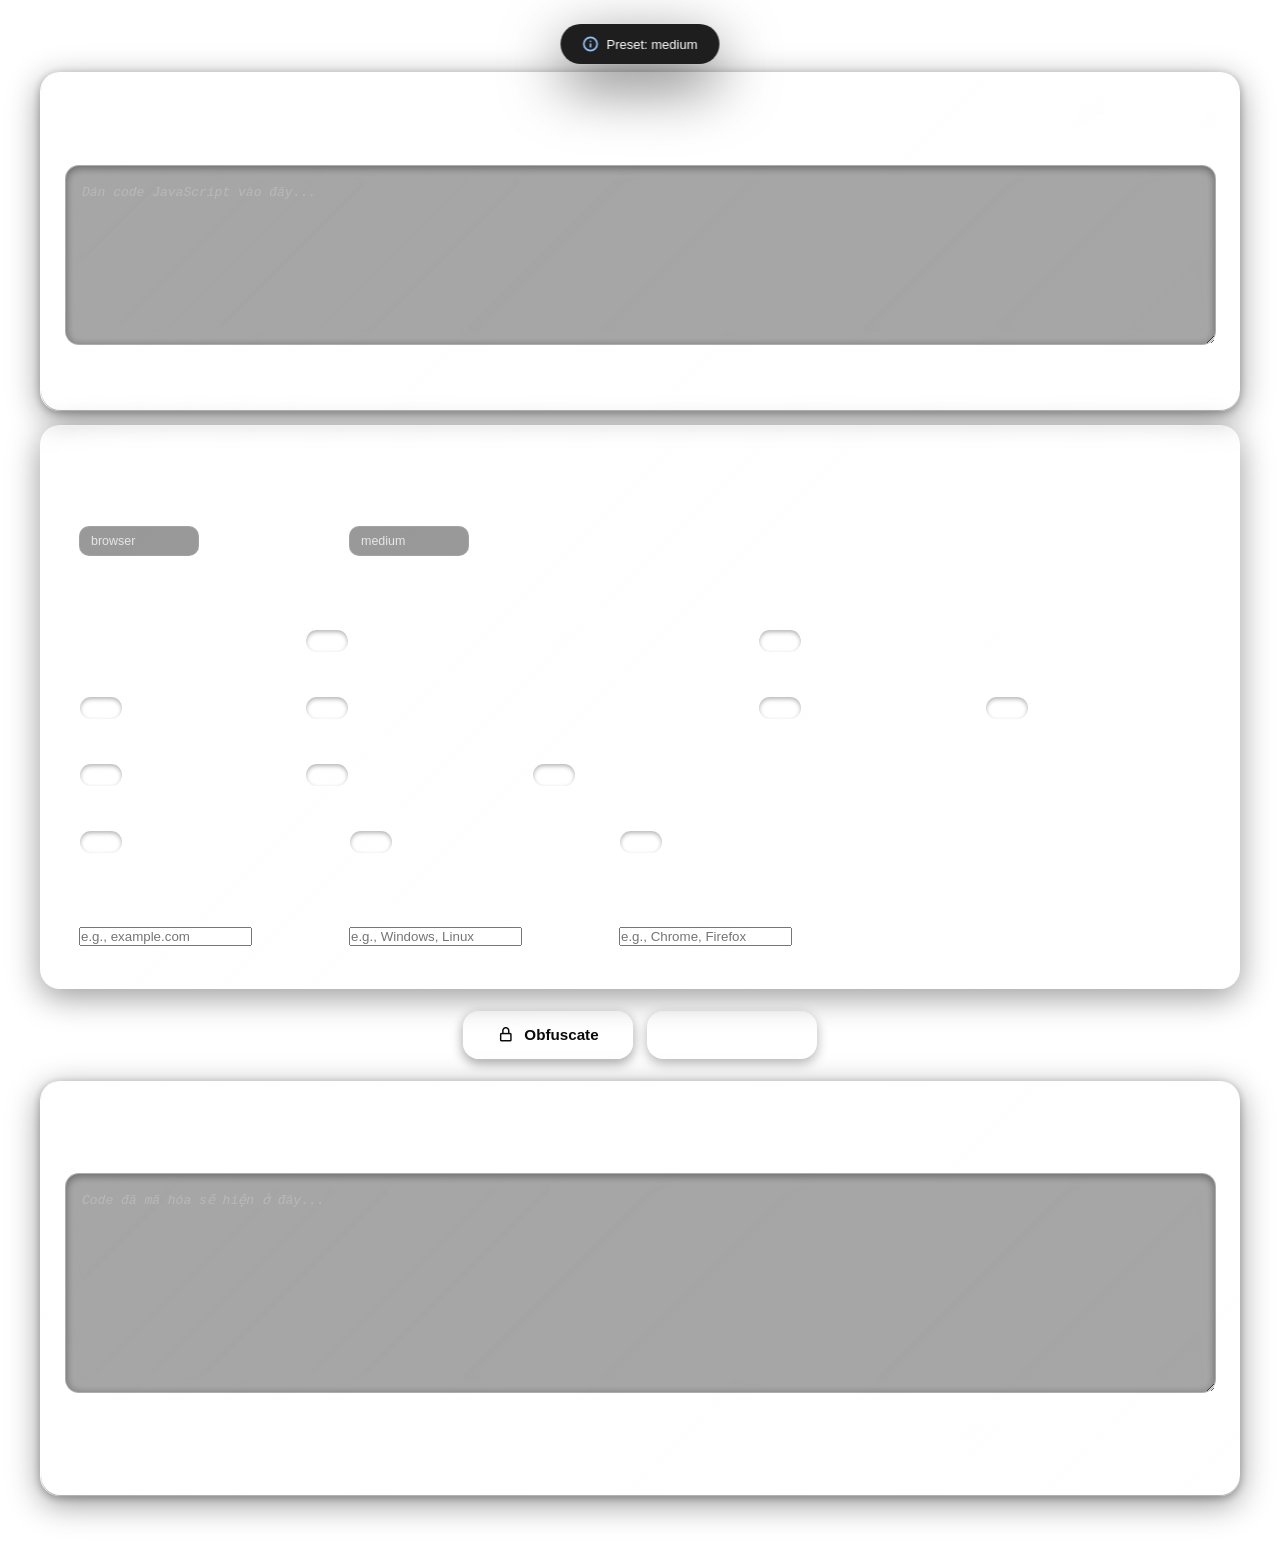
==== commit 70796d8e: "aleoo" ====
--- a/obf.html
+++ b/obf.html
@@ -1,4 +1,5 @@
 <!DOCTYPE html>
+
 <html lang="vi">
 <head>
 <meta charset="UTF-8">
@@ -10,95 +11,95 @@
 *{margin:0;padding:0;box-sizing:border-box;}
 
 :root{
-  --bg:#0a0a0a;
-  --bg2:#111111;
-  --glass:rgba(255,255,255,0.04);
-  --glass2:rgba(255,255,255,0.07);
-  --glass3:rgba(255,255,255,0.10);
-  --border:rgba(255,255,255,0.09);
-  --border2:rgba(255,255,255,0.15);
-  --border3:rgba(255,255,255,0.22);
-  --text:#f8f8f8;
-  --sub:#888;
-  --sub2:#555;
-  --white-glow:rgba(255,255,255,0.85);
+–bg:#0a0a0a;
+–bg2:#111111;
+–glass:rgba(255,255,255,0.04);
+–glass2:rgba(255,255,255,0.07);
+–glass3:rgba(255,255,255,0.10);
+–border:rgba(255,255,255,0.09);
+–border2:rgba(255,255,255,0.15);
+–border3:rgba(255,255,255,0.22);
+–text:#f8f8f8;
+–sub:#888;
+–sub2:#555;
+–white-glow:rgba(255,255,255,0.85);
 }
 
 body{
-  font-family:'Outfit',sans-serif;
-  font-weight:300;
-  background:var(--bg);
-  color:var(--text);
-  min-height:100vh;
-  padding:80px 20px 60px;
-  position:relative;
-  overflow-x:hidden;
+font-family:‘Outfit’,sans-serif;
+font-weight:300;
+background:var(–bg);
+color:var(–text);
+min-height:100vh;
+padding:72px 20px 60px;
+position:relative;
+overflow-x:hidden;
 }
 
 nav{
-  position:fixed;
-  top:0;left:0;right:0;
-  padding:20px 32px;
-  z-index:100;
-  transition:opacity 0.35s ease,transform 0.35s ease;
+position:fixed;
+top:0;left:0;right:0;
+padding:20px 32px;
+z-index:100;
+transition:opacity 0.35s ease,transform 0.35s ease;
 }
 nav.hidden{opacity:0;pointer-events:none;transform:translateY(-8px);}
 
 .nav-logo{
-  font-family:'Outfit',sans-serif;
-  font-weight:700;
-  font-size:0.82rem;
-  letter-spacing:0.05em;
-  color:#fff;
-  text-decoration:none;
-  position:relative;
-  display:inline-block;
-  padding:4px 0;
+font-family:‘Outfit’,sans-serif;
+font-weight:700;
+font-size:0.82rem;
+letter-spacing:0.05em;
+color:#fff;
+text-decoration:none;
+position:relative;
+display:inline-block;
+padding:4px 0;
 }
 
 .star{
-  position:absolute;
-  opacity:0;
-  color:white;
-  font-size:6px;
-  animation:starBlink var(--d,2s) var(--delay,0s) ease-in-out infinite;
-  pointer-events:none;
-  line-height:1;
-  will-change:transform,opacity;
+position:absolute;
+opacity:0;
+color:white;
+font-size:6px;
+animation:starBlink var(–d,2s) var(–delay,0s) ease-in-out infinite;
+pointer-events:none;
+line-height:1;
+will-change:transform,opacity;
 }
 .star.top{top:-5px;}
 .star.bot{bottom:-5px;}
 
 @keyframes starBlink{
-  0%,100%{opacity:0;transform:scale(0.3);}
-  50%{opacity:0.8;transform:scale(1);}
+0%,100%{opacity:0;transform:scale(0.3);}
+50%{opacity:0.8;transform:scale(1);}
 }
 
 body::before{
-  content:'';
-  position:fixed;
-  inset:0;
-  background:
-    radial-gradient(ellipse 60% 40% at 20% 0%, rgba(255,255,255,0.03) 0%, transparent 70%),
-    radial-gradient(ellipse 40% 30% at 80% 100%, rgba(255,255,255,0.02) 0%, transparent 60%);
-  pointer-events:none;
-  z-index:0;
+content:’’;
+position:fixed;
+inset:0;
+background:
+radial-gradient(ellipse 60% 40% at 20% 0%, rgba(255,255,255,0.03) 0%, transparent 70%),
+radial-gradient(ellipse 40% 30% at 80% 100%, rgba(255,255,255,0.02) 0%, transparent 60%);
+pointer-events:none;
+z-index:0;
 }
 
 .toast{
-  position:fixed;top:24px;left:50%;
-  transform:translateX(-50%) translateY(-80px);
-  background:rgba(18,18,18,0.95);
-  backdrop-filter:blur(24px) saturate(1.8);
-  -webkit-backdrop-filter:blur(24px) saturate(1.8);
-  border:1px solid var(--border2);
-  color:#fff;padding:12px 22px;
-  border-radius:50px;font-size:13px;font-weight:500;
-  opacity:0;transition:all .4s cubic-bezier(.34,1.56,.64,1);
-  pointer-events:none;white-space:nowrap;z-index:9999;
-  box-shadow:0 0 0 1px rgba(255,255,255,0.05),0 20px 60px rgba(0,0,0,0.6);
-  display:flex;align-items:center;gap:8px;
-  font-family:'Outfit',sans-serif;
+position:fixed;top:24px;left:50%;
+transform:translateX(-50%) translateY(-80px);
+background:rgba(18,18,18,0.95);
+backdrop-filter:blur(24px) saturate(1.8);
+-webkit-backdrop-filter:blur(24px) saturate(1.8);
+border:1px solid var(–border2);
+color:#fff;padding:12px 22px;
+border-radius:50px;font-size:13px;font-weight:500;
+opacity:0;transition:all .4s cubic-bezier(.34,1.56,.64,1);
+pointer-events:none;white-space:nowrap;z-index:9999;
+box-shadow:0 0 0 1px rgba(255,255,255,0.05),0 20px 60px rgba(0,0,0,0.6);
+display:flex;align-items:center;gap:8px;
+font-family:‘Outfit’,sans-serif;
 }
 .toast.show{opacity:1;transform:translateX(-50%) translateY(0);}
 .toast-icon{width:16px;height:16px;flex-shrink:0;}
@@ -108,116 +109,116 @@
 
 .header{text-align:center;padding:20px 0 28px;}
 .header h1{
-  font-size:clamp(2.2rem,5vw,3.8rem);
-  font-weight:800;
-  letter-spacing:-2px;
-  line-height:1;
-  font-family:'Outfit',sans-serif;
-  color:transparent;
-  -webkit-text-stroke:1px rgba(255,255,255,0.9);
-  text-shadow:
-    0 0 40px rgba(255,255,255,0.4),
-    0 0 80px rgba(255,255,255,0.15),
-    0 0 120px rgba(255,255,255,0.08);
-  margin-bottom:0;
-  background:
-    linear-gradient(135deg,
-      #fff 0%,
-      rgba(255,255,255,0.7) 40%,
-      rgba(255,255,255,0.9) 60%,
-      #fff 100%);
-  -webkit-background-clip:text;
-  -webkit-text-fill-color:transparent;
-  background-clip:text;
-  filter:drop-shadow(0 0 30px rgba(255,255,255,0.3));
+font-size:clamp(2.2rem,5vw,3.8rem);
+font-weight:800;
+letter-spacing:-2px;
+line-height:1;
+font-family:‘Outfit’,sans-serif;
+color:transparent;
+-webkit-text-stroke:1px rgba(255,255,255,0.9);
+text-shadow:
+0 0 40px rgba(255,255,255,0.4),
+0 0 80px rgba(255,255,255,0.15),
+0 0 120px rgba(255,255,255,0.08);
+margin-bottom:0;
+background:
+linear-gradient(135deg,
+#fff 0%,
+rgba(255,255,255,0.7) 40%,
+rgba(255,255,255,0.9) 60%,
+#fff 100%);
+-webkit-background-clip:text;
+-webkit-text-fill-color:transparent;
+background-clip:text;
+filter:drop-shadow(0 0 30px rgba(255,255,255,0.3));
 }
 
 .glass{
-  background:
-    linear-gradient(135deg,
-      rgba(255,255,255,0.08) 0%,
-      rgba(255,255,255,0.03) 40%,
-      rgba(255,255,255,0.06) 100%);
-  backdrop-filter:blur(40px) saturate(1.5) brightness(1.05);
-  -webkit-backdrop-filter:blur(40px) saturate(1.5) brightness(1.05);
-  border:1px solid var(--border2);
-  border-top:1px solid rgba(255,255,255,0.2);
-  border-left:1px solid rgba(255,255,255,0.12);
-  box-shadow:
-    0 0 0 1px rgba(255,255,255,0.03),
-    inset 0 1px 0 rgba(255,255,255,0.12),
-    inset 0 -1px 0 rgba(0,0,0,0.3),
-    0 8px 32px rgba(0,0,0,0.4),
-    0 2px 8px rgba(0,0,0,0.3);
-  border-radius:20px;
-  padding:24px;
-  transition:box-shadow .3s ease,border-color .3s ease;
-  position:relative;
-  overflow:hidden;
+background:
+linear-gradient(135deg,
+rgba(255,255,255,0.08) 0%,
+rgba(255,255,255,0.03) 40%,
+rgba(255,255,255,0.06) 100%);
+backdrop-filter:blur(40px) saturate(1.5) brightness(1.05);
+-webkit-backdrop-filter:blur(40px) saturate(1.5) brightness(1.05);
+border:1px solid var(–border2);
+border-top:1px solid rgba(255,255,255,0.2);
+border-left:1px solid rgba(255,255,255,0.12);
+box-shadow:
+0 0 0 1px rgba(255,255,255,0.03),
+inset 0 1px 0 rgba(255,255,255,0.12),
+inset 0 -1px 0 rgba(0,0,0,0.3),
+0 8px 32px rgba(0,0,0,0.4),
+0 2px 8px rgba(0,0,0,0.3);
+border-radius:20px;
+padding:24px;
+transition:box-shadow .3s ease,border-color .3s ease;
+position:relative;
+overflow:hidden;
 }
 
 .glass::before{
-  content:'';
-  position:absolute;
-  top:0;left:0;right:0;
-  height:1px;
-  background:linear-gradient(90deg,transparent,rgba(255,255,255,0.25),rgba(255,255,255,0.1),transparent);
-  pointer-events:none;
+content:’’;
+position:absolute;
+top:0;left:0;right:0;
+height:1px;
+background:linear-gradient(90deg,transparent,rgba(255,255,255,0.25),rgba(255,255,255,0.1),transparent);
+pointer-events:none;
 }
 
 .glass:hover{
-  border-color:rgba(255,255,255,0.2);
-  box-shadow:
-    0 0 0 1px rgba(255,255,255,0.05),
-    inset 0 1px 0 rgba(255,255,255,0.16),
-    inset 0 -1px 0 rgba(0,0,0,0.3),
-    0 16px 48px rgba(0,0,0,0.5),
-    0 4px 12px rgba(0,0,0,0.3);
+border-color:rgba(255,255,255,0.2);
+box-shadow:
+0 0 0 1px rgba(255,255,255,0.05),
+inset 0 1px 0 rgba(255,255,255,0.16),
+inset 0 -1px 0 rgba(0,0,0,0.3),
+0 16px 48px rgba(0,0,0,0.5),
+0 4px 12px rgba(0,0,0,0.3);
 }
 
 .panel-header{
-  display:flex;justify-content:space-between;align-items:center;
-  margin-bottom:20px;padding-bottom:16px;
-  border-bottom:1px solid var(--border);
+display:flex;justify-content:space-between;align-items:center;
+margin-bottom:20px;padding-bottom:16px;
+border-bottom:1px solid var(–border);
 }
 .panel-title{display:flex;align-items:center;gap:10px;}
 .panel-title-icon{
-  font-size:1.1rem;color:rgba(255,255,255,0.7);
-  background:rgba(255,255,255,0.07);
-  backdrop-filter:blur(8px);
-  padding:7px;border-radius:10px;
-  border:1px solid var(--border2);
-  display:flex;align-items:center;justify-content:center;
-}
-.panel-header h2{font-size:1rem;font-weight:600;color:rgba(255,255,255,0.85);letter-spacing:-.3px;font-family:'Outfit',sans-serif;}
+font-size:1.1rem;color:rgba(255,255,255,0.7);
+background:rgba(255,255,255,0.07);
+backdrop-filter:blur(8px);
+padding:7px;border-radius:10px;
+border:1px solid var(–border2);
+display:flex;align-items:center;justify-content:center;
+}
+.panel-header h2{font-size:1rem;font-weight:600;color:rgba(255,255,255,0.85);letter-spacing:-.3px;font-family:‘Outfit’,sans-serif;}
 .panel-actions{display:flex;gap:8px;flex-wrap:wrap;}
 
 .options-section{
-  background:linear-gradient(135deg,rgba(255,255,255,0.06) 0%,rgba(255,255,255,0.02) 50%,rgba(255,255,255,0.05) 100%);
-  backdrop-filter:blur(40px) saturate(1.5) brightness(1.05);
-  -webkit-backdrop-filter:blur(40px) saturate(1.5) brightness(1.05);
-  border:1px solid var(--border2);
-  border-top:1px solid rgba(255,255,255,0.18);
-  box-shadow:inset 0 1px 0 rgba(255,255,255,0.1),0 8px 32px rgba(0,0,0,0.4);
-  border-radius:20px;padding:24px;
-  position:relative;overflow:hidden;
+background:linear-gradient(135deg,rgba(255,255,255,0.06) 0%,rgba(255,255,255,0.02) 50%,rgba(255,255,255,0.05) 100%);
+backdrop-filter:blur(40px) saturate(1.5) brightness(1.05);
+-webkit-backdrop-filter:blur(40px) saturate(1.5) brightness(1.05);
+border:1px solid var(–border2);
+border-top:1px solid rgba(255,255,255,0.18);
+box-shadow:inset 0 1px 0 rgba(255,255,255,0.1),0 8px 32px rgba(0,0,0,0.4);
+border-radius:20px;padding:24px;
+position:relative;overflow:hidden;
 }
 .options-section::before{
-  content:'';position:absolute;top:0;left:0;right:0;height:1px;
-  background:linear-gradient(90deg,transparent,rgba(255,255,255,0.2),transparent);
-  pointer-events:none;
-}
-
-.options-title{font-size:.85rem;font-weight:600;color:rgba(255,255,255,0.5);margin-bottom:16px;display:flex;align-items:center;gap:8px;letter-spacing:.08em;text-transform:uppercase;font-family:'Outfit',sans-serif;}
+content:’’;position:absolute;top:0;left:0;right:0;height:1px;
+background:linear-gradient(90deg,transparent,rgba(255,255,255,0.2),transparent);
+pointer-events:none;
+}
+
+.options-title{font-size:.85rem;font-weight:600;color:rgba(255,255,255,0.5);margin-bottom:16px;display:flex;align-items:center;gap:8px;letter-spacing:.08em;text-transform:uppercase;font-family:‘Outfit’,sans-serif;}
 .options-title i{font-size:1rem;color:rgba(255,255,255,0.4);}
 
 .horizontal-row{
-  display:flex;flex-wrap:wrap;gap:10px;
-  padding:14px;
-  background:rgba(255,255,255,0.03);
-  border-radius:14px;
-  border:1px solid rgba(255,255,255,0.07);
-  margin-bottom:10px;
+display:flex;flex-wrap:wrap;gap:10px;
+padding:14px;
+background:rgba(255,255,255,0.03);
+border-radius:14px;
+border:1px solid rgba(255,255,255,0.07);
+margin-bottom:10px;
 }
 .horizontal-row:last-child{margin-bottom:0;}
 
@@ -225,13 +226,13 @@
 .option-row:last-child{border-right:none;padding-right:0;}
 
 .option-label{
-  display:flex;align-items:center;gap:8px;
-  font-size:.8rem;font-weight:500;
-  color:rgba(255,255,255,0.6);cursor:pointer;
-  user-select:none;padding:2px 0;
-  transition:color .15s ease;
-  font-family:'Outfit',sans-serif;
-  -webkit-tap-highlight-color:transparent;
+display:flex;align-items:center;gap:8px;
+font-size:.8rem;font-weight:500;
+color:rgba(255,255,255,0.6);cursor:pointer;
+user-select:none;padding:2px 0;
+transition:color .15s ease;
+font-family:‘Outfit’,sans-serif;
+-webkit-tap-highlight-color:transparent;
 }
 .option-label:hover{color:rgba(255,255,255,0.9);}
 .option-label i{font-size:.9rem;color:rgba(255,255,255,0.3);min-width:20px;text-align:center;transition:color .15s;}
@@ -240,130 +241,130 @@
 .option-control{display:flex;align-items:center;margin-top:6px;}
 
 .btn-small{
-  display:flex;align-items:center;gap:6px;
-  padding:7px 13px;font-size:.78rem;font-weight:500;
-  border-radius:10px;cursor:pointer;
-  transition:all .2s cubic-bezier(.34,1.4,.64,1);
-  background:rgba(255,255,255,0.06);
-  backdrop-filter:blur(8px);
-  color:rgba(255,255,255,0.6);
-  border:1px solid rgba(255,255,255,0.1);
-  font-family:'Outfit',sans-serif;
-  -webkit-tap-highlight-color:transparent;
+display:flex;align-items:center;gap:6px;
+padding:7px 13px;font-size:.78rem;font-weight:500;
+border-radius:10px;cursor:pointer;
+transition:all .2s cubic-bezier(.34,1.4,.64,1);
+background:rgba(255,255,255,0.06);
+backdrop-filter:blur(8px);
+color:rgba(255,255,255,0.6);
+border:1px solid rgba(255,255,255,0.1);
+font-family:‘Outfit’,sans-serif;
+-webkit-tap-highlight-color:transparent;
 }
 .btn-small:hover{background:rgba(255,255,255,0.1);color:rgba(255,255,255,0.9);border-color:rgba(255,255,255,0.2);transform:translateY(-1px);}
 
 .code-editor{
-  width:100%;min-height:180px;max-height:400px;
-  background:rgba(0,0,0,0.35);
-  backdrop-filter:blur(8px);
-  border:1px solid rgba(255,255,255,0.08);
-  border-radius:14px;padding:16px;
-  font-family:'Courier New',monospace;
-  font-size:13px;color:rgba(255,255,255,0.85);
-  resize:vertical;line-height:1.65;
-  transition:all .25s ease;
-  box-shadow:inset 0 2px 8px rgba(0,0,0,0.4);
-  outline:none;
+width:100%;min-height:180px;max-height:400px;
+background:rgba(0,0,0,0.35);
+backdrop-filter:blur(8px);
+border:1px solid rgba(255,255,255,0.08);
+border-radius:14px;padding:16px;
+font-family:‘Courier New’,monospace;
+font-size:13px;color:rgba(255,255,255,0.85);
+resize:vertical;line-height:1.65;
+transition:all .25s ease;
+box-shadow:inset 0 2px 8px rgba(0,0,0,0.4);
+outline:none;
 }
 .code-editor:focus{
-  background:rgba(0,0,0,0.45);
-  border-color:rgba(255,255,255,0.18);
-  box-shadow:0 0 0 3px rgba(255,255,255,0.04),inset 0 2px 8px rgba(0,0,0,0.5);
+background:rgba(0,0,0,0.45);
+border-color:rgba(255,255,255,0.18);
+box-shadow:0 0 0 3px rgba(255,255,255,0.04),inset 0 2px 8px rgba(0,0,0,0.5);
 }
 .code-editor::placeholder{color:rgba(255,255,255,0.2);font-style:italic;}
 
 select{
-  background:rgba(0,0,0,0.4);
-  backdrop-filter:blur(8px);
-  color:rgba(255,255,255,0.75);
-  border:1px solid rgba(255,255,255,0.1);
-  border-radius:10px;padding:7px 11px;
-  font-size:.78rem;font-weight:500;min-width:120px;
-  cursor:pointer;transition:all .2s ease;
-  font-family:'Outfit',sans-serif;outline:none;
-  appearance:none;
-  background-image:url("data:image/svg+xml,%3Csvg xmlns='http://www.w3.org/2000/svg' width='12' height='8' viewBox='0 0 12 8'%3E%3Cpath fill='rgba(255,255,255,0.3)' d='M6 8L0 0h12z'/%3E%3C/svg%3E");
-  background-repeat:no-repeat;
-  background-position:right 10px center;
-  padding-right:28px;
+background:rgba(0,0,0,0.4);
+backdrop-filter:blur(8px);
+color:rgba(255,255,255,0.75);
+border:1px solid rgba(255,255,255,0.1);
+border-radius:10px;padding:7px 11px;
+font-size:.78rem;font-weight:500;min-width:120px;
+cursor:pointer;transition:all .2s ease;
+font-family:‘Outfit’,sans-serif;outline:none;
+appearance:none;
+background-image:url(“data:image/svg+xml,%3Csvg xmlns=‘http://www.w3.org/2000/svg’ width=‘12’ height=‘8’ viewBox=‘0 0 12 8’%3E%3Cpath fill=‘rgba(255,255,255,0.3)’ d=‘M6 8L0 0h12z’/%3E%3C/svg%3E”);
+background-repeat:no-repeat;
+background-position:right 10px center;
+padding-right:28px;
 }
 select option{background:#1a1a1a;color:#fff;}
 select:focus{border-color:rgba(255,255,255,0.22);background-color:rgba(0,0,0,0.55);}
 
 .checkbox{
-  position:relative;width:44px;height:24px;
-  background:rgba(255,255,255,0.06);
-  border:1px solid rgba(255,255,255,0.12);
-  border-radius:12px;cursor:pointer;
-  transition:all .3s cubic-bezier(.34,1.4,.64,1);
-  box-shadow:inset 0 2px 4px rgba(0,0,0,0.3);flex-shrink:0;
-  -webkit-tap-highlight-color:transparent;
+position:relative;width:44px;height:24px;
+background:rgba(255,255,255,0.06);
+border:1px solid rgba(255,255,255,0.12);
+border-radius:12px;cursor:pointer;
+transition:all .3s cubic-bezier(.34,1.4,.64,1);
+box-shadow:inset 0 2px 4px rgba(0,0,0,0.3);flex-shrink:0;
+-webkit-tap-highlight-color:transparent;
 }
 .checkbox.checked{
-  background:linear-gradient(135deg,rgba(255,255,255,0.25) 0%,rgba(255,255,255,0.15) 100%);
-  border-color:rgba(255,255,255,0.35);
-  box-shadow:0 0 12px rgba(255,255,255,0.12),inset 0 1px 0 rgba(255,255,255,0.2);
+background:linear-gradient(135deg,rgba(255,255,255,0.25) 0%,rgba(255,255,255,0.15) 100%);
+border-color:rgba(255,255,255,0.35);
+box-shadow:0 0 12px rgba(255,255,255,0.12),inset 0 1px 0 rgba(255,255,255,0.2);
 }
 .checkbox::after{
-  content:'';position:absolute;top:2px;left:2px;
-  width:18px;height:18px;background:white;
-  border-radius:50%;transition:transform .3s cubic-bezier(.34,1.56,.64,1);
-  box-shadow:0 2px 6px rgba(0,0,0,0.4);
-  opacity:0.3;
+content:’’;position:absolute;top:2px;left:2px;
+width:18px;height:18px;background:white;
+border-radius:50%;transition:transform .3s cubic-bezier(.34,1.56,.64,1);
+box-shadow:0 2px 6px rgba(0,0,0,0.4);
+opacity:0.3;
 }
 .checkbox.checked::after{transform:translateX(20px);opacity:1;}
 
-input[type="text"]{
-  background:rgba(0,0,0,0.4);backdrop-filter:blur(8px);
-  color:rgba(255,255,255,0.75);
-  border:1px solid rgba(255,255,255,0.1);
-  border-radius:10px;padding:7px 11px;
-  font-size:.78rem;width:100%;
-  transition:all .2s ease;
-  font-family:'Outfit',sans-serif;outline:none;
-}
-input[type="text"]:focus{border-color:rgba(255,255,255,0.22);}
-input[type="text"]::placeholder{color:rgba(255,255,255,0.18);}
+input[type=“text”]{
+background:rgba(0,0,0,0.4);backdrop-filter:blur(8px);
+color:rgba(255,255,255,0.75);
+border:1px solid rgba(255,255,255,0.1);
+border-radius:10px;padding:7px 11px;
+font-size:.78rem;width:100%;
+transition:all .2s ease;
+font-family:‘Outfit’,sans-serif;outline:none;
+}
+input[type=“text”]:focus{border-color:rgba(255,255,255,0.22);}
+input[type=“text”]::placeholder{color:rgba(255,255,255,0.18);}
 
 .actions{display:flex;justify-content:center;gap:14px;padding:8px 0;}
 
 .btn{
-  display:flex;align-items:center;gap:9px;
-  padding:14px 32px;font-size:.95rem;font-weight:600;
-  border-radius:16px;cursor:pointer;
-  transition:all .3s cubic-bezier(.34,1.4,.64,1);
-  min-width:170px;justify-content:center;
-  font-family:'Outfit',sans-serif;
-  -webkit-tap-highlight-color:transparent;
+display:flex;align-items:center;gap:9px;
+padding:14px 32px;font-size:.95rem;font-weight:600;
+border-radius:16px;cursor:pointer;
+transition:all .3s cubic-bezier(.34,1.4,.64,1);
+min-width:170px;justify-content:center;
+font-family:‘Outfit’,sans-serif;
+-webkit-tap-highlight-color:transparent;
 }
 
 .btn-primary{
-  background:linear-gradient(135deg,rgba(255,255,255,0.92) 0%,rgba(255,255,255,0.82) 100%);
-  color:#0a0a0a;border:1px solid rgba(255,255,255,0.4);
-  box-shadow:
-    0 0 0 1px rgba(255,255,255,0.1),
-    inset 0 1px 0 rgba(255,255,255,1),
-    0 8px 24px rgba(255,255,255,0.12),
-    0 4px 12px rgba(0,0,0,0.4);
-  text-shadow:none;
+background:linear-gradient(135deg,rgba(255,255,255,0.92) 0%,rgba(255,255,255,0.82) 100%);
+color:#0a0a0a;border:1px solid rgba(255,255,255,0.4);
+box-shadow:
+0 0 0 1px rgba(255,255,255,0.1),
+inset 0 1px 0 rgba(255,255,255,1),
+0 8px 24px rgba(255,255,255,0.12),
+0 4px 12px rgba(0,0,0,0.4);
+text-shadow:none;
 }
 .btn-primary:hover{
-  background:linear-gradient(135deg,#fff 0%,rgba(255,255,255,0.9) 100%);
-  transform:translateY(-2px) scale(1.02);
-  box-shadow:0 0 0 1px rgba(255,255,255,0.2),inset 0 1px 0 #fff,0 16px 40px rgba(255,255,255,0.2),0 6px 16px rgba(0,0,0,0.5);
+background:linear-gradient(135deg,#fff 0%,rgba(255,255,255,0.9) 100%);
+transform:translateY(-2px) scale(1.02);
+box-shadow:0 0 0 1px rgba(255,255,255,0.2),inset 0 1px 0 #fff,0 16px 40px rgba(255,255,255,0.2),0 6px 16px rgba(0,0,0,0.5);
 }
 
 .btn-secondary{
-  background:rgba(255,255,255,0.06);
-  color:rgba(255,255,255,0.7);
-  border:1px solid rgba(255,255,255,0.12);
-  box-shadow:inset 0 1px 0 rgba(255,255,255,0.08),0 4px 12px rgba(0,0,0,0.3);
+background:rgba(255,255,255,0.06);
+color:rgba(255,255,255,0.7);
+border:1px solid rgba(255,255,255,0.12);
+box-shadow:inset 0 1px 0 rgba(255,255,255,0.08),0 4px 12px rgba(0,0,0,0.3);
 }
 .btn-secondary:hover{
-  background:rgba(255,255,255,0.1);color:rgba(255,255,255,0.95);
-  border-color:rgba(255,255,255,0.2);
-  transform:translateY(-2px);
+background:rgba(255,255,255,0.1);color:rgba(255,255,255,0.95);
+border-color:rgba(255,255,255,0.2);
+transform:translateY(-2px);
 }
 .btn:active{transform:translateY(0) scale(.98) !important;}
 .btn i{font-size:1.1rem;}
@@ -371,59 +372,59 @@
 
 .stats-row{display:flex;gap:6px;flex-wrap:wrap;margin-top:12px;}
 .stat{
-  display:flex;align-items:center;gap:6px;
-  color:rgba(255,255,255,0.45);font-size:.72rem;font-weight:500;
-  padding:5px 10px;
-  background:rgba(255,255,255,0.04);
-  border-radius:8px;border:1px solid rgba(255,255,255,0.07);
-  font-family:'Outfit',sans-serif;
-  white-space:nowrap;transition:all .2s;
+display:flex;align-items:center;gap:6px;
+color:rgba(255,255,255,0.45);font-size:.72rem;font-weight:500;
+padding:5px 10px;
+background:rgba(255,255,255,0.04);
+border-radius:8px;border:1px solid rgba(255,255,255,0.07);
+font-family:‘Outfit’,sans-serif;
+white-space:nowrap;transition:all .2s;
 }
 .stat:hover{background:rgba(255,255,255,0.07);color:rgba(255,255,255,0.65);}
 .stat i{color:rgba(255,255,255,0.25);font-size:.85rem;}
 .stat.ratio-good i{color:rgba(255,255,255,0.4);}
 
 .output-info{
-  display:flex;justify-content:space-between;align-items:center;
-  margin-top:14px;padding:12px 16px;
-  background:rgba(255,255,255,0.03);
-  border-radius:12px;border:1px solid rgba(255,255,255,0.07);
-  flex-wrap:wrap;gap:10px;
+display:flex;justify-content:space-between;align-items:center;
+margin-top:14px;padding:12px 16px;
+background:rgba(255,255,255,0.03);
+border-radius:12px;border:1px solid rgba(255,255,255,0.07);
+flex-wrap:wrap;gap:10px;
 }
 .stats{display:flex;gap:6px;flex-wrap:wrap;}
 .output-buttons{display:flex;gap:8px;}
 
 .btn-copy,.btn-download{
-  display:flex;align-items:center;gap:7px;
-  padding:9px 16px;font-weight:500;font-size:.8rem;
-  border-radius:12px;cursor:pointer;
-  transition:all .25s cubic-bezier(.34,1.4,.64,1);
-  min-width:110px;justify-content:center;
-  font-family:'Outfit',sans-serif;
-  -webkit-tap-highlight-color:transparent;
+display:flex;align-items:center;gap:7px;
+padding:9px 16px;font-weight:500;font-size:.8rem;
+border-radius:12px;cursor:pointer;
+transition:all .25s cubic-bezier(.34,1.4,.64,1);
+min-width:110px;justify-content:center;
+font-family:‘Outfit’,sans-serif;
+-webkit-tap-highlight-color:transparent;
 }
 .btn-copy{
-  background:rgba(255,255,255,0.08);
-  color:rgba(255,255,255,0.7);
-  border:1px solid rgba(255,255,255,0.12);
-  box-shadow:inset 0 1px 0 rgba(255,255,255,0.08);
+background:rgba(255,255,255,0.08);
+color:rgba(255,255,255,0.7);
+border:1px solid rgba(255,255,255,0.12);
+box-shadow:inset 0 1px 0 rgba(255,255,255,0.08);
 }
 .btn-copy:hover{background:rgba(255,255,255,0.14);color:#fff;border-color:rgba(255,255,255,0.22);transform:translateY(-1px);}
 
 .btn-download{
-  background:linear-gradient(135deg,rgba(255,255,255,0.12) 0%,rgba(255,255,255,0.06) 100%);
-  color:rgba(255,255,255,0.7);
-  border:1px solid rgba(255,255,255,0.14);
-  box-shadow:inset 0 1px 0 rgba(255,255,255,0.1);
+background:linear-gradient(135deg,rgba(255,255,255,0.12) 0%,rgba(255,255,255,0.06) 100%);
+color:rgba(255,255,255,0.7);
+border:1px solid rgba(255,255,255,0.14);
+box-shadow:inset 0 1px 0 rgba(255,255,255,0.1);
 }
 .btn-download:hover{background:rgba(255,255,255,0.18);color:#fff;border-color:rgba(255,255,255,0.25);transform:translateY(-1px);}
 
 .loading{
-  display:none;text-align:center;padding:20px;
-  color:rgba(255,255,255,0.5);font-size:.85rem;font-weight:500;
-  background:rgba(255,255,255,0.04);backdrop-filter:blur(20px);
-  border-radius:16px;border:1px solid rgba(255,255,255,0.08);
-  font-family:'Outfit',sans-serif;
+display:none;text-align:center;padding:20px;
+color:rgba(255,255,255,0.5);font-size:.85rem;font-weight:500;
+background:rgba(255,255,255,0.04);backdrop-filter:blur(20px);
+border-radius:16px;border:1px solid rgba(255,255,255,0.08);
+font-family:‘Outfit’,sans-serif;
 }
 .loading i{animation:spin 1s linear infinite;margin-right:8px;font-size:1rem;}
 
@@ -437,21 +438,22 @@
 ::-webkit-scrollbar-thumb:hover{background:rgba(255,255,255,0.2);}
 
 @media(max-width:768px){
-  .horizontal-row{flex-direction:column;gap:8px;}
-  .option-row{min-width:100%;max-width:100%;border-right:none;border-bottom:1px solid rgba(255,255,255,0.05);padding-right:0;padding-bottom:10px;}
-  .option-row:last-child{border-bottom:none;padding-bottom:0;}
-  .panel-header{flex-direction:column;align-items:flex-start;gap:10px;}
-  .panel-actions{width:100%;}
-  .output-info{flex-direction:column;align-items:stretch;}
-  .output-buttons{width:100%;}
-  .actions{flex-direction:column;align-items:center;}
-  .btn{width:100%;max-width:300px;}
+.horizontal-row{flex-direction:column;gap:8px;}
+.option-row{min-width:100%;max-width:100%;border-right:none;border-bottom:1px solid rgba(255,255,255,0.05);padding-right:0;padding-bottom:10px;}
+.option-row:last-child{border-bottom:none;padding-bottom:0;}
+.panel-header{flex-direction:column;align-items:flex-start;gap:10px;}
+.panel-actions{width:100%;}
+.output-info{flex-direction:column;align-items:stretch;}
+.output-buttons{width:100%;}
+.actions{flex-direction:column;align-items:center;}
+.btn{width:100%;max-width:300px;}
 }
 @media(max-width:480px){
-  body{padding:16px 12px 40px;}
-  .glass,.options-section{padding:16px;border-radius:16px;}
+body{padding:68px 12px 40px;}
+.glass,.options-section{padding:16px;border-radius:16px;}
 }
 </style>
+
 </head>
 <body>
 
@@ -474,72 +476,75 @@
 
 <div class="container">
 
-
   <div style="display:flex;flex-direction:column;gap:14px;">
 
-    <div class="glass">
-      <div class="panel-header">
-        <div class="panel-title">
-          <i class='bx bx-code-alt panel-title-icon'></i>
-          <h2>JavaScript Cần Mã Hóa</h2>
-        </div>
-        <div class="panel-actions">
-          <button class="btn-small" id="pasteBtn"><i class='bx bx-paste'></i> Dán</button>
-          <button class="btn-small" id="clearInputBtn"><i class='bx bx-trash'></i> Xoá</button>
-        </div>
-      </div>
-      <textarea class="code-editor" id="inputCode" placeholder="Dán code JavaScript vào đây..."></textarea>
-      <div class="stats-row">
-        <div class="stat" id="inputCharCount"><i class='bx bx-font'></i><span>Ký tự: 0</span></div>
-        <div class="stat" id="inputLineCount"><i class='bx bx-text'></i><span>Dòng: 0</span></div>
-        <div class="stat" id="inputSizeInfo"><i class='bx bx-data'></i><span>Kích thước: 0KB</span></div>
-      </div>
+<div class="glass">
+  <div class="panel-header">
+    <div class="panel-title">
+      <i class='bx bx-code-alt panel-title-icon'></i>
+      <h2>JavaScript Cần Mã Hóa</h2>
     </div>
-
-    <div class="options-section">
-      <div class="options-title"><i class='bx bx-cog'></i><span>Obfuscation Options</span></div>
-      <div class="options-horizontal">
-        <div class="horizontal-row" id="basicOptions"></div>
-        <div class="horizontal-row" id="mainOptions"></div>
-        <div class="horizontal-row" id="lockOptions"></div>
-      </div>
+    <div class="panel-actions">
+      <button class="btn-small" id="pasteBtn"><i class='bx bx-paste'></i> Dán</button>
+      <button class="btn-small" id="clearInputBtn"><i class='bx bx-trash'></i> Xoá</button>
     </div>
-
-    <div class="actions">
-      <button class="btn btn-primary" id="obfuscateBtn"><i class='bx bx-lock-alt'></i> Obfuscate</button>
-      <button class="btn btn-secondary" id="resetBtn"><i class='bx bx-reset'></i> Đặt Lại</button>
-    </div>
-
-    <div class="loading" id="loading"><i class='bx bx-loader-circle'></i> Đang xử lý mã hóa...</div>
-
-    <div class="glass">
-      <div class="panel-header">
-        <div class="panel-title">
-          <i class='bx bx-check-shield panel-title-icon'></i>
-          <h2>Kết Quả Mã Hóa</h2>
-        </div>
-      </div>
-      <textarea class="code-editor" id="outputCode" readonly placeholder="Code đã mã hóa sẽ hiện ở đây..." style="height:220px;"></textarea>
-      <div class="output-info">
-        <div class="stats">
-          <div class="stat" id="charCount"><i class='bx bx-font'></i><span>Ký tự: 0</span></div>
-          <div class="stat" id="lineCount"><i class='bx bx-text'></i><span>Dòng: 0</span></div>
-          <div class="stat" id="sizeInfo"><i class='bx bx-data'></i><span>Kích thước: 0KB</span></div>
-          <div class="stat" id="ratioInfo"><i class='bx bx-trending-up'></i><span>Tỉ lệ: —</span></div>
-        </div>
-        <div class="output-buttons">
-          <button class="btn-download" id="downloadBtn"><i class='bx bx-download'></i> Tải Xuống</button>
-          <button class="btn-copy" id="copyBtn"><i class='bx bx-copy'></i> Sao Chép</button>
-        </div>
-      </div>
-    </div>
-
+  </div>
+  <textarea class="code-editor" id="inputCode" placeholder="Dán code JavaScript vào đây..."></textarea>
+  <div class="stats-row">
+    <div class="stat" id="inputCharCount"><i class='bx bx-font'></i><span>Ký tự: 0</span></div>
+    <div class="stat" id="inputLineCount"><i class='bx bx-text'></i><span>Dòng: 0</span></div>
+    <div class="stat" id="inputSizeInfo"><i class='bx bx-data'></i><span>Kích thước: 0KB</span></div>
   </div>
 </div>
 
+<div class="options-section">
+  <div class="options-title"><i class='bx bx-cog'></i><span>Obfuscation Options</span></div>
+  <div class="options-horizontal">
+    <div class="horizontal-row" id="basicOptions"></div>
+    <div class="horizontal-row" id="mainOptions"></div>
+    <div class="horizontal-row" id="lockOptions"></div>
+  </div>
+</div>
+
+<div class="actions">
+  <button class="btn btn-primary" id="obfuscateBtn"><i class='bx bx-lock-alt'></i> Obfuscate</button>
+  <button class="btn btn-secondary" id="resetBtn"><i class='bx bx-reset'></i> Đặt Lại</button>
+</div>
+
+<div class="loading" id="loading"><i class='bx bx-loader-circle'></i> Đang xử lý mã hóa...</div>
+
+<div class="glass">
+  <div class="panel-header">
+    <div class="panel-title">
+      <i class='bx bx-check-shield panel-title-icon'></i>
+      <h2>Kết Quả Mã Hóa</h2>
+    </div>
+  </div>
+  <textarea class="code-editor" id="outputCode" readonly placeholder="Code đã mã hóa sẽ hiện ở đây..." style="height:220px;"></textarea>
+  <div class="output-info">
+    <div class="stats">
+      <div class="stat" id="charCount"><i class='bx bx-font'></i><span>Ký tự: 0</span></div>
+      <div class="stat" id="lineCount"><i class='bx bx-text'></i><span>Dòng: 0</span></div>
+      <div class="stat" id="sizeInfo"><i class='bx bx-data'></i><span>Kích thước: 0KB</span></div>
+      <div class="stat" id="ratioInfo"><i class='bx bx-trending-up'></i><span>Tỉ lệ: —</span></div>
+    </div>
+    <div class="output-buttons">
+      <button class="btn-download" id="downloadBtn"><i class='bx bx-download'></i> Tải Xuống</button>
+      <button class="btn-copy" id="copyBtn"><i class='bx bx-copy'></i> Sao Chép</button>
+    </div>
+  </div>
+</div>
+
+  </div>
+</div>
+
 <script>
 const navbar=document.getElementById('navbar');
-window.addEventListener('scroll',()=>{navbar.classList.toggle('hidden',window.scrollY>40);});
+window.addEventListener('scroll',()=>{
+  if(window.innerWidth > 480) {
+    navbar.classList.toggle('hidden',window.scrollY>40);
+  }
+});
 
 const API_URL="https://api-obfuscation.vercel.app/javascript/obfuscate";
 
@@ -778,5 +783,6 @@
 
 document.addEventListener('DOMContentLoaded',init);
 </script>
+
 </body>
 </html>
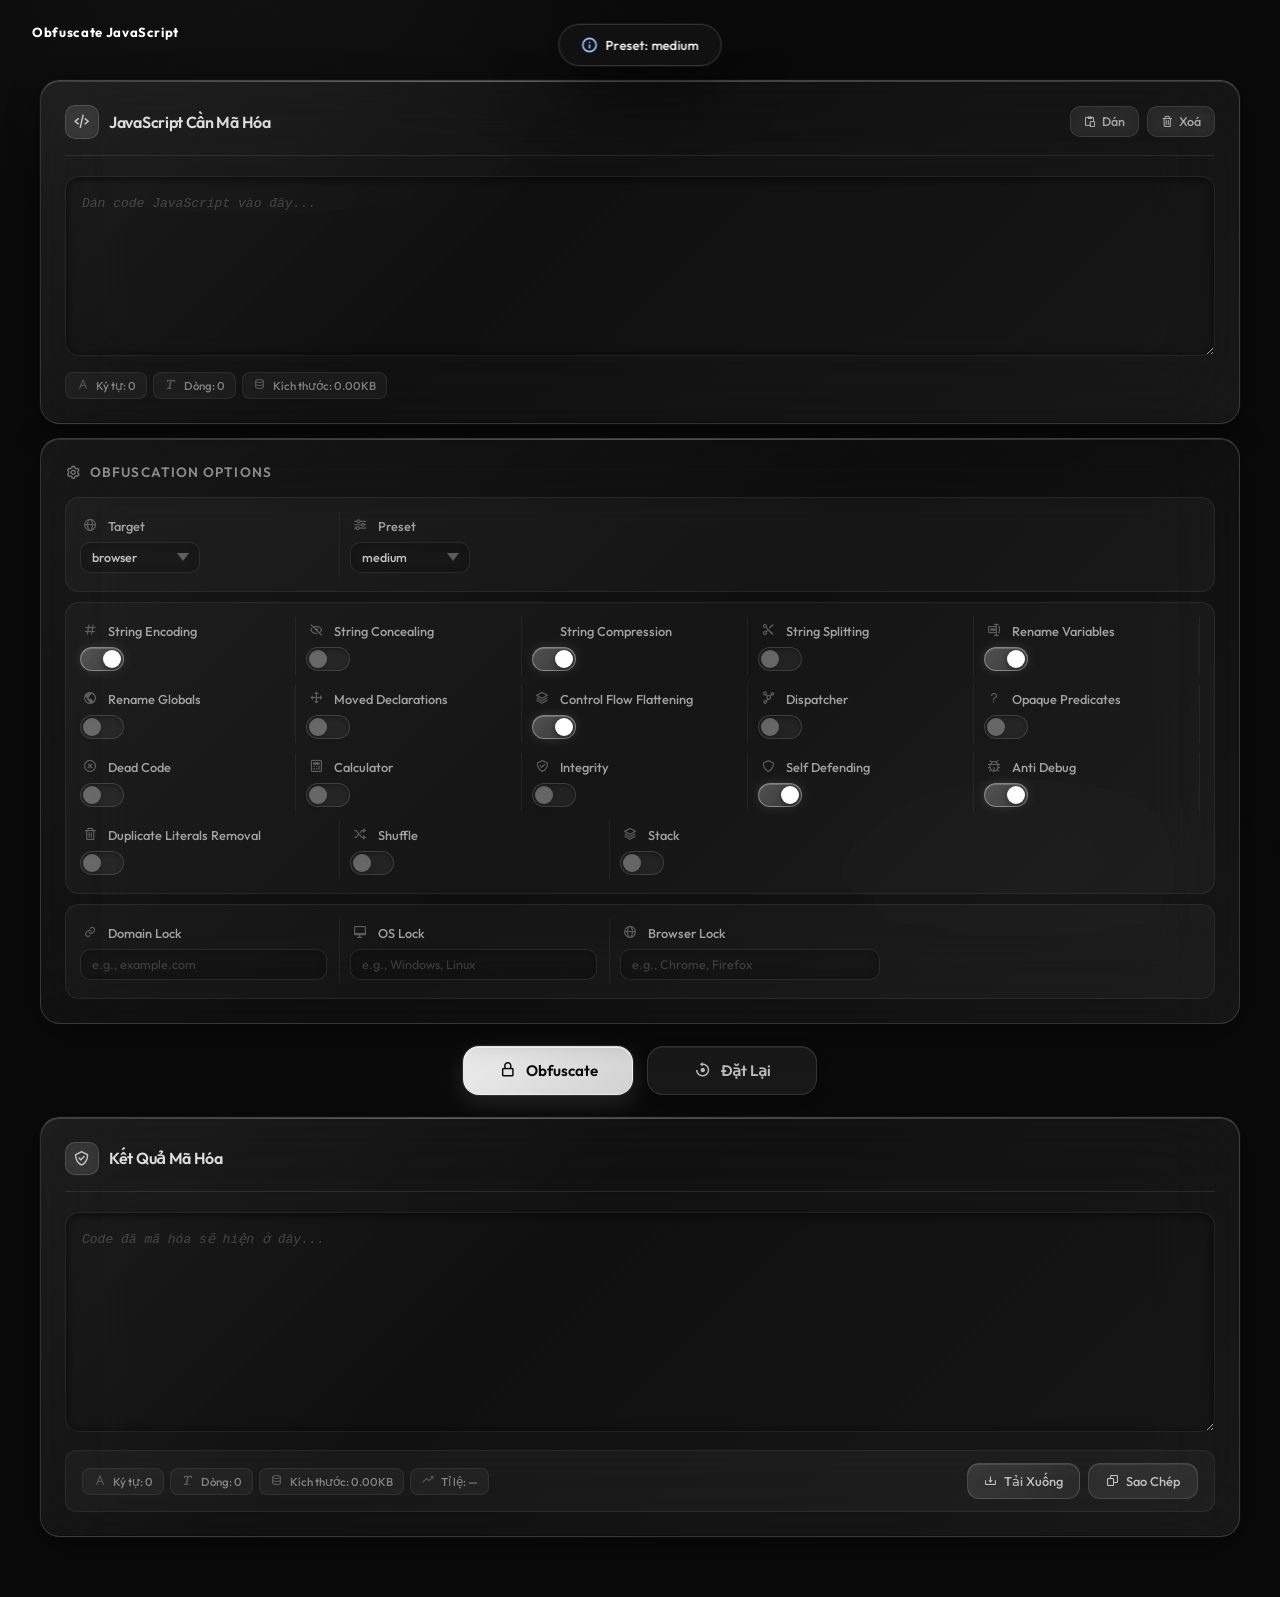
==== commit 9da47bf1: "aleoo" ====
--- a/obf.html
+++ b/obf.html
@@ -1,5 +1,4 @@
 <!DOCTYPE html>
-
 <html lang="vi">
 <head>
 <meta charset="UTF-8">
@@ -11,95 +10,95 @@
 *{margin:0;padding:0;box-sizing:border-box;}
 
 :root{
-–bg:#0a0a0a;
-–bg2:#111111;
-–glass:rgba(255,255,255,0.04);
-–glass2:rgba(255,255,255,0.07);
-–glass3:rgba(255,255,255,0.10);
-–border:rgba(255,255,255,0.09);
-–border2:rgba(255,255,255,0.15);
-–border3:rgba(255,255,255,0.22);
-–text:#f8f8f8;
-–sub:#888;
-–sub2:#555;
-–white-glow:rgba(255,255,255,0.85);
+  --bg:#0a0a0a;
+  --bg2:#111111;
+  --glass:rgba(255,255,255,0.04);
+  --glass2:rgba(255,255,255,0.07);
+  --glass3:rgba(255,255,255,0.10);
+  --border:rgba(255,255,255,0.09);
+  --border2:rgba(255,255,255,0.15);
+  --border3:rgba(255,255,255,0.22);
+  --text:#f8f8f8;
+  --sub:#888;
+  --sub2:#555;
+  --white-glow:rgba(255,255,255,0.85);
 }
 
 body{
-font-family:‘Outfit’,sans-serif;
-font-weight:300;
-background:var(–bg);
-color:var(–text);
-min-height:100vh;
-padding:72px 20px 60px;
-position:relative;
-overflow-x:hidden;
+  font-family:'Outfit',sans-serif;
+  font-weight:300;
+  background:var(--bg);
+  color:var(--text);
+  min-height:100vh;
+  padding:80px 20px 60px;
+  position:relative;
+  overflow-x:hidden;
 }
 
 nav{
-position:fixed;
-top:0;left:0;right:0;
-padding:20px 32px;
-z-index:100;
-transition:opacity 0.35s ease,transform 0.35s ease;
+  position:fixed;
+  top:0;left:0;right:0;
+  padding:20px 32px;
+  z-index:100;
+  transition:opacity 0.35s ease,transform 0.35s ease;
 }
 nav.hidden{opacity:0;pointer-events:none;transform:translateY(-8px);}
 
 .nav-logo{
-font-family:‘Outfit’,sans-serif;
-font-weight:700;
-font-size:0.82rem;
-letter-spacing:0.05em;
-color:#fff;
-text-decoration:none;
-position:relative;
-display:inline-block;
-padding:4px 0;
+  font-family:'Outfit',sans-serif;
+  font-weight:700;
+  font-size:0.82rem;
+  letter-spacing:0.05em;
+  color:#fff;
+  text-decoration:none;
+  position:relative;
+  display:inline-block;
+  padding:4px 0;
 }
 
 .star{
-position:absolute;
-opacity:0;
-color:white;
-font-size:6px;
-animation:starBlink var(–d,2s) var(–delay,0s) ease-in-out infinite;
-pointer-events:none;
-line-height:1;
-will-change:transform,opacity;
+  position:absolute;
+  opacity:0;
+  color:white;
+  font-size:6px;
+  animation:starBlink var(--d,2s) var(--delay,0s) ease-in-out infinite;
+  pointer-events:none;
+  line-height:1;
+  will-change:transform,opacity;
 }
 .star.top{top:-5px;}
 .star.bot{bottom:-5px;}
 
 @keyframes starBlink{
-0%,100%{opacity:0;transform:scale(0.3);}
-50%{opacity:0.8;transform:scale(1);}
+  0%,100%{opacity:0;transform:scale(0.3);}
+  50%{opacity:0.8;transform:scale(1);}
 }
 
 body::before{
-content:’’;
-position:fixed;
-inset:0;
-background:
-radial-gradient(ellipse 60% 40% at 20% 0%, rgba(255,255,255,0.03) 0%, transparent 70%),
-radial-gradient(ellipse 40% 30% at 80% 100%, rgba(255,255,255,0.02) 0%, transparent 60%);
-pointer-events:none;
-z-index:0;
+  content:'';
+  position:fixed;
+  inset:0;
+  background:
+    radial-gradient(ellipse 60% 40% at 20% 0%, rgba(255,255,255,0.03) 0%, transparent 70%),
+    radial-gradient(ellipse 40% 30% at 80% 100%, rgba(255,255,255,0.02) 0%, transparent 60%);
+  pointer-events:none;
+  z-index:0;
 }
 
 .toast{
-position:fixed;top:24px;left:50%;
-transform:translateX(-50%) translateY(-80px);
-background:rgba(18,18,18,0.95);
-backdrop-filter:blur(24px) saturate(1.8);
--webkit-backdrop-filter:blur(24px) saturate(1.8);
-border:1px solid var(–border2);
-color:#fff;padding:12px 22px;
-border-radius:50px;font-size:13px;font-weight:500;
-opacity:0;transition:all .4s cubic-bezier(.34,1.56,.64,1);
-pointer-events:none;white-space:nowrap;z-index:9999;
-box-shadow:0 0 0 1px rgba(255,255,255,0.05),0 20px 60px rgba(0,0,0,0.6);
-display:flex;align-items:center;gap:8px;
-font-family:‘Outfit’,sans-serif;
+  position:fixed;top:24px;left:50%;
+  transform:translateX(-50%) translateY(-80px);
+  background:rgba(18,18,18,0.95);
+  backdrop-filter:blur(24px) saturate(1.8);
+  -webkit-backdrop-filter:blur(24px) saturate(1.8);
+  border:1px solid var(--border2);
+  color:#fff;padding:12px 22px;
+  border-radius:50px;font-size:13px;font-weight:500;
+  opacity:0;transition:all .4s cubic-bezier(.34,1.56,.64,1);
+  pointer-events:none;white-space:nowrap;z-index:9999;
+  box-shadow:0 0 0 1px rgba(255,255,255,0.05),0 20px 60px rgba(0,0,0,0.6);
+  display:flex;align-items:center;gap:8px;
+  font-family:'Outfit',sans-serif;
 }
 .toast.show{opacity:1;transform:translateX(-50%) translateY(0);}
 .toast-icon{width:16px;height:16px;flex-shrink:0;}
@@ -109,116 +108,116 @@
 
 .header{text-align:center;padding:20px 0 28px;}
 .header h1{
-font-size:clamp(2.2rem,5vw,3.8rem);
-font-weight:800;
-letter-spacing:-2px;
-line-height:1;
-font-family:‘Outfit’,sans-serif;
-color:transparent;
--webkit-text-stroke:1px rgba(255,255,255,0.9);
-text-shadow:
-0 0 40px rgba(255,255,255,0.4),
-0 0 80px rgba(255,255,255,0.15),
-0 0 120px rgba(255,255,255,0.08);
-margin-bottom:0;
-background:
-linear-gradient(135deg,
-#fff 0%,
-rgba(255,255,255,0.7) 40%,
-rgba(255,255,255,0.9) 60%,
-#fff 100%);
--webkit-background-clip:text;
--webkit-text-fill-color:transparent;
-background-clip:text;
-filter:drop-shadow(0 0 30px rgba(255,255,255,0.3));
+  font-size:clamp(2.2rem,5vw,3.8rem);
+  font-weight:800;
+  letter-spacing:-2px;
+  line-height:1;
+  font-family:'Outfit',sans-serif;
+  color:transparent;
+  -webkit-text-stroke:1px rgba(255,255,255,0.9);
+  text-shadow:
+    0 0 40px rgba(255,255,255,0.4),
+    0 0 80px rgba(255,255,255,0.15),
+    0 0 120px rgba(255,255,255,0.08);
+  margin-bottom:0;
+  background:
+    linear-gradient(135deg,
+      #fff 0%,
+      rgba(255,255,255,0.7) 40%,
+      rgba(255,255,255,0.9) 60%,
+      #fff 100%);
+  -webkit-background-clip:text;
+  -webkit-text-fill-color:transparent;
+  background-clip:text;
+  filter:drop-shadow(0 0 30px rgba(255,255,255,0.3));
 }
 
 .glass{
-background:
-linear-gradient(135deg,
-rgba(255,255,255,0.08) 0%,
-rgba(255,255,255,0.03) 40%,
-rgba(255,255,255,0.06) 100%);
-backdrop-filter:blur(40px) saturate(1.5) brightness(1.05);
--webkit-backdrop-filter:blur(40px) saturate(1.5) brightness(1.05);
-border:1px solid var(–border2);
-border-top:1px solid rgba(255,255,255,0.2);
-border-left:1px solid rgba(255,255,255,0.12);
-box-shadow:
-0 0 0 1px rgba(255,255,255,0.03),
-inset 0 1px 0 rgba(255,255,255,0.12),
-inset 0 -1px 0 rgba(0,0,0,0.3),
-0 8px 32px rgba(0,0,0,0.4),
-0 2px 8px rgba(0,0,0,0.3);
-border-radius:20px;
-padding:24px;
-transition:box-shadow .3s ease,border-color .3s ease;
-position:relative;
-overflow:hidden;
+  background:
+    linear-gradient(135deg,
+      rgba(255,255,255,0.08) 0%,
+      rgba(255,255,255,0.03) 40%,
+      rgba(255,255,255,0.06) 100%);
+  backdrop-filter:blur(40px) saturate(1.5) brightness(1.05);
+  -webkit-backdrop-filter:blur(40px) saturate(1.5) brightness(1.05);
+  border:1px solid var(--border2);
+  border-top:1px solid rgba(255,255,255,0.2);
+  border-left:1px solid rgba(255,255,255,0.12);
+  box-shadow:
+    0 0 0 1px rgba(255,255,255,0.03),
+    inset 0 1px 0 rgba(255,255,255,0.12),
+    inset 0 -1px 0 rgba(0,0,0,0.3),
+    0 8px 32px rgba(0,0,0,0.4),
+    0 2px 8px rgba(0,0,0,0.3);
+  border-radius:20px;
+  padding:24px;
+  transition:box-shadow .3s ease,border-color .3s ease;
+  position:relative;
+  overflow:hidden;
 }
 
 .glass::before{
-content:’’;
-position:absolute;
-top:0;left:0;right:0;
-height:1px;
-background:linear-gradient(90deg,transparent,rgba(255,255,255,0.25),rgba(255,255,255,0.1),transparent);
-pointer-events:none;
+  content:'';
+  position:absolute;
+  top:0;left:0;right:0;
+  height:1px;
+  background:linear-gradient(90deg,transparent,rgba(255,255,255,0.25),rgba(255,255,255,0.1),transparent);
+  pointer-events:none;
 }
 
 .glass:hover{
-border-color:rgba(255,255,255,0.2);
-box-shadow:
-0 0 0 1px rgba(255,255,255,0.05),
-inset 0 1px 0 rgba(255,255,255,0.16),
-inset 0 -1px 0 rgba(0,0,0,0.3),
-0 16px 48px rgba(0,0,0,0.5),
-0 4px 12px rgba(0,0,0,0.3);
+  border-color:rgba(255,255,255,0.2);
+  box-shadow:
+    0 0 0 1px rgba(255,255,255,0.05),
+    inset 0 1px 0 rgba(255,255,255,0.16),
+    inset 0 -1px 0 rgba(0,0,0,0.3),
+    0 16px 48px rgba(0,0,0,0.5),
+    0 4px 12px rgba(0,0,0,0.3);
 }
 
 .panel-header{
-display:flex;justify-content:space-between;align-items:center;
-margin-bottom:20px;padding-bottom:16px;
-border-bottom:1px solid var(–border);
+  display:flex;justify-content:space-between;align-items:center;
+  margin-bottom:20px;padding-bottom:16px;
+  border-bottom:1px solid var(--border);
 }
 .panel-title{display:flex;align-items:center;gap:10px;}
 .panel-title-icon{
-font-size:1.1rem;color:rgba(255,255,255,0.7);
-background:rgba(255,255,255,0.07);
-backdrop-filter:blur(8px);
-padding:7px;border-radius:10px;
-border:1px solid var(–border2);
-display:flex;align-items:center;justify-content:center;
-}
-.panel-header h2{font-size:1rem;font-weight:600;color:rgba(255,255,255,0.85);letter-spacing:-.3px;font-family:‘Outfit’,sans-serif;}
+  font-size:1.1rem;color:rgba(255,255,255,0.7);
+  background:rgba(255,255,255,0.07);
+  backdrop-filter:blur(8px);
+  padding:7px;border-radius:10px;
+  border:1px solid var(--border2);
+  display:flex;align-items:center;justify-content:center;
+}
+.panel-header h2{font-size:1rem;font-weight:600;color:rgba(255,255,255,0.85);letter-spacing:-.3px;font-family:'Outfit',sans-serif;}
 .panel-actions{display:flex;gap:8px;flex-wrap:wrap;}
 
 .options-section{
-background:linear-gradient(135deg,rgba(255,255,255,0.06) 0%,rgba(255,255,255,0.02) 50%,rgba(255,255,255,0.05) 100%);
-backdrop-filter:blur(40px) saturate(1.5) brightness(1.05);
--webkit-backdrop-filter:blur(40px) saturate(1.5) brightness(1.05);
-border:1px solid var(–border2);
-border-top:1px solid rgba(255,255,255,0.18);
-box-shadow:inset 0 1px 0 rgba(255,255,255,0.1),0 8px 32px rgba(0,0,0,0.4);
-border-radius:20px;padding:24px;
-position:relative;overflow:hidden;
+  background:linear-gradient(135deg,rgba(255,255,255,0.06) 0%,rgba(255,255,255,0.02) 50%,rgba(255,255,255,0.05) 100%);
+  backdrop-filter:blur(40px) saturate(1.5) brightness(1.05);
+  -webkit-backdrop-filter:blur(40px) saturate(1.5) brightness(1.05);
+  border:1px solid var(--border2);
+  border-top:1px solid rgba(255,255,255,0.18);
+  box-shadow:inset 0 1px 0 rgba(255,255,255,0.1),0 8px 32px rgba(0,0,0,0.4);
+  border-radius:20px;padding:24px;
+  position:relative;overflow:hidden;
 }
 .options-section::before{
-content:’’;position:absolute;top:0;left:0;right:0;height:1px;
-background:linear-gradient(90deg,transparent,rgba(255,255,255,0.2),transparent);
-pointer-events:none;
-}
-
-.options-title{font-size:.85rem;font-weight:600;color:rgba(255,255,255,0.5);margin-bottom:16px;display:flex;align-items:center;gap:8px;letter-spacing:.08em;text-transform:uppercase;font-family:‘Outfit’,sans-serif;}
+  content:'';position:absolute;top:0;left:0;right:0;height:1px;
+  background:linear-gradient(90deg,transparent,rgba(255,255,255,0.2),transparent);
+  pointer-events:none;
+}
+
+.options-title{font-size:.85rem;font-weight:600;color:rgba(255,255,255,0.5);margin-bottom:16px;display:flex;align-items:center;gap:8px;letter-spacing:.08em;text-transform:uppercase;font-family:'Outfit',sans-serif;}
 .options-title i{font-size:1rem;color:rgba(255,255,255,0.4);}
 
 .horizontal-row{
-display:flex;flex-wrap:wrap;gap:10px;
-padding:14px;
-background:rgba(255,255,255,0.03);
-border-radius:14px;
-border:1px solid rgba(255,255,255,0.07);
-margin-bottom:10px;
+  display:flex;flex-wrap:wrap;gap:10px;
+  padding:14px;
+  background:rgba(255,255,255,0.03);
+  border-radius:14px;
+  border:1px solid rgba(255,255,255,0.07);
+  margin-bottom:10px;
 }
 .horizontal-row:last-child{margin-bottom:0;}
 
@@ -226,13 +225,13 @@
 .option-row:last-child{border-right:none;padding-right:0;}
 
 .option-label{
-display:flex;align-items:center;gap:8px;
-font-size:.8rem;font-weight:500;
-color:rgba(255,255,255,0.6);cursor:pointer;
-user-select:none;padding:2px 0;
-transition:color .15s ease;
-font-family:‘Outfit’,sans-serif;
--webkit-tap-highlight-color:transparent;
+  display:flex;align-items:center;gap:8px;
+  font-size:.8rem;font-weight:500;
+  color:rgba(255,255,255,0.6);cursor:pointer;
+  user-select:none;padding:2px 0;
+  transition:color .15s ease;
+  font-family:'Outfit',sans-serif;
+  -webkit-tap-highlight-color:transparent;
 }
 .option-label:hover{color:rgba(255,255,255,0.9);}
 .option-label i{font-size:.9rem;color:rgba(255,255,255,0.3);min-width:20px;text-align:center;transition:color .15s;}
@@ -241,130 +240,130 @@
 .option-control{display:flex;align-items:center;margin-top:6px;}
 
 .btn-small{
-display:flex;align-items:center;gap:6px;
-padding:7px 13px;font-size:.78rem;font-weight:500;
-border-radius:10px;cursor:pointer;
-transition:all .2s cubic-bezier(.34,1.4,.64,1);
-background:rgba(255,255,255,0.06);
-backdrop-filter:blur(8px);
-color:rgba(255,255,255,0.6);
-border:1px solid rgba(255,255,255,0.1);
-font-family:‘Outfit’,sans-serif;
--webkit-tap-highlight-color:transparent;
+  display:flex;align-items:center;gap:6px;
+  padding:7px 13px;font-size:.78rem;font-weight:500;
+  border-radius:10px;cursor:pointer;
+  transition:all .2s cubic-bezier(.34,1.4,.64,1);
+  background:rgba(255,255,255,0.06);
+  backdrop-filter:blur(8px);
+  color:rgba(255,255,255,0.6);
+  border:1px solid rgba(255,255,255,0.1);
+  font-family:'Outfit',sans-serif;
+  -webkit-tap-highlight-color:transparent;
 }
 .btn-small:hover{background:rgba(255,255,255,0.1);color:rgba(255,255,255,0.9);border-color:rgba(255,255,255,0.2);transform:translateY(-1px);}
 
 .code-editor{
-width:100%;min-height:180px;max-height:400px;
-background:rgba(0,0,0,0.35);
-backdrop-filter:blur(8px);
-border:1px solid rgba(255,255,255,0.08);
-border-radius:14px;padding:16px;
-font-family:‘Courier New’,monospace;
-font-size:13px;color:rgba(255,255,255,0.85);
-resize:vertical;line-height:1.65;
-transition:all .25s ease;
-box-shadow:inset 0 2px 8px rgba(0,0,0,0.4);
-outline:none;
+  width:100%;min-height:180px;max-height:400px;
+  background:rgba(0,0,0,0.35);
+  backdrop-filter:blur(8px);
+  border:1px solid rgba(255,255,255,0.08);
+  border-radius:14px;padding:16px;
+  font-family:'Courier New',monospace;
+  font-size:13px;color:rgba(255,255,255,0.85);
+  resize:vertical;line-height:1.65;
+  transition:all .25s ease;
+  box-shadow:inset 0 2px 8px rgba(0,0,0,0.4);
+  outline:none;
 }
 .code-editor:focus{
-background:rgba(0,0,0,0.45);
-border-color:rgba(255,255,255,0.18);
-box-shadow:0 0 0 3px rgba(255,255,255,0.04),inset 0 2px 8px rgba(0,0,0,0.5);
+  background:rgba(0,0,0,0.45);
+  border-color:rgba(255,255,255,0.18);
+  box-shadow:0 0 0 3px rgba(255,255,255,0.04),inset 0 2px 8px rgba(0,0,0,0.5);
 }
 .code-editor::placeholder{color:rgba(255,255,255,0.2);font-style:italic;}
 
 select{
-background:rgba(0,0,0,0.4);
-backdrop-filter:blur(8px);
-color:rgba(255,255,255,0.75);
-border:1px solid rgba(255,255,255,0.1);
-border-radius:10px;padding:7px 11px;
-font-size:.78rem;font-weight:500;min-width:120px;
-cursor:pointer;transition:all .2s ease;
-font-family:‘Outfit’,sans-serif;outline:none;
-appearance:none;
-background-image:url(“data:image/svg+xml,%3Csvg xmlns=‘http://www.w3.org/2000/svg’ width=‘12’ height=‘8’ viewBox=‘0 0 12 8’%3E%3Cpath fill=‘rgba(255,255,255,0.3)’ d=‘M6 8L0 0h12z’/%3E%3C/svg%3E”);
-background-repeat:no-repeat;
-background-position:right 10px center;
-padding-right:28px;
+  background:rgba(0,0,0,0.4);
+  backdrop-filter:blur(8px);
+  color:rgba(255,255,255,0.75);
+  border:1px solid rgba(255,255,255,0.1);
+  border-radius:10px;padding:7px 11px;
+  font-size:.78rem;font-weight:500;min-width:120px;
+  cursor:pointer;transition:all .2s ease;
+  font-family:'Outfit',sans-serif;outline:none;
+  appearance:none;
+  background-image:url("data:image/svg+xml,%3Csvg xmlns='http://www.w3.org/2000/svg' width='12' height='8' viewBox='0 0 12 8'%3E%3Cpath fill='rgba(255,255,255,0.3)' d='M6 8L0 0h12z'/%3E%3C/svg%3E");
+  background-repeat:no-repeat;
+  background-position:right 10px center;
+  padding-right:28px;
 }
 select option{background:#1a1a1a;color:#fff;}
 select:focus{border-color:rgba(255,255,255,0.22);background-color:rgba(0,0,0,0.55);}
 
 .checkbox{
-position:relative;width:44px;height:24px;
-background:rgba(255,255,255,0.06);
-border:1px solid rgba(255,255,255,0.12);
-border-radius:12px;cursor:pointer;
-transition:all .3s cubic-bezier(.34,1.4,.64,1);
-box-shadow:inset 0 2px 4px rgba(0,0,0,0.3);flex-shrink:0;
--webkit-tap-highlight-color:transparent;
+  position:relative;width:44px;height:24px;
+  background:rgba(255,255,255,0.06);
+  border:1px solid rgba(255,255,255,0.12);
+  border-radius:12px;cursor:pointer;
+  transition:all .3s cubic-bezier(.34,1.4,.64,1);
+  box-shadow:inset 0 2px 4px rgba(0,0,0,0.3);flex-shrink:0;
+  -webkit-tap-highlight-color:transparent;
 }
 .checkbox.checked{
-background:linear-gradient(135deg,rgba(255,255,255,0.25) 0%,rgba(255,255,255,0.15) 100%);
-border-color:rgba(255,255,255,0.35);
-box-shadow:0 0 12px rgba(255,255,255,0.12),inset 0 1px 0 rgba(255,255,255,0.2);
+  background:linear-gradient(135deg,rgba(255,255,255,0.25) 0%,rgba(255,255,255,0.15) 100%);
+  border-color:rgba(255,255,255,0.35);
+  box-shadow:0 0 12px rgba(255,255,255,0.12),inset 0 1px 0 rgba(255,255,255,0.2);
 }
 .checkbox::after{
-content:’’;position:absolute;top:2px;left:2px;
-width:18px;height:18px;background:white;
-border-radius:50%;transition:transform .3s cubic-bezier(.34,1.56,.64,1);
-box-shadow:0 2px 6px rgba(0,0,0,0.4);
-opacity:0.3;
+  content:'';position:absolute;top:2px;left:2px;
+  width:18px;height:18px;background:white;
+  border-radius:50%;transition:transform .3s cubic-bezier(.34,1.56,.64,1);
+  box-shadow:0 2px 6px rgba(0,0,0,0.4);
+  opacity:0.3;
 }
 .checkbox.checked::after{transform:translateX(20px);opacity:1;}
 
-input[type=“text”]{
-background:rgba(0,0,0,0.4);backdrop-filter:blur(8px);
-color:rgba(255,255,255,0.75);
-border:1px solid rgba(255,255,255,0.1);
-border-radius:10px;padding:7px 11px;
-font-size:.78rem;width:100%;
-transition:all .2s ease;
-font-family:‘Outfit’,sans-serif;outline:none;
-}
-input[type=“text”]:focus{border-color:rgba(255,255,255,0.22);}
-input[type=“text”]::placeholder{color:rgba(255,255,255,0.18);}
+input[type="text"]{
+  background:rgba(0,0,0,0.4);backdrop-filter:blur(8px);
+  color:rgba(255,255,255,0.75);
+  border:1px solid rgba(255,255,255,0.1);
+  border-radius:10px;padding:7px 11px;
+  font-size:.78rem;width:100%;
+  transition:all .2s ease;
+  font-family:'Outfit',sans-serif;outline:none;
+}
+input[type="text"]:focus{border-color:rgba(255,255,255,0.22);}
+input[type="text"]::placeholder{color:rgba(255,255,255,0.18);}
 
 .actions{display:flex;justify-content:center;gap:14px;padding:8px 0;}
 
 .btn{
-display:flex;align-items:center;gap:9px;
-padding:14px 32px;font-size:.95rem;font-weight:600;
-border-radius:16px;cursor:pointer;
-transition:all .3s cubic-bezier(.34,1.4,.64,1);
-min-width:170px;justify-content:center;
-font-family:‘Outfit’,sans-serif;
--webkit-tap-highlight-color:transparent;
+  display:flex;align-items:center;gap:9px;
+  padding:14px 32px;font-size:.95rem;font-weight:600;
+  border-radius:16px;cursor:pointer;
+  transition:all .3s cubic-bezier(.34,1.4,.64,1);
+  min-width:170px;justify-content:center;
+  font-family:'Outfit',sans-serif;
+  -webkit-tap-highlight-color:transparent;
 }
 
 .btn-primary{
-background:linear-gradient(135deg,rgba(255,255,255,0.92) 0%,rgba(255,255,255,0.82) 100%);
-color:#0a0a0a;border:1px solid rgba(255,255,255,0.4);
-box-shadow:
-0 0 0 1px rgba(255,255,255,0.1),
-inset 0 1px 0 rgba(255,255,255,1),
-0 8px 24px rgba(255,255,255,0.12),
-0 4px 12px rgba(0,0,0,0.4);
-text-shadow:none;
+  background:linear-gradient(135deg,rgba(255,255,255,0.92) 0%,rgba(255,255,255,0.82) 100%);
+  color:#0a0a0a;border:1px solid rgba(255,255,255,0.4);
+  box-shadow:
+    0 0 0 1px rgba(255,255,255,0.1),
+    inset 0 1px 0 rgba(255,255,255,1),
+    0 8px 24px rgba(255,255,255,0.12),
+    0 4px 12px rgba(0,0,0,0.4);
+  text-shadow:none;
 }
 .btn-primary:hover{
-background:linear-gradient(135deg,#fff 0%,rgba(255,255,255,0.9) 100%);
-transform:translateY(-2px) scale(1.02);
-box-shadow:0 0 0 1px rgba(255,255,255,0.2),inset 0 1px 0 #fff,0 16px 40px rgba(255,255,255,0.2),0 6px 16px rgba(0,0,0,0.5);
+  background:linear-gradient(135deg,#fff 0%,rgba(255,255,255,0.9) 100%);
+  transform:translateY(-2px) scale(1.02);
+  box-shadow:0 0 0 1px rgba(255,255,255,0.2),inset 0 1px 0 #fff,0 16px 40px rgba(255,255,255,0.2),0 6px 16px rgba(0,0,0,0.5);
 }
 
 .btn-secondary{
-background:rgba(255,255,255,0.06);
-color:rgba(255,255,255,0.7);
-border:1px solid rgba(255,255,255,0.12);
-box-shadow:inset 0 1px 0 rgba(255,255,255,0.08),0 4px 12px rgba(0,0,0,0.3);
+  background:rgba(255,255,255,0.06);
+  color:rgba(255,255,255,0.7);
+  border:1px solid rgba(255,255,255,0.12);
+  box-shadow:inset 0 1px 0 rgba(255,255,255,0.08),0 4px 12px rgba(0,0,0,0.3);
 }
 .btn-secondary:hover{
-background:rgba(255,255,255,0.1);color:rgba(255,255,255,0.95);
-border-color:rgba(255,255,255,0.2);
-transform:translateY(-2px);
+  background:rgba(255,255,255,0.1);color:rgba(255,255,255,0.95);
+  border-color:rgba(255,255,255,0.2);
+  transform:translateY(-2px);
 }
 .btn:active{transform:translateY(0) scale(.98) !important;}
 .btn i{font-size:1.1rem;}
@@ -372,59 +371,59 @@
 
 .stats-row{display:flex;gap:6px;flex-wrap:wrap;margin-top:12px;}
 .stat{
-display:flex;align-items:center;gap:6px;
-color:rgba(255,255,255,0.45);font-size:.72rem;font-weight:500;
-padding:5px 10px;
-background:rgba(255,255,255,0.04);
-border-radius:8px;border:1px solid rgba(255,255,255,0.07);
-font-family:‘Outfit’,sans-serif;
-white-space:nowrap;transition:all .2s;
+  display:flex;align-items:center;gap:6px;
+  color:rgba(255,255,255,0.45);font-size:.72rem;font-weight:500;
+  padding:5px 10px;
+  background:rgba(255,255,255,0.04);
+  border-radius:8px;border:1px solid rgba(255,255,255,0.07);
+  font-family:'Outfit',sans-serif;
+  white-space:nowrap;transition:all .2s;
 }
 .stat:hover{background:rgba(255,255,255,0.07);color:rgba(255,255,255,0.65);}
 .stat i{color:rgba(255,255,255,0.25);font-size:.85rem;}
 .stat.ratio-good i{color:rgba(255,255,255,0.4);}
 
 .output-info{
-display:flex;justify-content:space-between;align-items:center;
-margin-top:14px;padding:12px 16px;
-background:rgba(255,255,255,0.03);
-border-radius:12px;border:1px solid rgba(255,255,255,0.07);
-flex-wrap:wrap;gap:10px;
+  display:flex;justify-content:space-between;align-items:center;
+  margin-top:14px;padding:12px 16px;
+  background:rgba(255,255,255,0.03);
+  border-radius:12px;border:1px solid rgba(255,255,255,0.07);
+  flex-wrap:wrap;gap:10px;
 }
 .stats{display:flex;gap:6px;flex-wrap:wrap;}
 .output-buttons{display:flex;gap:8px;}
 
 .btn-copy,.btn-download{
-display:flex;align-items:center;gap:7px;
-padding:9px 16px;font-weight:500;font-size:.8rem;
-border-radius:12px;cursor:pointer;
-transition:all .25s cubic-bezier(.34,1.4,.64,1);
-min-width:110px;justify-content:center;
-font-family:‘Outfit’,sans-serif;
--webkit-tap-highlight-color:transparent;
+  display:flex;align-items:center;gap:7px;
+  padding:9px 16px;font-weight:500;font-size:.8rem;
+  border-radius:12px;cursor:pointer;
+  transition:all .25s cubic-bezier(.34,1.4,.64,1);
+  min-width:110px;justify-content:center;
+  font-family:'Outfit',sans-serif;
+  -webkit-tap-highlight-color:transparent;
 }
 .btn-copy{
-background:rgba(255,255,255,0.08);
-color:rgba(255,255,255,0.7);
-border:1px solid rgba(255,255,255,0.12);
-box-shadow:inset 0 1px 0 rgba(255,255,255,0.08);
+  background:rgba(255,255,255,0.08);
+  color:rgba(255,255,255,0.7);
+  border:1px solid rgba(255,255,255,0.12);
+  box-shadow:inset 0 1px 0 rgba(255,255,255,0.08);
 }
 .btn-copy:hover{background:rgba(255,255,255,0.14);color:#fff;border-color:rgba(255,255,255,0.22);transform:translateY(-1px);}
 
 .btn-download{
-background:linear-gradient(135deg,rgba(255,255,255,0.12) 0%,rgba(255,255,255,0.06) 100%);
-color:rgba(255,255,255,0.7);
-border:1px solid rgba(255,255,255,0.14);
-box-shadow:inset 0 1px 0 rgba(255,255,255,0.1);
+  background:linear-gradient(135deg,rgba(255,255,255,0.12) 0%,rgba(255,255,255,0.06) 100%);
+  color:rgba(255,255,255,0.7);
+  border:1px solid rgba(255,255,255,0.14);
+  box-shadow:inset 0 1px 0 rgba(255,255,255,0.1);
 }
 .btn-download:hover{background:rgba(255,255,255,0.18);color:#fff;border-color:rgba(255,255,255,0.25);transform:translateY(-1px);}
 
 .loading{
-display:none;text-align:center;padding:20px;
-color:rgba(255,255,255,0.5);font-size:.85rem;font-weight:500;
-background:rgba(255,255,255,0.04);backdrop-filter:blur(20px);
-border-radius:16px;border:1px solid rgba(255,255,255,0.08);
-font-family:‘Outfit’,sans-serif;
+  display:none;text-align:center;padding:20px;
+  color:rgba(255,255,255,0.5);font-size:.85rem;font-weight:500;
+  background:rgba(255,255,255,0.04);backdrop-filter:blur(20px);
+  border-radius:16px;border:1px solid rgba(255,255,255,0.08);
+  font-family:'Outfit',sans-serif;
 }
 .loading i{animation:spin 1s linear infinite;margin-right:8px;font-size:1rem;}
 
@@ -438,22 +437,21 @@
 ::-webkit-scrollbar-thumb:hover{background:rgba(255,255,255,0.2);}
 
 @media(max-width:768px){
-.horizontal-row{flex-direction:column;gap:8px;}
-.option-row{min-width:100%;max-width:100%;border-right:none;border-bottom:1px solid rgba(255,255,255,0.05);padding-right:0;padding-bottom:10px;}
-.option-row:last-child{border-bottom:none;padding-bottom:0;}
-.panel-header{flex-direction:column;align-items:flex-start;gap:10px;}
-.panel-actions{width:100%;}
-.output-info{flex-direction:column;align-items:stretch;}
-.output-buttons{width:100%;}
-.actions{flex-direction:column;align-items:center;}
-.btn{width:100%;max-width:300px;}
+  .horizontal-row{flex-direction:column;gap:8px;}
+  .option-row{min-width:100%;max-width:100%;border-right:none;border-bottom:1px solid rgba(255,255,255,0.05);padding-right:0;padding-bottom:10px;}
+  .option-row:last-child{border-bottom:none;padding-bottom:0;}
+  .panel-header{flex-direction:column;align-items:flex-start;gap:10px;}
+  .panel-actions{width:100%;}
+  .output-info{flex-direction:column;align-items:stretch;}
+  .output-buttons{width:100%;}
+  .actions{flex-direction:column;align-items:center;}
+  .btn{width:100%;max-width:300px;}
 }
 @media(max-width:480px){
-body{padding:68px 12px 40px;}
-.glass,.options-section{padding:16px;border-radius:16px;}
+  body{padding:16px 12px 40px;}
+  .glass,.options-section{padding:16px;border-radius:16px;}
 }
 </style>
-
 </head>
 <body>
 
@@ -476,75 +474,72 @@
 
 <div class="container">
 
+
   <div style="display:flex;flex-direction:column;gap:14px;">
 
-<div class="glass">
-  <div class="panel-header">
-    <div class="panel-title">
-      <i class='bx bx-code-alt panel-title-icon'></i>
-      <h2>JavaScript Cần Mã Hóa</h2>
+    <div class="glass">
+      <div class="panel-header">
+        <div class="panel-title">
+          <i class='bx bx-code-alt panel-title-icon'></i>
+          <h2>JavaScript Cần Mã Hóa</h2>
+        </div>
+        <div class="panel-actions">
+          <button class="btn-small" id="pasteBtn"><i class='bx bx-paste'></i> Dán</button>
+          <button class="btn-small" id="clearInputBtn"><i class='bx bx-trash'></i> Xoá</button>
+        </div>
+      </div>
+      <textarea class="code-editor" id="inputCode" placeholder="Dán code JavaScript vào đây..."></textarea>
+      <div class="stats-row">
+        <div class="stat" id="inputCharCount"><i class='bx bx-font'></i><span>Ký tự: 0</span></div>
+        <div class="stat" id="inputLineCount"><i class='bx bx-text'></i><span>Dòng: 0</span></div>
+        <div class="stat" id="inputSizeInfo"><i class='bx bx-data'></i><span>Kích thước: 0KB</span></div>
+      </div>
     </div>
-    <div class="panel-actions">
-      <button class="btn-small" id="pasteBtn"><i class='bx bx-paste'></i> Dán</button>
-      <button class="btn-small" id="clearInputBtn"><i class='bx bx-trash'></i> Xoá</button>
+
+    <div class="options-section">
+      <div class="options-title"><i class='bx bx-cog'></i><span>Obfuscation Options</span></div>
+      <div class="options-horizontal">
+        <div class="horizontal-row" id="basicOptions"></div>
+        <div class="horizontal-row" id="mainOptions"></div>
+        <div class="horizontal-row" id="lockOptions"></div>
+      </div>
     </div>
-  </div>
-  <textarea class="code-editor" id="inputCode" placeholder="Dán code JavaScript vào đây..."></textarea>
-  <div class="stats-row">
-    <div class="stat" id="inputCharCount"><i class='bx bx-font'></i><span>Ký tự: 0</span></div>
-    <div class="stat" id="inputLineCount"><i class='bx bx-text'></i><span>Dòng: 0</span></div>
-    <div class="stat" id="inputSizeInfo"><i class='bx bx-data'></i><span>Kích thước: 0KB</span></div>
+
+    <div class="actions">
+      <button class="btn btn-primary" id="obfuscateBtn"><i class='bx bx-lock-alt'></i> Obfuscate</button>
+      <button class="btn btn-secondary" id="resetBtn"><i class='bx bx-reset'></i> Đặt Lại</button>
+    </div>
+
+    <div class="loading" id="loading"><i class='bx bx-loader-circle'></i> Đang xử lý mã hóa...</div>
+
+    <div class="glass">
+      <div class="panel-header">
+        <div class="panel-title">
+          <i class='bx bx-check-shield panel-title-icon'></i>
+          <h2>Kết Quả Mã Hóa</h2>
+        </div>
+      </div>
+      <textarea class="code-editor" id="outputCode" readonly placeholder="Code đã mã hóa sẽ hiện ở đây..." style="height:220px;"></textarea>
+      <div class="output-info">
+        <div class="stats">
+          <div class="stat" id="charCount"><i class='bx bx-font'></i><span>Ký tự: 0</span></div>
+          <div class="stat" id="lineCount"><i class='bx bx-text'></i><span>Dòng: 0</span></div>
+          <div class="stat" id="sizeInfo"><i class='bx bx-data'></i><span>Kích thước: 0KB</span></div>
+          <div class="stat" id="ratioInfo"><i class='bx bx-trending-up'></i><span>Tỉ lệ: —</span></div>
+        </div>
+        <div class="output-buttons">
+          <button class="btn-download" id="downloadBtn"><i class='bx bx-download'></i> Tải Xuống</button>
+          <button class="btn-copy" id="copyBtn"><i class='bx bx-copy'></i> Sao Chép</button>
+        </div>
+      </div>
+    </div>
+
   </div>
 </div>
 
-<div class="options-section">
-  <div class="options-title"><i class='bx bx-cog'></i><span>Obfuscation Options</span></div>
-  <div class="options-horizontal">
-    <div class="horizontal-row" id="basicOptions"></div>
-    <div class="horizontal-row" id="mainOptions"></div>
-    <div class="horizontal-row" id="lockOptions"></div>
-  </div>
-</div>
-
-<div class="actions">
-  <button class="btn btn-primary" id="obfuscateBtn"><i class='bx bx-lock-alt'></i> Obfuscate</button>
-  <button class="btn btn-secondary" id="resetBtn"><i class='bx bx-reset'></i> Đặt Lại</button>
-</div>
-
-<div class="loading" id="loading"><i class='bx bx-loader-circle'></i> Đang xử lý mã hóa...</div>
-
-<div class="glass">
-  <div class="panel-header">
-    <div class="panel-title">
-      <i class='bx bx-check-shield panel-title-icon'></i>
-      <h2>Kết Quả Mã Hóa</h2>
-    </div>
-  </div>
-  <textarea class="code-editor" id="outputCode" readonly placeholder="Code đã mã hóa sẽ hiện ở đây..." style="height:220px;"></textarea>
-  <div class="output-info">
-    <div class="stats">
-      <div class="stat" id="charCount"><i class='bx bx-font'></i><span>Ký tự: 0</span></div>
-      <div class="stat" id="lineCount"><i class='bx bx-text'></i><span>Dòng: 0</span></div>
-      <div class="stat" id="sizeInfo"><i class='bx bx-data'></i><span>Kích thước: 0KB</span></div>
-      <div class="stat" id="ratioInfo"><i class='bx bx-trending-up'></i><span>Tỉ lệ: —</span></div>
-    </div>
-    <div class="output-buttons">
-      <button class="btn-download" id="downloadBtn"><i class='bx bx-download'></i> Tải Xuống</button>
-      <button class="btn-copy" id="copyBtn"><i class='bx bx-copy'></i> Sao Chép</button>
-    </div>
-  </div>
-</div>
-
-  </div>
-</div>
-
 <script>
 const navbar=document.getElementById('navbar');
-window.addEventListener('scroll',()=>{
-  if(window.innerWidth > 480) {
-    navbar.classList.toggle('hidden',window.scrollY>40);
-  }
-});
+window.addEventListener('scroll',()=>{navbar.classList.toggle('hidden',window.scrollY>40);});
 
 const API_URL="https://api-obfuscation.vercel.app/javascript/obfuscate";
 
@@ -783,6 +778,5 @@
 
 document.addEventListener('DOMContentLoaded',init);
 </script>
-
 </body>
 </html>
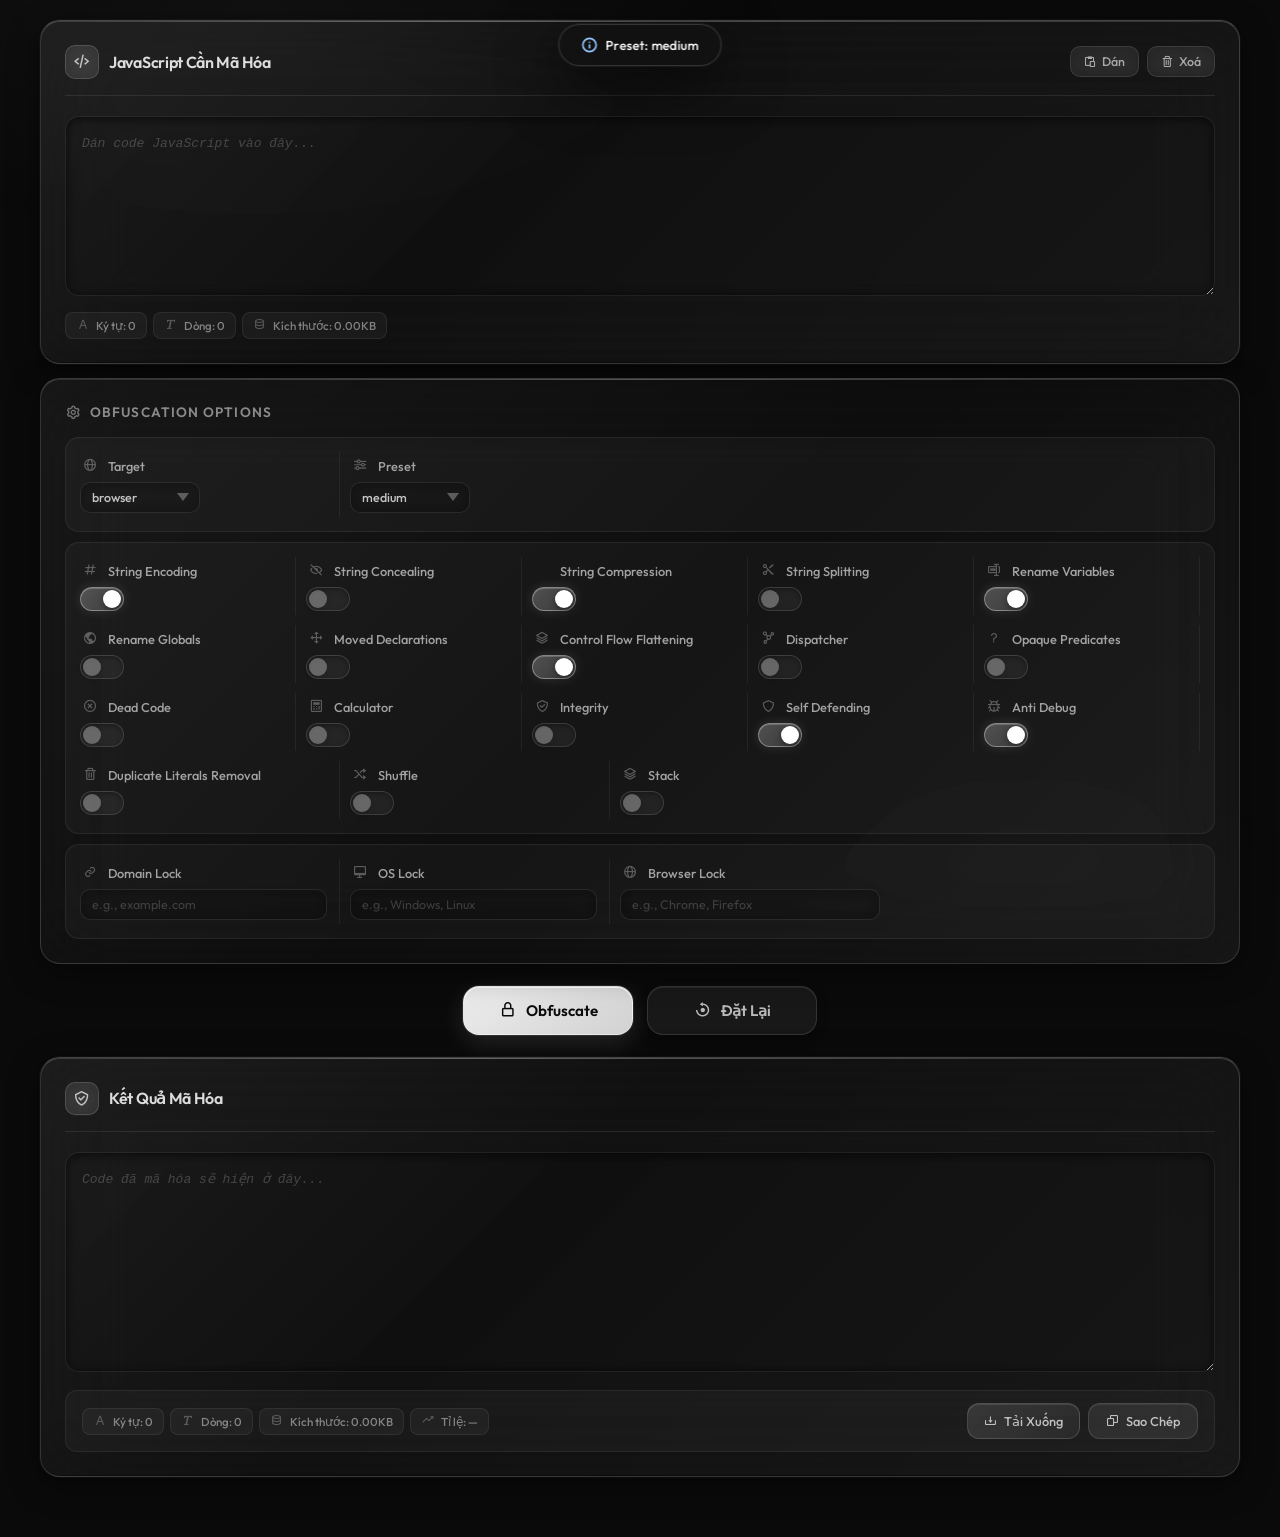
==== commit 03a9af43: "aleoo" ====
--- a/obf.html
+++ b/obf.html
@@ -8,434 +8,115 @@
 <link href="https://fonts.googleapis.com/css2?family=Outfit:wght@300;400;500;600;700;800&display=swap" rel="stylesheet">
 <style>
 *{margin:0;padding:0;box-sizing:border-box;}
-
 :root{
-  --bg:#0a0a0a;
-  --bg2:#111111;
-  --glass:rgba(255,255,255,0.04);
-  --glass2:rgba(255,255,255,0.07);
-  --glass3:rgba(255,255,255,0.10);
-  --border:rgba(255,255,255,0.09);
-  --border2:rgba(255,255,255,0.15);
-  --border3:rgba(255,255,255,0.22);
-  --text:#f8f8f8;
-  --sub:#888;
-  --sub2:#555;
-  --white-glow:rgba(255,255,255,0.85);
-}
-
+  --bg:#0a0a0a;--border:rgba(255,255,255,0.09);--border2:rgba(255,255,255,0.15);--text:#f8f8f8;
+}
 body{
-  font-family:'Outfit',sans-serif;
-  font-weight:300;
-  background:var(--bg);
-  color:var(--text);
-  min-height:100vh;
-  padding:80px 20px 60px;
-  position:relative;
-  overflow-x:hidden;
-}
-
-nav{
-  position:fixed;
-  top:0;left:0;right:0;
-  padding:20px 32px;
-  z-index:100;
-  transition:opacity 0.35s ease,transform 0.35s ease;
-}
-nav.hidden{opacity:0;pointer-events:none;transform:translateY(-8px);}
-
-.nav-logo{
-  font-family:'Outfit',sans-serif;
-  font-weight:700;
-  font-size:0.82rem;
-  letter-spacing:0.05em;
-  color:#fff;
-  text-decoration:none;
-  position:relative;
-  display:inline-block;
-  padding:4px 0;
-}
-
-.star{
-  position:absolute;
-  opacity:0;
-  color:white;
-  font-size:6px;
-  animation:starBlink var(--d,2s) var(--delay,0s) ease-in-out infinite;
-  pointer-events:none;
-  line-height:1;
-  will-change:transform,opacity;
-}
-.star.top{top:-5px;}
-.star.bot{bottom:-5px;}
-
-@keyframes starBlink{
-  0%,100%{opacity:0;transform:scale(0.3);}
-  50%{opacity:0.8;transform:scale(1);}
-}
-
+  font-family:'Outfit',sans-serif;font-weight:300;background:var(--bg);color:var(--text);
+  min-height:100vh;padding:20px 20px 60px;position:relative;overflow-x:hidden;
+}
 body::before{
-  content:'';
-  position:fixed;
-  inset:0;
-  background:
-    radial-gradient(ellipse 60% 40% at 20% 0%, rgba(255,255,255,0.03) 0%, transparent 70%),
-    radial-gradient(ellipse 40% 30% at 80% 100%, rgba(255,255,255,0.02) 0%, transparent 60%);
-  pointer-events:none;
-  z-index:0;
-}
-
+  content:'';position:fixed;inset:0;
+  background:radial-gradient(ellipse 60% 40% at 20% 0%,rgba(255,255,255,0.03) 0%,transparent 70%),radial-gradient(ellipse 40% 30% at 80% 100%,rgba(255,255,255,0.02) 0%,transparent 60%);
+  pointer-events:none;z-index:0;
+}
 .toast{
-  position:fixed;top:24px;left:50%;
-  transform:translateX(-50%) translateY(-80px);
-  background:rgba(18,18,18,0.95);
-  backdrop-filter:blur(24px) saturate(1.8);
-  -webkit-backdrop-filter:blur(24px) saturate(1.8);
-  border:1px solid var(--border2);
-  color:#fff;padding:12px 22px;
-  border-radius:50px;font-size:13px;font-weight:500;
-  opacity:0;transition:all .4s cubic-bezier(.34,1.56,.64,1);
-  pointer-events:none;white-space:nowrap;z-index:9999;
+  position:fixed;top:24px;left:50%;transform:translateX(-50%) translateY(-80px);
+  background:rgba(18,18,18,0.95);backdrop-filter:blur(24px) saturate(1.8);-webkit-backdrop-filter:blur(24px) saturate(1.8);
+  border:1px solid var(--border2);color:#fff;padding:12px 22px;border-radius:50px;font-size:13px;font-weight:500;
+  opacity:0;transition:all .4s cubic-bezier(.34,1.56,.64,1);pointer-events:none;white-space:nowrap;z-index:9999;
   box-shadow:0 0 0 1px rgba(255,255,255,0.05),0 20px 60px rgba(0,0,0,0.6);
-  display:flex;align-items:center;gap:8px;
-  font-family:'Outfit',sans-serif;
+  display:flex;align-items:center;gap:8px;font-family:'Outfit',sans-serif;
 }
 .toast.show{opacity:1;transform:translateX(-50%) translateY(0);}
 .toast-icon{width:16px;height:16px;flex-shrink:0;}
 .toast-icon svg{width:16px;height:16px;}
-
 .container{max-width:1200px;margin:0 auto;display:flex;flex-direction:column;gap:16px;position:relative;z-index:1;}
-
-.header{text-align:center;padding:20px 0 28px;}
-.header h1{
-  font-size:clamp(2.2rem,5vw,3.8rem);
-  font-weight:800;
-  letter-spacing:-2px;
-  line-height:1;
-  font-family:'Outfit',sans-serif;
-  color:transparent;
-  -webkit-text-stroke:1px rgba(255,255,255,0.9);
-  text-shadow:
-    0 0 40px rgba(255,255,255,0.4),
-    0 0 80px rgba(255,255,255,0.15),
-    0 0 120px rgba(255,255,255,0.08);
-  margin-bottom:0;
-  background:
-    linear-gradient(135deg,
-      #fff 0%,
-      rgba(255,255,255,0.7) 40%,
-      rgba(255,255,255,0.9) 60%,
-      #fff 100%);
-  -webkit-background-clip:text;
-  -webkit-text-fill-color:transparent;
-  background-clip:text;
-  filter:drop-shadow(0 0 30px rgba(255,255,255,0.3));
-}
-
 .glass{
-  background:
-    linear-gradient(135deg,
-      rgba(255,255,255,0.08) 0%,
-      rgba(255,255,255,0.03) 40%,
-      rgba(255,255,255,0.06) 100%);
-  backdrop-filter:blur(40px) saturate(1.5) brightness(1.05);
-  -webkit-backdrop-filter:blur(40px) saturate(1.5) brightness(1.05);
-  border:1px solid var(--border2);
-  border-top:1px solid rgba(255,255,255,0.2);
-  border-left:1px solid rgba(255,255,255,0.12);
-  box-shadow:
-    0 0 0 1px rgba(255,255,255,0.03),
-    inset 0 1px 0 rgba(255,255,255,0.12),
-    inset 0 -1px 0 rgba(0,0,0,0.3),
-    0 8px 32px rgba(0,0,0,0.4),
-    0 2px 8px rgba(0,0,0,0.3);
-  border-radius:20px;
-  padding:24px;
-  transition:box-shadow .3s ease,border-color .3s ease;
-  position:relative;
-  overflow:hidden;
-}
-
+  background:linear-gradient(135deg,rgba(255,255,255,0.08) 0%,rgba(255,255,255,0.03) 40%,rgba(255,255,255,0.06) 100%);
+  backdrop-filter:blur(40px) saturate(1.5) brightness(1.05);-webkit-backdrop-filter:blur(40px) saturate(1.5) brightness(1.05);
+  border:1px solid var(--border2);border-top:1px solid rgba(255,255,255,0.2);border-left:1px solid rgba(255,255,255,0.12);
+  box-shadow:0 0 0 1px rgba(255,255,255,0.03),inset 0 1px 0 rgba(255,255,255,0.12),inset 0 -1px 0 rgba(0,0,0,0.3),0 8px 32px rgba(0,0,0,0.4),0 2px 8px rgba(0,0,0,0.3);
+  border-radius:20px;padding:24px;transition:box-shadow .3s ease,border-color .3s ease;position:relative;overflow:hidden;
+}
 .glass::before{
-  content:'';
-  position:absolute;
-  top:0;left:0;right:0;
-  height:1px;
-  background:linear-gradient(90deg,transparent,rgba(255,255,255,0.25),rgba(255,255,255,0.1),transparent);
-  pointer-events:none;
-}
-
+  content:'';position:absolute;top:0;left:0;right:0;height:1px;
+  background:linear-gradient(90deg,transparent,rgba(255,255,255,0.25),rgba(255,255,255,0.1),transparent);pointer-events:none;
+}
 .glass:hover{
   border-color:rgba(255,255,255,0.2);
-  box-shadow:
-    0 0 0 1px rgba(255,255,255,0.05),
-    inset 0 1px 0 rgba(255,255,255,0.16),
-    inset 0 -1px 0 rgba(0,0,0,0.3),
-    0 16px 48px rgba(0,0,0,0.5),
-    0 4px 12px rgba(0,0,0,0.3);
-}
-
-.panel-header{
-  display:flex;justify-content:space-between;align-items:center;
-  margin-bottom:20px;padding-bottom:16px;
-  border-bottom:1px solid var(--border);
-}
+  box-shadow:0 0 0 1px rgba(255,255,255,0.05),inset 0 1px 0 rgba(255,255,255,0.16),inset 0 -1px 0 rgba(0,0,0,0.3),0 16px 48px rgba(0,0,0,0.5),0 4px 12px rgba(0,0,0,0.3);
+}
+.panel-header{display:flex;justify-content:space-between;align-items:center;margin-bottom:20px;padding-bottom:16px;border-bottom:1px solid var(--border);}
 .panel-title{display:flex;align-items:center;gap:10px;}
-.panel-title-icon{
-  font-size:1.1rem;color:rgba(255,255,255,0.7);
-  background:rgba(255,255,255,0.07);
-  backdrop-filter:blur(8px);
-  padding:7px;border-radius:10px;
-  border:1px solid var(--border2);
-  display:flex;align-items:center;justify-content:center;
-}
+.panel-title-icon{font-size:1.1rem;color:rgba(255,255,255,0.7);background:rgba(255,255,255,0.07);backdrop-filter:blur(8px);padding:7px;border-radius:10px;border:1px solid var(--border2);display:flex;align-items:center;justify-content:center;}
 .panel-header h2{font-size:1rem;font-weight:600;color:rgba(255,255,255,0.85);letter-spacing:-.3px;font-family:'Outfit',sans-serif;}
 .panel-actions{display:flex;gap:8px;flex-wrap:wrap;}
-
 .options-section{
   background:linear-gradient(135deg,rgba(255,255,255,0.06) 0%,rgba(255,255,255,0.02) 50%,rgba(255,255,255,0.05) 100%);
-  backdrop-filter:blur(40px) saturate(1.5) brightness(1.05);
-  -webkit-backdrop-filter:blur(40px) saturate(1.5) brightness(1.05);
-  border:1px solid var(--border2);
-  border-top:1px solid rgba(255,255,255,0.18);
+  backdrop-filter:blur(40px) saturate(1.5) brightness(1.05);-webkit-backdrop-filter:blur(40px) saturate(1.5) brightness(1.05);
+  border:1px solid var(--border2);border-top:1px solid rgba(255,255,255,0.18);
   box-shadow:inset 0 1px 0 rgba(255,255,255,0.1),0 8px 32px rgba(0,0,0,0.4);
-  border-radius:20px;padding:24px;
-  position:relative;overflow:hidden;
-}
-.options-section::before{
-  content:'';position:absolute;top:0;left:0;right:0;height:1px;
-  background:linear-gradient(90deg,transparent,rgba(255,255,255,0.2),transparent);
-  pointer-events:none;
-}
-
+  border-radius:20px;padding:24px;position:relative;overflow:hidden;
+}
+.options-section::before{content:'';position:absolute;top:0;left:0;right:0;height:1px;background:linear-gradient(90deg,transparent,rgba(255,255,255,0.2),transparent);pointer-events:none;}
 .options-title{font-size:.85rem;font-weight:600;color:rgba(255,255,255,0.5);margin-bottom:16px;display:flex;align-items:center;gap:8px;letter-spacing:.08em;text-transform:uppercase;font-family:'Outfit',sans-serif;}
 .options-title i{font-size:1rem;color:rgba(255,255,255,0.4);}
-
-.horizontal-row{
-  display:flex;flex-wrap:wrap;gap:10px;
-  padding:14px;
-  background:rgba(255,255,255,0.03);
-  border-radius:14px;
-  border:1px solid rgba(255,255,255,0.07);
-  margin-bottom:10px;
-}
+.horizontal-row{display:flex;flex-wrap:wrap;gap:10px;padding:14px;background:rgba(255,255,255,0.03);border-radius:14px;border:1px solid rgba(255,255,255,0.07);margin-bottom:10px;}
 .horizontal-row:last-child{margin-bottom:0;}
-
 .option-row{flex:1;min-width:180px;max-width:260px;padding:4px 12px 4px 0;border-right:1px solid rgba(255,255,255,0.06);}
 .option-row:last-child{border-right:none;padding-right:0;}
-
-.option-label{
-  display:flex;align-items:center;gap:8px;
-  font-size:.8rem;font-weight:500;
-  color:rgba(255,255,255,0.6);cursor:pointer;
-  user-select:none;padding:2px 0;
-  transition:color .15s ease;
-  font-family:'Outfit',sans-serif;
-  -webkit-tap-highlight-color:transparent;
-}
+.option-label{display:flex;align-items:center;gap:8px;font-size:.8rem;font-weight:500;color:rgba(255,255,255,0.6);cursor:pointer;user-select:none;padding:2px 0;transition:color .15s ease;font-family:'Outfit',sans-serif;-webkit-tap-highlight-color:transparent;}
 .option-label:hover{color:rgba(255,255,255,0.9);}
 .option-label i{font-size:.9rem;color:rgba(255,255,255,0.3);min-width:20px;text-align:center;transition:color .15s;}
 .option-label:hover i{color:rgba(255,255,255,0.6);}
-
 .option-control{display:flex;align-items:center;margin-top:6px;}
-
-.btn-small{
-  display:flex;align-items:center;gap:6px;
-  padding:7px 13px;font-size:.78rem;font-weight:500;
-  border-radius:10px;cursor:pointer;
-  transition:all .2s cubic-bezier(.34,1.4,.64,1);
-  background:rgba(255,255,255,0.06);
-  backdrop-filter:blur(8px);
-  color:rgba(255,255,255,0.6);
-  border:1px solid rgba(255,255,255,0.1);
-  font-family:'Outfit',sans-serif;
-  -webkit-tap-highlight-color:transparent;
-}
+.btn-small{display:flex;align-items:center;gap:6px;padding:7px 13px;font-size:.78rem;font-weight:500;border-radius:10px;cursor:pointer;transition:all .2s cubic-bezier(.34,1.4,.64,1);background:rgba(255,255,255,0.06);backdrop-filter:blur(8px);color:rgba(255,255,255,0.6);border:1px solid rgba(255,255,255,0.1);font-family:'Outfit',sans-serif;-webkit-tap-highlight-color:transparent;}
 .btn-small:hover{background:rgba(255,255,255,0.1);color:rgba(255,255,255,0.9);border-color:rgba(255,255,255,0.2);transform:translateY(-1px);}
-
-.code-editor{
-  width:100%;min-height:180px;max-height:400px;
-  background:rgba(0,0,0,0.35);
-  backdrop-filter:blur(8px);
-  border:1px solid rgba(255,255,255,0.08);
-  border-radius:14px;padding:16px;
-  font-family:'Courier New',monospace;
-  font-size:13px;color:rgba(255,255,255,0.85);
-  resize:vertical;line-height:1.65;
-  transition:all .25s ease;
-  box-shadow:inset 0 2px 8px rgba(0,0,0,0.4);
-  outline:none;
-}
-.code-editor:focus{
-  background:rgba(0,0,0,0.45);
-  border-color:rgba(255,255,255,0.18);
-  box-shadow:0 0 0 3px rgba(255,255,255,0.04),inset 0 2px 8px rgba(0,0,0,0.5);
-}
+.code-editor{width:100%;min-height:180px;max-height:400px;background:rgba(0,0,0,0.35);backdrop-filter:blur(8px);border:1px solid rgba(255,255,255,0.08);border-radius:14px;padding:16px;font-family:'Courier New',monospace;font-size:13px;color:rgba(255,255,255,0.85);resize:vertical;line-height:1.65;transition:all .25s ease;box-shadow:inset 0 2px 8px rgba(0,0,0,0.4);outline:none;}
+.code-editor:focus{background:rgba(0,0,0,0.45);border-color:rgba(255,255,255,0.18);box-shadow:0 0 0 3px rgba(255,255,255,0.04),inset 0 2px 8px rgba(0,0,0,0.5);}
 .code-editor::placeholder{color:rgba(255,255,255,0.2);font-style:italic;}
-
-select{
-  background:rgba(0,0,0,0.4);
-  backdrop-filter:blur(8px);
-  color:rgba(255,255,255,0.75);
-  border:1px solid rgba(255,255,255,0.1);
-  border-radius:10px;padding:7px 11px;
-  font-size:.78rem;font-weight:500;min-width:120px;
-  cursor:pointer;transition:all .2s ease;
-  font-family:'Outfit',sans-serif;outline:none;
-  appearance:none;
-  background-image:url("data:image/svg+xml,%3Csvg xmlns='http://www.w3.org/2000/svg' width='12' height='8' viewBox='0 0 12 8'%3E%3Cpath fill='rgba(255,255,255,0.3)' d='M6 8L0 0h12z'/%3E%3C/svg%3E");
-  background-repeat:no-repeat;
-  background-position:right 10px center;
-  padding-right:28px;
-}
+select{background:rgba(0,0,0,0.4);backdrop-filter:blur(8px);color:rgba(255,255,255,0.75);border:1px solid rgba(255,255,255,0.1);border-radius:10px;padding:7px 11px;font-size:.78rem;font-weight:500;min-width:120px;cursor:pointer;transition:all .2s ease;font-family:'Outfit',sans-serif;outline:none;appearance:none;background-image:url("data:image/svg+xml,%3Csvg xmlns='http://www.w3.org/2000/svg' width='12' height='8' viewBox='0 0 12 8'%3E%3Cpath fill='rgba(255,255,255,0.3)' d='M6 8L0 0h12z'/%3E%3C/svg%3E");background-repeat:no-repeat;background-position:right 10px center;padding-right:28px;}
 select option{background:#1a1a1a;color:#fff;}
 select:focus{border-color:rgba(255,255,255,0.22);background-color:rgba(0,0,0,0.55);}
-
-.checkbox{
-  position:relative;width:44px;height:24px;
-  background:rgba(255,255,255,0.06);
-  border:1px solid rgba(255,255,255,0.12);
-  border-radius:12px;cursor:pointer;
-  transition:all .3s cubic-bezier(.34,1.4,.64,1);
-  box-shadow:inset 0 2px 4px rgba(0,0,0,0.3);flex-shrink:0;
-  -webkit-tap-highlight-color:transparent;
-}
-.checkbox.checked{
-  background:linear-gradient(135deg,rgba(255,255,255,0.25) 0%,rgba(255,255,255,0.15) 100%);
-  border-color:rgba(255,255,255,0.35);
-  box-shadow:0 0 12px rgba(255,255,255,0.12),inset 0 1px 0 rgba(255,255,255,0.2);
-}
-.checkbox::after{
-  content:'';position:absolute;top:2px;left:2px;
-  width:18px;height:18px;background:white;
-  border-radius:50%;transition:transform .3s cubic-bezier(.34,1.56,.64,1);
-  box-shadow:0 2px 6px rgba(0,0,0,0.4);
-  opacity:0.3;
-}
+.checkbox{position:relative;width:44px;height:24px;background:rgba(255,255,255,0.06);border:1px solid rgba(255,255,255,0.12);border-radius:12px;cursor:pointer;transition:all .3s cubic-bezier(.34,1.4,.64,1);box-shadow:inset 0 2px 4px rgba(0,0,0,0.3);flex-shrink:0;-webkit-tap-highlight-color:transparent;}
+.checkbox.checked{background:linear-gradient(135deg,rgba(255,255,255,0.25) 0%,rgba(255,255,255,0.15) 100%);border-color:rgba(255,255,255,0.35);box-shadow:0 0 12px rgba(255,255,255,0.12),inset 0 1px 0 rgba(255,255,255,0.2);}
+.checkbox::after{content:'';position:absolute;top:2px;left:2px;width:18px;height:18px;background:white;border-radius:50%;transition:transform .3s cubic-bezier(.34,1.56,.64,1);box-shadow:0 2px 6px rgba(0,0,0,0.4);opacity:0.3;}
 .checkbox.checked::after{transform:translateX(20px);opacity:1;}
-
-input[type="text"]{
-  background:rgba(0,0,0,0.4);backdrop-filter:blur(8px);
-  color:rgba(255,255,255,0.75);
-  border:1px solid rgba(255,255,255,0.1);
-  border-radius:10px;padding:7px 11px;
-  font-size:.78rem;width:100%;
-  transition:all .2s ease;
-  font-family:'Outfit',sans-serif;outline:none;
-}
+input[type="text"]{background:rgba(0,0,0,0.4);backdrop-filter:blur(8px);color:rgba(255,255,255,0.75);border:1px solid rgba(255,255,255,0.1);border-radius:10px;padding:7px 11px;font-size:.78rem;width:100%;transition:all .2s ease;font-family:'Outfit',sans-serif;outline:none;}
 input[type="text"]:focus{border-color:rgba(255,255,255,0.22);}
 input[type="text"]::placeholder{color:rgba(255,255,255,0.18);}
-
 .actions{display:flex;justify-content:center;gap:14px;padding:8px 0;}
-
-.btn{
-  display:flex;align-items:center;gap:9px;
-  padding:14px 32px;font-size:.95rem;font-weight:600;
-  border-radius:16px;cursor:pointer;
-  transition:all .3s cubic-bezier(.34,1.4,.64,1);
-  min-width:170px;justify-content:center;
-  font-family:'Outfit',sans-serif;
-  -webkit-tap-highlight-color:transparent;
-}
-
-.btn-primary{
-  background:linear-gradient(135deg,rgba(255,255,255,0.92) 0%,rgba(255,255,255,0.82) 100%);
-  color:#0a0a0a;border:1px solid rgba(255,255,255,0.4);
-  box-shadow:
-    0 0 0 1px rgba(255,255,255,0.1),
-    inset 0 1px 0 rgba(255,255,255,1),
-    0 8px 24px rgba(255,255,255,0.12),
-    0 4px 12px rgba(0,0,0,0.4);
-  text-shadow:none;
-}
-.btn-primary:hover{
-  background:linear-gradient(135deg,#fff 0%,rgba(255,255,255,0.9) 100%);
-  transform:translateY(-2px) scale(1.02);
-  box-shadow:0 0 0 1px rgba(255,255,255,0.2),inset 0 1px 0 #fff,0 16px 40px rgba(255,255,255,0.2),0 6px 16px rgba(0,0,0,0.5);
-}
-
-.btn-secondary{
-  background:rgba(255,255,255,0.06);
-  color:rgba(255,255,255,0.7);
-  border:1px solid rgba(255,255,255,0.12);
-  box-shadow:inset 0 1px 0 rgba(255,255,255,0.08),0 4px 12px rgba(0,0,0,0.3);
-}
-.btn-secondary:hover{
-  background:rgba(255,255,255,0.1);color:rgba(255,255,255,0.95);
-  border-color:rgba(255,255,255,0.2);
-  transform:translateY(-2px);
-}
+.btn{display:flex;align-items:center;gap:9px;padding:14px 32px;font-size:.95rem;font-weight:600;border-radius:16px;cursor:pointer;transition:all .3s cubic-bezier(.34,1.4,.64,1);min-width:170px;justify-content:center;font-family:'Outfit',sans-serif;-webkit-tap-highlight-color:transparent;}
+.btn-primary{background:linear-gradient(135deg,rgba(255,255,255,0.92) 0%,rgba(255,255,255,0.82) 100%);color:#0a0a0a;border:1px solid rgba(255,255,255,0.4);box-shadow:0 0 0 1px rgba(255,255,255,0.1),inset 0 1px 0 rgba(255,255,255,1),0 8px 24px rgba(255,255,255,0.12),0 4px 12px rgba(0,0,0,0.4);}
+.btn-primary:hover{background:linear-gradient(135deg,#fff 0%,rgba(255,255,255,0.9) 100%);transform:translateY(-2px) scale(1.02);box-shadow:0 0 0 1px rgba(255,255,255,0.2),inset 0 1px 0 #fff,0 16px 40px rgba(255,255,255,0.2),0 6px 16px rgba(0,0,0,0.5);}
+.btn-secondary{background:rgba(255,255,255,0.06);color:rgba(255,255,255,0.7);border:1px solid rgba(255,255,255,0.12);box-shadow:inset 0 1px 0 rgba(255,255,255,0.08),0 4px 12px rgba(0,0,0,0.3);}
+.btn-secondary:hover{background:rgba(255,255,255,0.1);color:rgba(255,255,255,0.95);border-color:rgba(255,255,255,0.2);transform:translateY(-2px);}
 .btn:active{transform:translateY(0) scale(.98) !important;}
 .btn i{font-size:1.1rem;}
 .btn:disabled{opacity:.4;cursor:not-allowed;transform:none !important;}
-
 .stats-row{display:flex;gap:6px;flex-wrap:wrap;margin-top:12px;}
-.stat{
-  display:flex;align-items:center;gap:6px;
-  color:rgba(255,255,255,0.45);font-size:.72rem;font-weight:500;
-  padding:5px 10px;
-  background:rgba(255,255,255,0.04);
-  border-radius:8px;border:1px solid rgba(255,255,255,0.07);
-  font-family:'Outfit',sans-serif;
-  white-space:nowrap;transition:all .2s;
-}
+.stat{display:flex;align-items:center;gap:6px;color:rgba(255,255,255,0.45);font-size:.72rem;font-weight:500;padding:5px 10px;background:rgba(255,255,255,0.04);border-radius:8px;border:1px solid rgba(255,255,255,0.07);font-family:'Outfit',sans-serif;white-space:nowrap;transition:all .2s;}
 .stat:hover{background:rgba(255,255,255,0.07);color:rgba(255,255,255,0.65);}
 .stat i{color:rgba(255,255,255,0.25);font-size:.85rem;}
 .stat.ratio-good i{color:rgba(255,255,255,0.4);}
-
-.output-info{
-  display:flex;justify-content:space-between;align-items:center;
-  margin-top:14px;padding:12px 16px;
-  background:rgba(255,255,255,0.03);
-  border-radius:12px;border:1px solid rgba(255,255,255,0.07);
-  flex-wrap:wrap;gap:10px;
-}
+.output-info{display:flex;justify-content:space-between;align-items:center;margin-top:14px;padding:12px 16px;background:rgba(255,255,255,0.03);border-radius:12px;border:1px solid rgba(255,255,255,0.07);flex-wrap:wrap;gap:10px;}
 .stats{display:flex;gap:6px;flex-wrap:wrap;}
 .output-buttons{display:flex;gap:8px;}
-
-.btn-copy,.btn-download{
-  display:flex;align-items:center;gap:7px;
-  padding:9px 16px;font-weight:500;font-size:.8rem;
-  border-radius:12px;cursor:pointer;
-  transition:all .25s cubic-bezier(.34,1.4,.64,1);
-  min-width:110px;justify-content:center;
-  font-family:'Outfit',sans-serif;
-  -webkit-tap-highlight-color:transparent;
-}
-.btn-copy{
-  background:rgba(255,255,255,0.08);
-  color:rgba(255,255,255,0.7);
-  border:1px solid rgba(255,255,255,0.12);
-  box-shadow:inset 0 1px 0 rgba(255,255,255,0.08);
-}
+.btn-copy,.btn-download{display:flex;align-items:center;gap:7px;padding:9px 16px;font-weight:500;font-size:.8rem;border-radius:12px;cursor:pointer;transition:all .25s cubic-bezier(.34,1.4,.64,1);min-width:110px;justify-content:center;font-family:'Outfit',sans-serif;-webkit-tap-highlight-color:transparent;}
+.btn-copy{background:rgba(255,255,255,0.08);color:rgba(255,255,255,0.7);border:1px solid rgba(255,255,255,0.12);box-shadow:inset 0 1px 0 rgba(255,255,255,0.08);}
 .btn-copy:hover{background:rgba(255,255,255,0.14);color:#fff;border-color:rgba(255,255,255,0.22);transform:translateY(-1px);}
-
-.btn-download{
-  background:linear-gradient(135deg,rgba(255,255,255,0.12) 0%,rgba(255,255,255,0.06) 100%);
-  color:rgba(255,255,255,0.7);
-  border:1px solid rgba(255,255,255,0.14);
-  box-shadow:inset 0 1px 0 rgba(255,255,255,0.1);
-}
+.btn-download{background:linear-gradient(135deg,rgba(255,255,255,0.12) 0%,rgba(255,255,255,0.06) 100%);color:rgba(255,255,255,0.7);border:1px solid rgba(255,255,255,0.14);box-shadow:inset 0 1px 0 rgba(255,255,255,0.1);}
 .btn-download:hover{background:rgba(255,255,255,0.18);color:#fff;border-color:rgba(255,255,255,0.25);transform:translateY(-1px);}
-
-.loading{
-  display:none;text-align:center;padding:20px;
-  color:rgba(255,255,255,0.5);font-size:.85rem;font-weight:500;
-  background:rgba(255,255,255,0.04);backdrop-filter:blur(20px);
-  border-radius:16px;border:1px solid rgba(255,255,255,0.08);
-  font-family:'Outfit',sans-serif;
-}
+.loading{display:none;text-align:center;padding:20px;color:rgba(255,255,255,0.5);font-size:.85rem;font-weight:500;background:rgba(255,255,255,0.04);backdrop-filter:blur(20px);border-radius:16px;border:1px solid rgba(255,255,255,0.08);font-family:'Outfit',sans-serif;}
 .loading i{animation:spin 1s linear infinite;margin-right:8px;font-size:1rem;}
-
 @keyframes spin{from{transform:rotate(0deg)}to{transform:rotate(360deg)}}
 @keyframes shake{0%,100%{transform:translateX(0)}20%{transform:translateX(-5px)}40%{transform:translateX(5px)}60%{transform:translateX(-3px)}80%{transform:translateX(3px)}}
 .shake{animation:shake .35s ease;}
-
 ::-webkit-scrollbar{width:5px;height:5px;}
 ::-webkit-scrollbar-track{background:rgba(255,255,255,0.02);border-radius:10px;}
 ::-webkit-scrollbar-thumb{background:rgba(255,255,255,0.12);border-radius:10px;}
 ::-webkit-scrollbar-thumb:hover{background:rgba(255,255,255,0.2);}
-
 @media(max-width:768px){
   .horizontal-row{flex-direction:column;gap:8px;}
   .option-row{min-width:100%;max-width:100%;border-right:none;border-bottom:1px solid rgba(255,255,255,0.05);padding-right:0;padding-bottom:10px;}
@@ -448,334 +129,115 @@
   .btn{width:100%;max-width:300px;}
 }
 @media(max-width:480px){
-  body{padding:16px 12px 40px;}
   .glass,.options-section{padding:16px;border-radius:16px;}
 }
 </style>
 </head>
 <body>
 
-<nav id="navbar">
-  <a href="#" class="nav-logo">
-    <span class="star top" style="left:2px;--d:2.2s;--delay:0s">✦</span>
-    <span class="star top" style="left:60px;--d:1.9s;--delay:0.4s">✦</span>
-    <span class="star top" style="left:120px;--d:2.5s;--delay:0.8s">✦</span>
-    <span class="star bot" style="left:20px;--d:2.8s;--delay:1.1s">✦</span>
-    <span class="star bot" style="left:88px;--d:2.0s;--delay:0.3s">✦</span>
-    <span class="star bot" style="left:140px;--d:2.4s;--delay:0.7s">✦</span>
-    Obfuscate JavaScript
-  </a>
-</nav>
-
 <div class="toast" id="toast">
   <div class="toast-icon" id="toastIcon"></div>
   <span id="toastMsg"></span>
 </div>
 
 <div class="container">
-
-
   <div style="display:flex;flex-direction:column;gap:14px;">
 
-    <div class="glass">
-      <div class="panel-header">
-        <div class="panel-title">
-          <i class='bx bx-code-alt panel-title-icon'></i>
-          <h2>JavaScript Cần Mã Hóa</h2>
-        </div>
-        <div class="panel-actions">
-          <button class="btn-small" id="pasteBtn"><i class='bx bx-paste'></i> Dán</button>
-          <button class="btn-small" id="clearInputBtn"><i class='bx bx-trash'></i> Xoá</button>
-        </div>
-      </div>
-      <textarea class="code-editor" id="inputCode" placeholder="Dán code JavaScript vào đây..."></textarea>
-      <div class="stats-row">
-        <div class="stat" id="inputCharCount"><i class='bx bx-font'></i><span>Ký tự: 0</span></div>
-        <div class="stat" id="inputLineCount"><i class='bx bx-text'></i><span>Dòng: 0</span></div>
-        <div class="stat" id="inputSizeInfo"><i class='bx bx-data'></i><span>Kích thước: 0KB</span></div>
-      </div>
-    </div>
-
-    <div class="options-section">
-      <div class="options-title"><i class='bx bx-cog'></i><span>Obfuscation Options</span></div>
-      <div class="options-horizontal">
-        <div class="horizontal-row" id="basicOptions"></div>
-        <div class="horizontal-row" id="mainOptions"></div>
-        <div class="horizontal-row" id="lockOptions"></div>
-      </div>
-    </div>
-
-    <div class="actions">
-      <button class="btn btn-primary" id="obfuscateBtn"><i class='bx bx-lock-alt'></i> Obfuscate</button>
-      <button class="btn btn-secondary" id="resetBtn"><i class='bx bx-reset'></i> Đặt Lại</button>
-    </div>
-
-    <div class="loading" id="loading"><i class='bx bx-loader-circle'></i> Đang xử lý mã hóa...</div>
-
-    <div class="glass">
-      <div class="panel-header">
-        <div class="panel-title">
-          <i class='bx bx-check-shield panel-title-icon'></i>
-          <h2>Kết Quả Mã Hóa</h2>
-        </div>
-      </div>
-      <textarea class="code-editor" id="outputCode" readonly placeholder="Code đã mã hóa sẽ hiện ở đây..." style="height:220px;"></textarea>
-      <div class="output-info">
-        <div class="stats">
-          <div class="stat" id="charCount"><i class='bx bx-font'></i><span>Ký tự: 0</span></div>
-          <div class="stat" id="lineCount"><i class='bx bx-text'></i><span>Dòng: 0</span></div>
-          <div class="stat" id="sizeInfo"><i class='bx bx-data'></i><span>Kích thước: 0KB</span></div>
-          <div class="stat" id="ratioInfo"><i class='bx bx-trending-up'></i><span>Tỉ lệ: —</span></div>
-        </div>
-        <div class="output-buttons">
-          <button class="btn-download" id="downloadBtn"><i class='bx bx-download'></i> Tải Xuống</button>
-          <button class="btn-copy" id="copyBtn"><i class='bx bx-copy'></i> Sao Chép</button>
-        </div>
-      </div>
-    </div>
+<div class="glass">
+  <div class="panel-header">
+    <div class="panel-title">
+      <i class='bx bx-code-alt panel-title-icon'></i>
+      <h2>JavaScript Cần Mã Hóa</h2>
+    </div>
+    <div class="panel-actions">
+      <button class="btn-small" id="pasteBtn"><i class='bx bx-paste'></i> Dán</button>
+      <button class="btn-small" id="clearInputBtn"><i class='bx bx-trash'></i> Xoá</button>
+    </div>
+  </div>
+  <textarea class="code-editor" id="inputCode" placeholder="Dán code JavaScript vào đây..."></textarea>
+  <div class="stats-row">
+    <div class="stat" id="inputCharCount"><i class='bx bx-font'></i><span>Ký tự: 0</span></div>
+    <div class="stat" id="inputLineCount"><i class='bx bx-text'></i><span>Dòng: 0</span></div>
+    <div class="stat" id="inputSizeInfo"><i class='bx bx-data'></i><span>Kích thước: 0KB</span></div>
+  </div>
+</div>
+
+<div class="options-section">
+  <div class="options-title"><i class='bx bx-cog'></i><span>Obfuscation Options</span></div>
+  <div class="options-horizontal">
+    <div class="horizontal-row" id="basicOptions"></div>
+    <div class="horizontal-row" id="mainOptions"></div>
+    <div class="horizontal-row" id="lockOptions"></div>
+  </div>
+</div>
+
+<div class="actions">
+  <button class="btn btn-primary" id="obfuscateBtn"><i class='bx bx-lock-alt'></i> Obfuscate</button>
+  <button class="btn btn-secondary" id="resetBtn"><i class='bx bx-reset'></i> Đặt Lại</button>
+</div>
+
+<div class="loading" id="loading"><i class='bx bx-loader-circle'></i> Đang xử lý mã hóa...</div>
+
+<div class="glass">
+  <div class="panel-header">
+    <div class="panel-title">
+      <i class='bx bx-check-shield panel-title-icon'></i>
+      <h2>Kết Quả Mã Hóa</h2>
+    </div>
+  </div>
+  <textarea class="code-editor" id="outputCode" readonly placeholder="Code đã mã hóa sẽ hiện ở đây..." style="height:220px;"></textarea>
+  <div class="output-info">
+    <div class="stats">
+      <div class="stat" id="charCount"><i class='bx bx-font'></i><span>Ký tự: 0</span></div>
+      <div class="stat" id="lineCount"><i class='bx bx-text'></i><span>Dòng: 0</span></div>
+      <div class="stat" id="sizeInfo"><i class='bx bx-data'></i><span>Kích thước: 0KB</span></div>
+      <div class="stat" id="ratioInfo"><i class='bx bx-trending-up'></i><span>Tỉ lệ: —</span></div>
+    </div>
+    <div class="output-buttons">
+      <button class="btn-download" id="downloadBtn"><i class='bx bx-download'></i> Tải Xuống</button>
+      <button class="btn-copy" id="copyBtn"><i class='bx bx-copy'></i> Sao Chép</button>
+    </div>
+  </div>
+</div>
 
   </div>
 </div>
 
 <script>
-const navbar=document.getElementById('navbar');
-window.addEventListener('scroll',()=>{navbar.classList.toggle('hidden',window.scrollY>40);});
-
 const API_URL="https://api-obfuscation.vercel.app/javascript/obfuscate";
-
 const ICONS={
   success:`<svg viewBox="0 0 24 24" fill="none" stroke="currentColor" stroke-width="2.5" stroke-linecap="round" stroke-linejoin="round" style="color:#86efac"><circle cx="12" cy="12" r="10"/><polyline points="8,12 11,15 16,9"/></svg>`,
   error:`<svg viewBox="0 0 24 24" fill="none" stroke="currentColor" stroke-width="2.5" stroke-linecap="round" stroke-linejoin="round" style="color:#fca5a5"><circle cx="12" cy="12" r="10"/><line x1="12" y1="8" x2="12" y2="12"/><line x1="12" y1="16" x2="12.01" y2="16"/></svg>`,
   warning:`<svg viewBox="0 0 24 24" fill="none" stroke="currentColor" stroke-width="2.5" stroke-linecap="round" stroke-linejoin="round" style="color:#fcd34d"><path d="M10.29 3.86L1.82 18a2 2 0 0 0 1.71 3h16.94a2 2 0 0 0 1.71-3L13.71 3.86a2 2 0 0 0-3.42 0z"/><line x1="12" y1="9" x2="12" y2="13"/><line x1="12" y1="17" x2="12.01" y2="17"/></svg>`,
   info:`<svg viewBox="0 0 24 24" fill="none" stroke="currentColor" stroke-width="2.5" stroke-linecap="round" stroke-linejoin="round" style="color:#93c5fd"><circle cx="12" cy="12" r="10"/><line x1="12" y1="16" x2="12" y2="12"/><line x1="12" y1="8" x2="12.01" y2="8"/></svg>`,
 };
-
 let toastTimer;
-function showToast(msg,type='info'){
-  const el=document.getElementById('toast');
-  document.getElementById('toastIcon').innerHTML=ICONS[type]||ICONS.info;
-  document.getElementById('toastMsg').textContent=msg;
-  el.className=`toast ${type} show`;
-  clearTimeout(toastTimer);
-  toastTimer=setTimeout(()=>el.classList.remove('show'),2800);
-}
-
+function showToast(msg,type='info'){const el=document.getElementById('toast');document.getElementById('toastIcon').innerHTML=ICONS[type]||ICONS.info;document.getElementById('toastMsg').textContent=msg;el.className=`toast ${type} show`;clearTimeout(toastTimer);toastTimer=setTimeout(()=>el.classList.remove('show'),2800);}
 function shake(el){el.classList.remove('shake');void el.offsetWidth;el.classList.add('shake');}
-
 const optionsConfig={
-  basic:[
-    {id:"target",type:"select",label:"Target",icon:"bx bx-globe",options:["browser","node"],default:"browser"},
-    {id:"preset",type:"select",label:"Preset",icon:"bx bx-slider-alt",options:["low","medium","high"],default:"medium"}
-  ],
-  main:[
-    {id:"stringEncoding",type:"checkbox",label:"String Encoding",icon:"bx bx-hash",default:true},
-    {id:"stringConcealing",type:"checkbox",label:"String Concealing",icon:"bx bx-hide",default:false},
-    {id:"stringCompression",type:"checkbox",label:"String Compression",icon:"bx bx-compress",default:false},
-    {id:"stringSplitting",type:"checkbox",label:"String Splitting",icon:"bx bx-cut",default:false},
-    {id:"renameVariables",type:"checkbox",label:"Rename Variables",icon:"bx bx-rename",default:true},
-    {id:"renameGlobals",type:"checkbox",label:"Rename Globals",icon:"bx bx-world",default:false},
-    {id:"movedDeclarations",type:"checkbox",label:"Moved Declarations",icon:"bx bx-move",default:false},
-    {id:"controlFlowFlattening",type:"checkbox",label:"Control Flow Flattening",icon:"bx bx-layer",default:false},
-    {id:"dispatcher",type:"checkbox",label:"Dispatcher",icon:"bx bx-network-chart",default:false},
-    {id:"opaquePredicates",type:"checkbox",label:"Opaque Predicates",icon:"bx bx-question-mark",default:false},
-    {id:"deadCode",type:"checkbox",label:"Dead Code",icon:"bx bx-x-circle",default:false},
-    {id:"calculator",type:"checkbox",label:"Calculator",icon:"bx bx-calculator",default:false},
-    {id:"integrity",type:"checkbox",label:"Integrity",icon:"bx bx-check-shield",default:false},
-    {id:"selfDefending",type:"checkbox",label:"Self Defending",icon:"bx bx-shield",default:true},
-    {id:"antiDebug",type:"checkbox",label:"Anti Debug",icon:"bx bx-bug",default:false},
-    {id:"duplicateLiteralsRemoval",type:"checkbox",label:"Duplicate Literals Removal",icon:"bx bx-trash",default:false},
-    {id:"shuffle",type:"checkbox",label:"Shuffle",icon:"bx bx-shuffle",default:false},
-    {id:"stack",type:"checkbox",label:"Stack",icon:"bx bx-layer",default:false}
-  ],
-  locks:[
-    {id:"domainLock",type:"text",label:"Domain Lock",icon:"bx bx-link",placeholder:"e.g., example.com",default:""},
-    {id:"osLock",type:"text",label:"OS Lock",icon:"bx bx-desktop",placeholder:"e.g., Windows, Linux",default:""},
-    {id:"browserLock",type:"text",label:"Browser Lock",icon:"bx bx-globe",placeholder:"e.g., Chrome, Firefox",default:""}
-  ]
+  basic:[{id:"target",type:"select",label:"Target",icon:"bx bx-globe",options:["browser","node"],default:"browser"},{id:"preset",type:"select",label:"Preset",icon:"bx bx-slider-alt",options:["low","medium","high"],default:"medium"}],
+  main:[{id:"stringEncoding",type:"checkbox",label:"String Encoding",icon:"bx bx-hash",default:true},{id:"stringConcealing",type:"checkbox",label:"String Concealing",icon:"bx bx-hide",default:false},{id:"stringCompression",type:"checkbox",label:"String Compression",icon:"bx bx-compress",default:false},{id:"stringSplitting",type:"checkbox",label:"String Splitting",icon:"bx bx-cut",default:false},{id:"renameVariables",type:"checkbox",label:"Rename Variables",icon:"bx bx-rename",default:true},{id:"renameGlobals",type:"checkbox",label:"Rename Globals",icon:"bx bx-world",default:false},{id:"movedDeclarations",type:"checkbox",label:"Moved Declarations",icon:"bx bx-move",default:false},{id:"controlFlowFlattening",type:"checkbox",label:"Control Flow Flattening",icon:"bx bx-layer",default:false},{id:"dispatcher",type:"checkbox",label:"Dispatcher",icon:"bx bx-network-chart",default:false},{id:"opaquePredicates",type:"checkbox",label:"Opaque Predicates",icon:"bx bx-question-mark",default:false},{id:"deadCode",type:"checkbox",label:"Dead Code",icon:"bx bx-x-circle",default:false},{id:"calculator",type:"checkbox",label:"Calculator",icon:"bx bx-calculator",default:false},{id:"integrity",type:"checkbox",label:"Integrity",icon:"bx bx-check-shield",default:false},{id:"selfDefending",type:"checkbox",label:"Self Defending",icon:"bx bx-shield",default:true},{id:"antiDebug",type:"checkbox",label:"Anti Debug",icon:"bx bx-bug",default:false},{id:"duplicateLiteralsRemoval",type:"checkbox",label:"Duplicate Literals Removal",icon:"bx bx-trash",default:false},{id:"shuffle",type:"checkbox",label:"Shuffle",icon:"bx bx-shuffle",default:false},{id:"stack",type:"checkbox",label:"Stack",icon:"bx bx-layer",default:false}],
+  locks:[{id:"domainLock",type:"text",label:"Domain Lock",icon:"bx bx-link",placeholder:"e.g., example.com",default:""},{id:"osLock",type:"text",label:"OS Lock",icon:"bx bx-desktop",placeholder:"e.g., Windows, Linux",default:""},{id:"browserLock",type:"text",label:"Browser Lock",icon:"bx bx-globe",placeholder:"e.g., Chrome, Firefox",default:""}]
 };
-
 const presetConfigs={
   low:{stringEncoding:true,stringConcealing:false,stringCompression:false,stringSplitting:false,renameVariables:true,renameGlobals:false,movedDeclarations:false,controlFlowFlattening:false,dispatcher:false,opaquePredicates:false,deadCode:false,calculator:false,integrity:false,selfDefending:true,antiDebug:false,duplicateLiteralsRemoval:false,shuffle:false,stack:false},
   medium:{stringEncoding:true,stringConcealing:false,stringCompression:true,stringSplitting:false,renameVariables:true,renameGlobals:false,movedDeclarations:false,controlFlowFlattening:true,dispatcher:false,opaquePredicates:false,deadCode:false,calculator:false,integrity:false,selfDefending:true,antiDebug:true,duplicateLiteralsRemoval:false,shuffle:false,stack:false},
   high:{stringEncoding:true,stringConcealing:true,stringCompression:true,stringSplitting:true,renameVariables:true,renameGlobals:true,movedDeclarations:true,controlFlowFlattening:true,dispatcher:true,opaquePredicates:false,deadCode:true,calculator:false,integrity:false,selfDefending:true,antiDebug:true,duplicateLiteralsRemoval:true,shuffle:true,stack:true}
 };
-
-const inputCode=document.getElementById('inputCode');
-const outputCode=document.getElementById('outputCode');
-const obfuscateBtn=document.getElementById('obfuscateBtn');
-const loading=document.getElementById('loading');
-
-function updateInputInfo(){
-  const t=inputCode.value;
-  document.getElementById('inputCharCount').querySelector('span').textContent=`Ký tự: ${t.length}`;
-  document.getElementById('inputLineCount').querySelector('span').textContent=`Dòng: ${t?t.split('\n').length:0}`;
-  document.getElementById('inputSizeInfo').querySelector('span').textContent=`Kích thước: ${(t.length/1024).toFixed(2)}KB`;
-}
-
-function updateOutputInfo(){
-  const t=outputCode.value,inLen=inputCode.value.length,outLen=t.length;
-  document.getElementById('charCount').querySelector('span').textContent=`Ký tự: ${outLen}`;
-  document.getElementById('lineCount').querySelector('span').textContent=`Dòng: ${t?t.split('\n').length:0}`;
-  document.getElementById('sizeInfo').querySelector('span').textContent=`Kích thước: ${(outLen/1024).toFixed(2)}KB`;
-  const ratioEl=document.getElementById('ratioInfo');
-  if(inLen>0&&outLen>0){
-    const r=((outLen/inLen)*100).toFixed(0);
-    ratioEl.querySelector('span').textContent=`Tỉ lệ: ${r}%`;
-    ratioEl.className=`stat ${outLen<=inLen*2?'ratio-good':''}`;
-  }else{
-    ratioEl.querySelector('span').textContent='Tỉ lệ: —';
-    ratioEl.className='stat';
-  }
-}
-
-function addTouchBtn(el){
-  let tm=false;
-  el.addEventListener('touchstart',()=>{tm=false;el.classList.add('is-pressed');},{passive:true});
-  el.addEventListener('touchmove',()=>{tm=true;el.classList.remove('is-pressed');},{passive:true});
-  el.addEventListener('touchend',()=>{el.classList.remove('is-pressed');});
-  el.addEventListener('touchcancel',()=>{el.classList.remove('is-pressed');});
-}
-
-function createOptionRow(option){
-  const row=document.createElement('div');row.className='option-row';
-  const label=document.createElement('label');label.className='option-label';label.htmlFor=option.id;
-  label.innerHTML=`<i class="${option.icon}"></i>${option.label}`;
-  const control=document.createElement('div');control.className='option-control';
-
-  if(option.type==='select'){
-    const sel=document.createElement('select');sel.id=option.id;
-    option.options.forEach(opt=>{
-      const el=document.createElement('option');el.value=opt;el.textContent=opt;
-      if(opt===option.default)el.selected=true;
-      sel.appendChild(el);
-    });
-    control.appendChild(sel);
-  }else if(option.type==='checkbox'){
-    const cb=document.createElement('div');
-    cb.className=`checkbox ${option.default?'checked':''}`;cb.id=option.id;
-    cb.addEventListener('click',()=>cb.classList.toggle('checked'));
-    label.addEventListener('click',e=>{e.preventDefault();cb.classList.toggle('checked');});
-    let tm=false;
-    cb.addEventListener('touchstart',()=>{tm=false;},{passive:true});
-    cb.addEventListener('touchmove',()=>{tm=true;},{passive:true});
-    cb.addEventListener('touchend',e=>{if(!tm){e.preventDefault();cb.classList.toggle('checked');}});
-    control.appendChild(cb);
-  }else if(option.type==='text'){
-    const inp=document.createElement('input');inp.type='text';inp.id=option.id;
-    inp.placeholder=option.placeholder||'';inp.value=option.default||'';
-    control.appendChild(inp);
-  }
-
-  let lm=false;
-  label.addEventListener('touchstart',()=>{lm=false;label.classList.add('is-pressed');},{passive:true});
-  label.addEventListener('touchmove',()=>{lm=true;label.classList.remove('is-pressed');},{passive:true});
-  label.addEventListener('touchend',()=>{label.classList.remove('is-pressed');});
-
-  row.appendChild(label);row.appendChild(control);return row;
-}
-
-function createOptions(){
-  optionsConfig.basic.forEach(o=>document.getElementById('basicOptions').appendChild(createOptionRow(o)));
-  optionsConfig.main.forEach(o=>document.getElementById('mainOptions').appendChild(createOptionRow(o)));
-  optionsConfig.locks.forEach(o=>document.getElementById('lockOptions').appendChild(createOptionRow(o)));
-  const ps=document.getElementById('preset');
-  if(ps)ps.addEventListener('change',applyPreset);
-}
-
-function applyPreset(){
-  const preset=document.getElementById('preset')?.value;
-  const config=presetConfigs[preset];if(!config)return;
-  for(const[id,val]of Object.entries(config)){
-    const cb=document.getElementById(id);if(cb)cb.classList.toggle('checked',val);
-  }
-  showToast(`Preset: ${preset}`,'info');
-}
-
-function getOptions(){
-  const opts={code:inputCode.value.trim()};
-  optionsConfig.basic.forEach(o=>{if(o.type==='select')opts[o.id]=document.getElementById(o.id).value;});
-  optionsConfig.main.forEach(o=>{if(o.type==='checkbox')opts[o.id]=document.getElementById(o.id).classList.contains('checked');});
-  optionsConfig.locks.forEach(o=>{if(o.type==='text'){const v=document.getElementById(o.id).value.trim();if(v)opts[o.id]=v.split(',').map(s=>s.trim()).filter(Boolean);}});
-  return opts;
-}
-
-async function obfuscate(){
-  const opts=getOptions();
-  if(!opts.code){shake(inputCode);showToast('Vui lòng nhập mã JavaScript!','warning');return;}
-  loading.style.display='block';
-  obfuscateBtn.disabled=true;
-  obfuscateBtn.innerHTML='<i class="bx bx-loader-circle" style="animation:spin 1s linear infinite;display:inline-block"></i> Đang xử lý...';
-  try{
-    const res=await fetch(API_URL,{method:'POST',headers:{'Content-Type':'application/json'},body:JSON.stringify(opts)});
-    if(res.ok){
-      outputCode.value=await res.text();
-      updateOutputInfo();
-      showToast('Mã hóa thành công!','success');
-    }else{
-      showToast(`Lỗi ${res.status}: ${await res.text()}`,'error');
-    }
-  }catch(err){
-    showToast(`Lỗi mạng: ${err.message}`,'error');
-  }finally{
-    loading.style.display='none';
-    obfuscateBtn.disabled=false;
-    obfuscateBtn.innerHTML='<i class="bx bx-lock-alt"></i> Obfuscate';
-  }
-}
-
-async function pasteFromClipboard(){
-  try{
-    const text=await navigator.clipboard.readText();
-    if(text){inputCode.value=text;updateInputInfo();showToast('Đã dán code!','success');}
-  }catch{
-    inputCode.focus();showToast('Hãy dán thủ công (Ctrl+V)','warning');
-  }
-}
-
-async function copyOutput(){
-  if(!outputCode.value.trim()){showToast('Không có dữ liệu!','warning');return;}
-  try{
-    await navigator.clipboard.writeText(outputCode.value);
-    showToast('Đã sao chép!','success');
-    const copyBtn=document.getElementById('copyBtn');
-    copyBtn.innerHTML='<i class="bx bx-check"></i> Đã sao chép';
-    setTimeout(()=>{copyBtn.innerHTML='<i class="bx bx-copy"></i> Sao Chép';},2000);
-  }catch{
-    outputCode.select();document.execCommand('copy');showToast('Đã sao chép!','success');
-  }
-}
-
-function downloadOutput(){
-  if(!outputCode.value.trim()){showToast('Không có dữ liệu!','warning');return;}
-  const blob=new Blob([outputCode.value],{type:'application/javascript'});
-  const url=URL.createObjectURL(blob);
-  const a=document.createElement('a');a.href=url;a.download='obfuscated-code.js';
-  document.body.appendChild(a);a.click();document.body.removeChild(a);URL.revokeObjectURL(url);
-  showToast('Đã tải xuống!','success');
-}
-
-function resetAll(){
-  inputCode.value='';outputCode.value='';
-  updateInputInfo();updateOutputInfo();
-  showToast('Đã xóa tất cả','info');
-}
-
-function init(){
-  createOptions();
-  setTimeout(applyPreset,100);
-  updateInputInfo();updateOutputInfo();
-  obfuscateBtn.addEventListener('click',obfuscate);
-  document.getElementById('resetBtn').addEventListener('click',resetAll);
-  document.getElementById('copyBtn').addEventListener('click',copyOutput);
-  document.getElementById('downloadBtn').addEventListener('click',downloadOutput);
-  document.getElementById('pasteBtn').addEventListener('click',pasteFromClipboard);
-  document.getElementById('clearInputBtn').addEventListener('click',()=>{inputCode.value='';updateInputInfo();showToast('Đã xoá','info');});
-  inputCode.addEventListener('input',updateInputInfo);
-  outputCode.addEventListener('input',updateOutputInfo);
-  inputCode.addEventListener('keydown',e=>{if(e.ctrlKey&&e.key==='Enter'){e.preventDefault();obfuscate();}});
-  document.querySelectorAll('.btn,.btn-small,.btn-copy,.btn-download').forEach(addTouchBtn);
-}
-
+const inputCode=document.getElementById('inputCode'),outputCode=document.getElementById('outputCode'),obfuscateBtn=document.getElementById('obfuscateBtn'),loading=document.getElementById('loading');
+function updateInputInfo(){const t=inputCode.value;document.getElementById('inputCharCount').querySelector('span').textContent=`Ký tự: ${t.length}`;document.getElementById('inputLineCount').querySelector('span').textContent=`Dòng: ${t?t.split('\n').length:0}`;document.getElementById('inputSizeInfo').querySelector('span').textContent=`Kích thước: ${(t.length/1024).toFixed(2)}KB`;}
+function updateOutputInfo(){const t=outputCode.value,inLen=inputCode.value.length,outLen=t.length;document.getElementById('charCount').querySelector('span').textContent=`Ký tự: ${outLen}`;document.getElementById('lineCount').querySelector('span').textContent=`Dòng: ${t?t.split('\n').length:0}`;document.getElementById('sizeInfo').querySelector('span').textContent=`Kích thước: ${(outLen/1024).toFixed(2)}KB`;const ratioEl=document.getElementById('ratioInfo');if(inLen>0&&outLen>0){const r=((outLen/inLen)*100).toFixed(0);ratioEl.querySelector('span').textContent=`Tỉ lệ: ${r}%`;ratioEl.className=`stat ${outLen<=inLen*2?'ratio-good':''}`;}else{ratioEl.querySelector('span').textContent='Tỉ lệ: —';ratioEl.className='stat';}}
+function addTouchBtn(el){let tm=false;el.addEventListener('touchstart',()=>{tm=false;el.classList.add('is-pressed');},{passive:true});el.addEventListener('touchmove',()=>{tm=true;el.classList.remove('is-pressed');},{passive:true});el.addEventListener('touchend',()=>{el.classList.remove('is-pressed');});el.addEventListener('touchcancel',()=>{el.classList.remove('is-pressed');});}
+function createOptionRow(option){const row=document.createElement('div');row.className='option-row';const label=document.createElement('label');label.className='option-label';label.htmlFor=option.id;label.innerHTML=`<i class="${option.icon}"></i>${option.label}`;const control=document.createElement('div');control.className='option-control';if(option.type==='select'){const sel=document.createElement('select');sel.id=option.id;option.options.forEach(opt=>{const el=document.createElement('option');el.value=opt;el.textContent=opt;if(opt===option.default)el.selected=true;sel.appendChild(el);});control.appendChild(sel);}else if(option.type==='checkbox'){const cb=document.createElement('div');cb.className=`checkbox ${option.default?'checked':''}`;cb.id=option.id;cb.addEventListener('click',()=>cb.classList.toggle('checked'));label.addEventListener('click',e=>{e.preventDefault();cb.classList.toggle('checked');});let tm=false;cb.addEventListener('touchstart',()=>{tm=false;},{passive:true});cb.addEventListener('touchmove',()=>{tm=true;},{passive:true});cb.addEventListener('touchend',e=>{if(!tm){e.preventDefault();cb.classList.toggle('checked');}});control.appendChild(cb);}else if(option.type==='text'){const inp=document.createElement('input');inp.type='text';inp.id=option.id;inp.placeholder=option.placeholder||'';inp.value=option.default||'';control.appendChild(inp);}let lm=false;label.addEventListener('touchstart',()=>{lm=false;label.classList.add('is-pressed');},{passive:true});label.addEventListener('touchmove',()=>{lm=true;label.classList.remove('is-pressed');},{passive:true});label.addEventListener('touchend',()=>{label.classList.remove('is-pressed');});row.appendChild(label);row.appendChild(control);return row;}
+function createOptions(){optionsConfig.basic.forEach(o=>document.getElementById('basicOptions').appendChild(createOptionRow(o)));optionsConfig.main.forEach(o=>document.getElementById('mainOptions').appendChild(createOptionRow(o)));optionsConfig.locks.forEach(o=>document.getElementById('lockOptions').appendChild(createOptionRow(o)));const ps=document.getElementById('preset');if(ps)ps.addEventListener('change',applyPreset);}
+function applyPreset(){const preset=document.getElementById('preset')?.value;const config=presetConfigs[preset];if(!config)return;for(const[id,val]of Object.entries(config)){const cb=document.getElementById(id);if(cb)cb.classList.toggle('checked',val);}showToast(`Preset: ${preset}`,'info');}
+function getOptions(){const opts={code:inputCode.value.trim()};optionsConfig.basic.forEach(o=>{if(o.type==='select')opts[o.id]=document.getElementById(o.id).value;});optionsConfig.main.forEach(o=>{if(o.type==='checkbox')opts[o.id]=document.getElementById(o.id).classList.contains('checked');});optionsConfig.locks.forEach(o=>{if(o.type==='text'){const v=document.getElementById(o.id).value.trim();if(v)opts[o.id]=v.split(',').map(s=>s.trim()).filter(Boolean);}});return opts;}
+async function obfuscate(){const opts=getOptions();if(!opts.code){shake(inputCode);showToast('Vui lòng nhập mã JavaScript!','warning');return;}loading.style.display='block';obfuscateBtn.disabled=true;obfuscateBtn.innerHTML='<i class="bx bx-loader-circle" style="animation:spin 1s linear infinite;display:inline-block"></i> Đang xử lý...';try{const res=await fetch(API_URL,{method:'POST',headers:{'Content-Type':'application/json'},body:JSON.stringify(opts)});if(res.ok){outputCode.value=await res.text();updateOutputInfo();showToast('Mã hóa thành công!','success');}else{showToast(`Lỗi ${res.status}: ${await res.text()}`,'error');}}catch(err){showToast(`Lỗi mạng: ${err.message}`,'error');}finally{loading.style.display='none';obfuscateBtn.disabled=false;obfuscateBtn.innerHTML='<i class="bx bx-lock-alt"></i> Obfuscate';}}
+async function pasteFromClipboard(){try{const text=await navigator.clipboard.readText();if(text){inputCode.value=text;updateInputInfo();showToast('Đã dán code!','success');}}catch{inputCode.focus();showToast('Hãy dán thủ công (Ctrl+V)','warning');}}
+async function copyOutput(){if(!outputCode.value.trim()){showToast('Không có dữ liệu!','warning');return;}try{await navigator.clipboard.writeText(outputCode.value);showToast('Đã sao chép!','success');const copyBtn=document.getElementById('copyBtn');copyBtn.innerHTML='<i class="bx bx-check"></i> Đã sao chép';setTimeout(()=>{copyBtn.innerHTML='<i class="bx bx-copy"></i> Sao Chép';},2000);}catch{outputCode.select();document.execCommand('copy');showToast('Đã sao chép!','success');}}
+function downloadOutput(){if(!outputCode.value.trim()){showToast('Không có dữ liệu!','warning');return;}const blob=new Blob([outputCode.value],{type:'application/javascript'});const url=URL.createObjectURL(blob);const a=document.createElement('a');a.href=url;a.download='obfuscated-code.js';document.body.appendChild(a);a.click();document.body.removeChild(a);URL.revokeObjectURL(url);showToast('Đã tải xuống!','success');}
+function resetAll(){inputCode.value='';outputCode.value='';updateInputInfo();updateOutputInfo();showToast('Đã xóa tất cả','info');}
+function init(){createOptions();setTimeout(applyPreset,100);updateInputInfo();updateOutputInfo();obfuscateBtn.addEventListener('click',obfuscate);document.getElementById('resetBtn').addEventListener('click',resetAll);document.getElementById('copyBtn').addEventListener('click',copyOutput);document.getElementById('downloadBtn').addEventListener('click',downloadOutput);document.getElementById('pasteBtn').addEventListener('click',pasteFromClipboard);document.getElementById('clearInputBtn').addEventListener('click',()=>{inputCode.value='';updateInputInfo();showToast('Đã xoá','info');});inputCode.addEventListener('input',updateInputInfo);outputCode.addEventListener('input',updateOutputInfo);inputCode.addEventListener('keydown',e=>{if(e.ctrlKey&&e.key==='Enter'){e.preventDefault();obfuscate();}});document.querySelectorAll('.btn,.btn-small,.btn-copy,.btn-download').forEach(addTouchBtn);}
 document.addEventListener('DOMContentLoaded',init);
 </script>
 </body>
